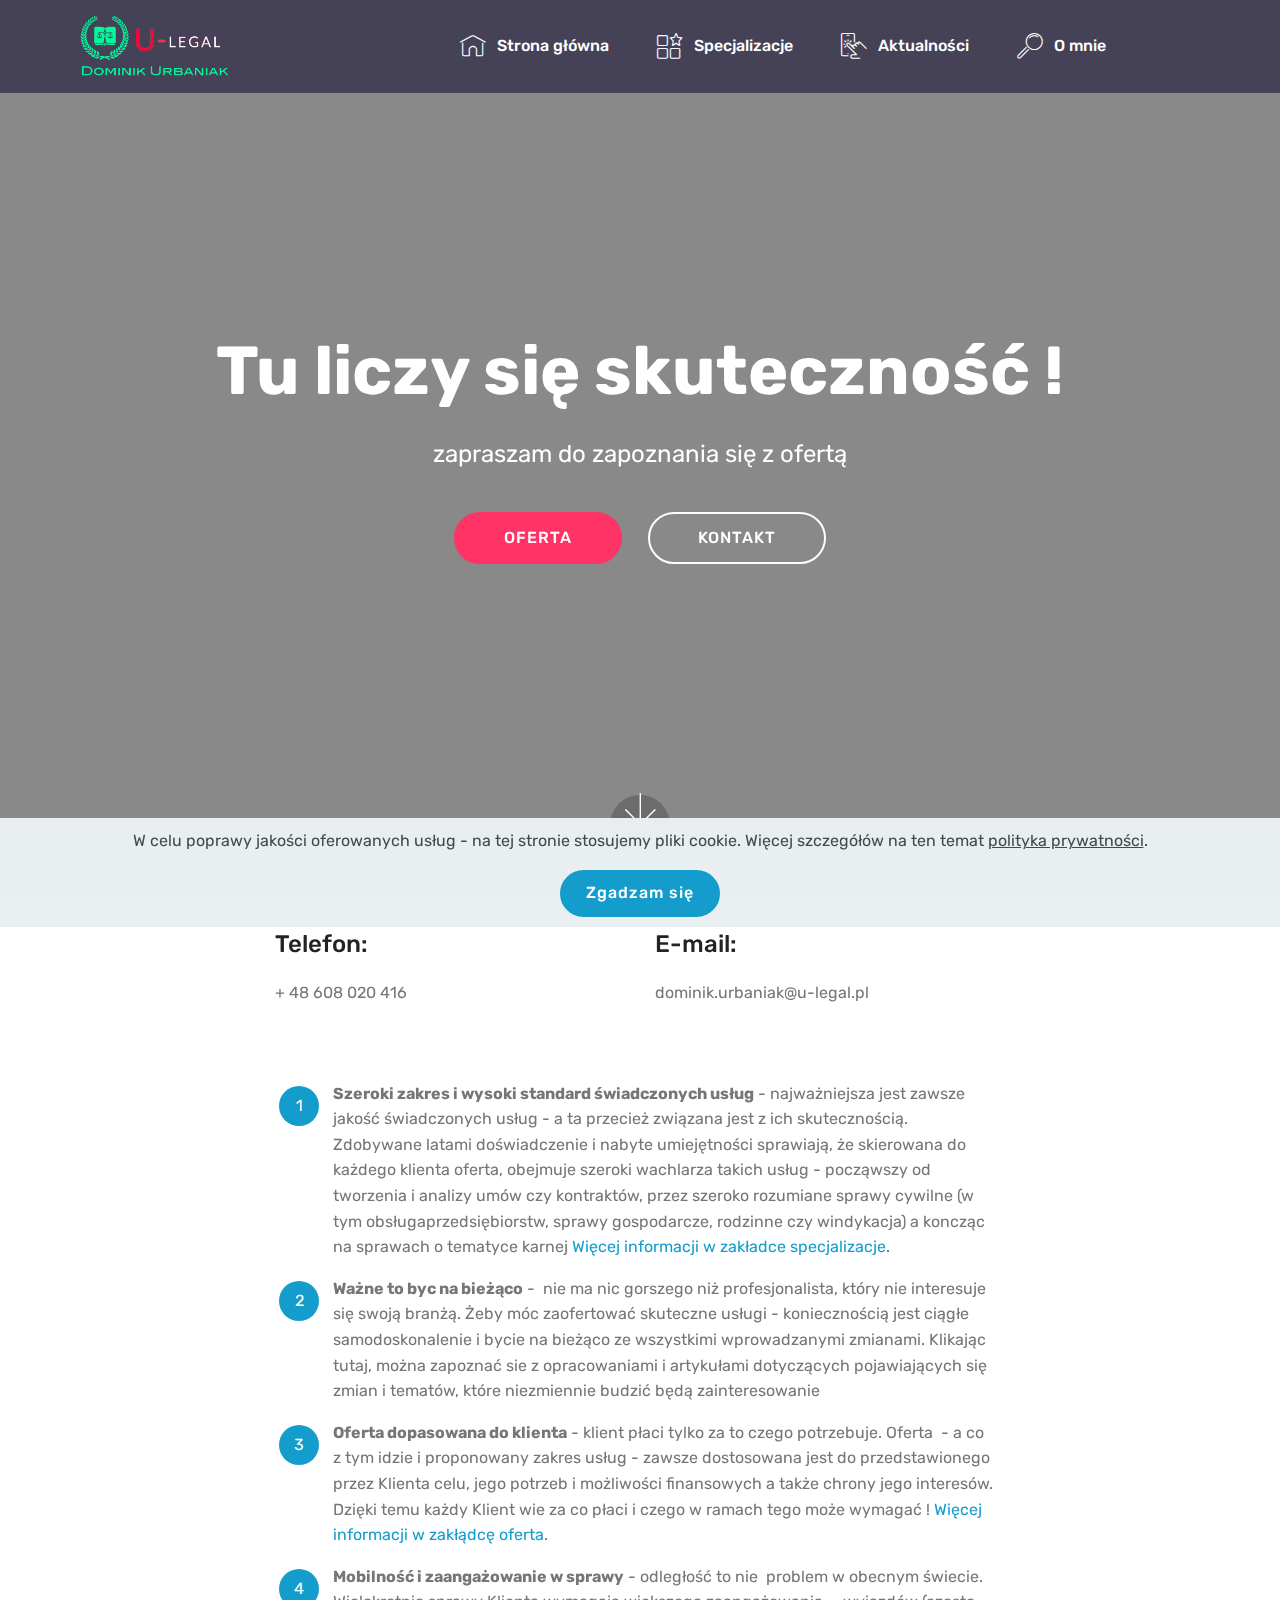
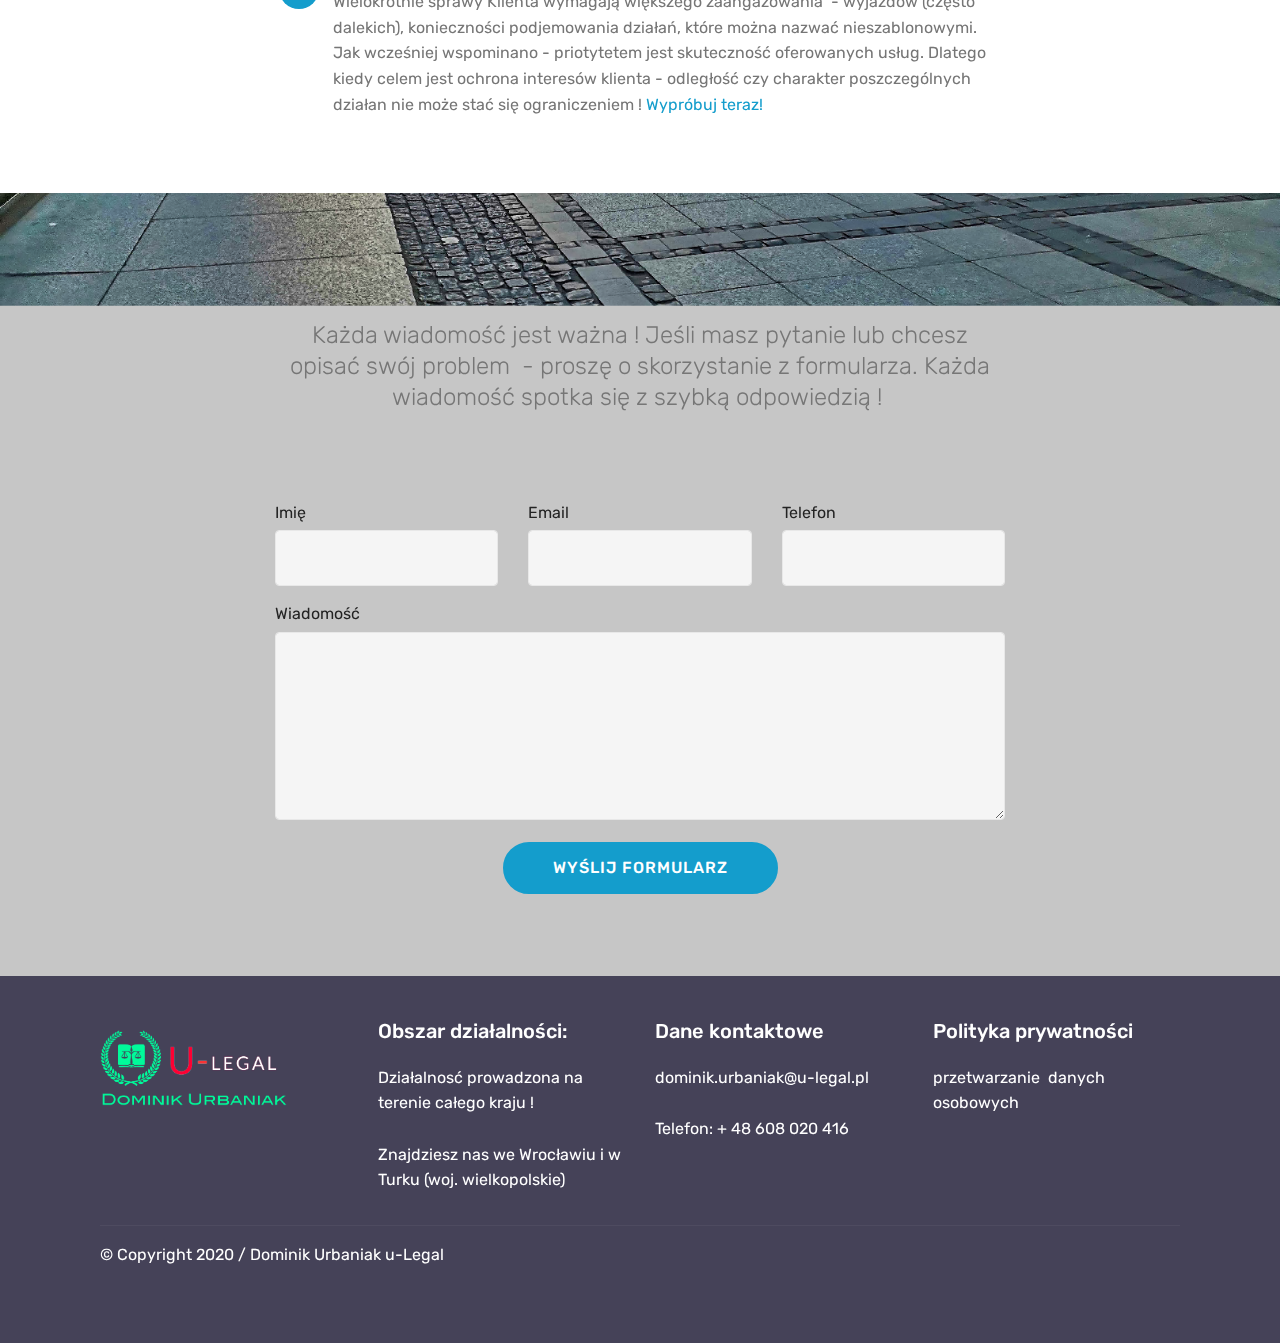
==== index.html @ d17e4952 "create github pages" ====
<!DOCTYPE html>
<html  >
<head>
  <!-- Site made with Mobirise Website Builder v4.12.4, https://mobirise.com -->
  <meta charset="UTF-8">
  <meta http-equiv="X-UA-Compatible" content="IE=edge">
  <meta name="generator" content="Mobirise v4.12.4, mobirise.com">
  <meta name="viewport" content="width=device-width, initial-scale=1, minimum-scale=1">
  <link rel="shortcut icon" href="assets/images/logo-small-1.png" type="image/x-icon">
  <meta name="description" content="">
  
  
  <title>Home</title>
  <link rel="stylesheet" href="assets/web/assets/mobirise-icons/mobirise-icons.css">
  <link rel="stylesheet" href="assets/bootstrap/css/bootstrap.min.css">
  <link rel="stylesheet" href="assets/bootstrap/css/bootstrap-grid.min.css">
  <link rel="stylesheet" href="assets/bootstrap/css/bootstrap-reboot.min.css">
  <link rel="stylesheet" href="assets/tether/tether.min.css">
  <link rel="stylesheet" href="assets/socicon/css/styles.css">
  <link rel="stylesheet" href="assets/dropdown/css/style.css">
  <link rel="stylesheet" href="assets/theme/css/style.css">
  <link rel="preload" as="style" href="assets/mobirise/css/mbr-additional.css"><link rel="stylesheet" href="assets/mobirise/css/mbr-additional.css" type="text/css">
  
  
  
</head>
<body>
  <section class="menu cid-s3tl5fjZR0" once="menu" id="menu1-3">

    

    <nav class="navbar navbar-expand beta-menu navbar-dropdown align-items-center navbar-fixed-top navbar-toggleable-sm">
        <button class="navbar-toggler navbar-toggler-right" type="button" data-toggle="collapse" data-target="#navbarSupportedContent" aria-controls="navbarSupportedContent" aria-expanded="false" aria-label="Toggle navigation">
            <div class="hamburger">
                <span></span>
                <span></span>
                <span></span>
                <span></span>
            </div>
        </button>
        <div class="menu-logo">
            <div class="navbar-brand">
                <span class="navbar-logo">
                    <a href="https://mobirise.co">
                         <img src="assets/images/logo-small-1.png" alt="Mobirise" title="" style="height: 4.8rem;">
                    </a>
                </span>
                
            </div>
        </div>
        <div class="collapse navbar-collapse" id="navbarSupportedContent">
            <ul class="navbar-nav nav-dropdown nav-right" data-app-modern-menu="true"><li class="nav-item">
                    <a class="nav-link link text-white display-4" href="index.html">
                        <span class="mbri-home mbr-iconfont mbr-iconfont-btn"></span>Strona główna &nbsp; &nbsp; &nbsp;&nbsp;</a>
                </li><li class="nav-item"><a class="nav-link link text-white display-4" href="page1.html"><span class="mbri-features mbr-iconfont mbr-iconfont-btn"></span>
                        Specjalizacje &nbsp; &nbsp; &nbsp;&nbsp;</a></li><li class="nav-item"><a class="nav-link link text-white display-4" href="https://mobirise.co"><span class="mbri-touch mbr-iconfont mbr-iconfont-btn"></span>
                        Aktualności &nbsp; &nbsp; &nbsp;&nbsp;</a></li>
                <li class="nav-item">
                    <a class="nav-link link text-white display-4" href="https://mobirise.co">
                        <span class="mbri-search mbr-iconfont mbr-iconfont-btn"></span>
                        O mnie &nbsp; &nbsp; &nbsp; &nbsp; &nbsp; &nbsp; &nbsp; &nbsp; &nbsp; &nbsp;&nbsp;</a>
                </li></ul>
            
        </div>
    </nav>
</section>

<section class="engine"><a href="https://mobirise.info/m">website design templates</a></section><section class="cid-s3tivAmO7Z mbr-fullscreen mbr-parallax-background" id="header2-0">

    

    <div class="mbr-overlay" style="opacity: 0.5; background-color: rgb(35, 35, 35);"></div>

    <div class="container align-center">
        <div class="row justify-content-md-center">
            <div class="mbr-white col-md-10">
                <h1 class="mbr-section-title mbr-bold pb-3 mbr-fonts-style display-1">Tu liczy się skuteczność !</h1>
                
                <p class="mbr-text pb-3 mbr-fonts-style display-5">zapraszam do zapoznania się z ofertą</p>
                <div class="mbr-section-btn"><a class="btn btn-md btn-secondary display-4" href="https://mobirise.co">OFERTA</a>
                    <a class="btn btn-md btn-white-outline display-4" href="index.html#form1-6">KONTAKT</a></div>
            </div>
        </div>
    </div>
    <div class="mbr-arrow hidden-sm-down" aria-hidden="true">
        <a href="#next">
            <i class="mbri-down mbr-iconfont"></i>
        </a>
    </div>
</section>

<section class="mbr-section contacts2 cid-s3tocKteYu" id="contacts2-4">
    <!---->
    
    <!---->
    <!--Overlay-->
    
    <!--Container-->
    <div class="container">
        <div class="row">
            <!--Titles-->
            <div class="title col-12">
                
                
            </div>
            <div class="col-12">
                <div class="row justify-content-center">
                    
                    <div class="col-12 col-md-4">
                        <div class="b b-phone">
                            <h5 class="align-left mbr-fonts-style m-0 display-5">Telefon:</h5>
                            <p class="mbr-text align-left mbr-fonts-style display-7">+ 48 608 020 416</p>
                        </div>
                    </div>
                    <div class="col-12 col-md-4">
                        <div class="b b-mail">
                            <h5 class="align-left mbr-fonts-style m-0 display-5">
                                E-mail:
                            </h5>
                            <p class="mbr-text align-left mbr-fonts-style display-7">
                                dominik.urbaniak@u-legal.pl</p>
                        </div>
                    </div>
                </div>
            </div>
        </div>
    </div>
</section>

<section class="mbr-section article content11 cid-s3tpI8D87L" id="content11-5">
     

    <div class="container">
        <div class="media-container-row">
            <div class="mbr-text counter-container col-12 col-md-8 mbr-fonts-style display-7">
                <ol>
                    <li><strong>Szeroki zakres i wysoki standard świadczonych usług</strong> - najważniejsza jest zawsze jakość świadczonych usług - a ta przecież związana jest z ich skutecznością. Zdobywane latami doświadczenie i nabyte umiejętności sprawiają, że skierowana do każdego klienta oferta, obejmuje szeroki wachlarza takich usług - począwszy od tworzenia i analizy umów czy kontraktów, przez szeroko rozumiane sprawy cywilne (w tym obsługaprzedsiębiorstw, sprawy gospodarcze, rodzinne czy windykacja) a koncząc na sprawach o tematyce karnej <a href="https://mobirise.co/"></a><a href="page1.html#services3-c">Więcej informacji w zakładce </a><em><a href="page1.html#services3-c">specjalizacje</a></em>.</li><li><strong>Ważne to byc na bieżąco</strong> - &nbsp;nie ma nic gorszego niż profesjonalista, który nie interesuje się swoją branżą. Żeby móc zaofertować skuteczne usługi - koniecznością jest ciągłe samodoskonalenie i bycie na bieżąco ze wszystkimi wprowadzanymi zmianami. Klikając tutaj, można zapoznać sie z opracowaniami i artykułami dotyczących pojawiających się zmian i tematów, które niezmiennie budzić będą zainteresowanie&nbsp;</li>
                    <li><strong>Oferta dopasowana do klienta</strong> - klient płaci tylko za to czego potrzebuje. Oferta &nbsp;- a co z tym idzie i proponowany zakres usług - zawsze dostosowana jest do przedstawionego przez Klienta celu, jego potrzeb i możliwości finansowych a także chrony jego interesów. Dzięki temu każdy Klient wie za co płaci i czego w ramach tego może wymagać ! <a href="https://mobirise.co/" style="font-size: 1rem; background-color: rgb(255, 255, 255);">Więcej informacji w zakłądcę oferta</a>.</li>
                    <li><strong>Mobilność i zaangażowanie w sprawy</strong>&nbsp;- odległość to nie &nbsp;problem w obecnym świecie. Wielokrotnie sprawy Klienta wymagają większego zaangażowania &nbsp;- wyjazdów (często dalekich), konieczności podjemowania działań, które można nazwać nieszablonowymi. Jak wcześniej wspominano - priotytetem jest skuteczność oferowanych usług. Dlatego kiedy celem jest ochrona interesów klienta - odległość czy charakter poszczególnych działan nie może stać się ograniczeniem !&nbsp;<a href="https://mobirise.co/">Wypróbuj teraz!</a></li>
                </ol>
            </div>
        </div>
    </div>
</section>

<section class="mbr-section form1 cid-s3tqEvvG5P mbr-parallax-background" id="form1-6">

    

    <div class="mbr-overlay" style="opacity: 0.9; background-color: rgb(193, 193, 193);">
    </div>
    <div class="container">
        <div class="row justify-content-center">
            <div class="title col-12 col-lg-8">
                <h2 class="mbr-section-title align-center pb-3 mbr-fonts-style display-2">
                    FORMULARZ KONTAKTOWY
                </h2>
                <h3 class="mbr-section-subtitle align-center mbr-light pb-3 mbr-fonts-style display-5">
                    Każda wiadomość jest ważna ! Jeśli masz pytanie lub chcesz opisać swój problem &nbsp;- proszę o skorzystanie z formularza. Każda wiadomość spotka się z szybką odpowiedzią !&nbsp;<br><br></h3>
            </div>
        </div>
    </div>
    <div class="container">
        <div class="row justify-content-center">
            <div class="media-container-column col-lg-8" data-form-type="formoid">
                <!---Formbuilder Form--->
                <form action="https://mobirise.com/" method="POST" class="mbr-form form-with-styler" data-form-title="Mobirise Form"><input type="hidden" name="email" data-form-email="true" value="s4V4sDaD8ICw7znt/1tiLMWPcGid/00HDe2yLZCg40GKpyJEfpwqjFswPVRAVjWh5r9h0SsqMMRiouCS4jhBDgqcXgMjr/FS3gZYxXE6QPYHCOo6otoHwUySUJnfQxaw">
                    <div class="row">
                        <div hidden="hidden" data-form-alert="" class="alert alert-success col-12">Dziękujemy za wypełnienie formularza!</div>
                        <div hidden="hidden" data-form-alert-danger="" class="alert alert-danger col-12">
                        </div>
                    </div>
                    <div class="dragArea row">
                        <div class="col-md-4  form-group" data-for="name">
                            <label for="name-form1-6" class="form-control-label mbr-fonts-style display-7">Imię</label>
                            <input type="text" name="name" data-form-field="Name" required="required" class="form-control display-7" id="name-form1-6">
                        </div>
                        <div class="col-md-4  form-group" data-for="email">
                            <label for="email-form1-6" class="form-control-label mbr-fonts-style display-7">Email</label>
                            <input type="email" name="email" data-form-field="Email" required="required" class="form-control display-7" id="email-form1-6">
                        </div>
                        <div data-for="phone" class="col-md-4  form-group">
                            <label for="phone-form1-6" class="form-control-label mbr-fonts-style display-7">Telefon</label>
                            <input type="tel" name="phone" data-form-field="Phone" class="form-control display-7" id="phone-form1-6">
                        </div>
                        <div data-for="message" class="col-md-12 form-group">
                            <label for="message-form1-6" class="form-control-label mbr-fonts-style display-7">Wiadomość</label>
                            <textarea name="message" data-form-field="Message" class="form-control display-7" id="message-form1-6"></textarea>
                        </div>
                        <div class="col-md-12 input-group-btn align-center">
                            <button type="submit" class="btn btn-primary btn-form display-4">WYŚLIJ FORMULARZ</button>
                        </div>
                    </div>
                </form><!---Formbuilder Form--->
            </div>
        </div>
    </div>
</section>

<section class="cid-s3tr0yWCyP" id="footer1-7">

    

    

    <div class="container">
        <div class="media-container-row content text-white">
            <div class="col-12 col-md-3">
                <div class="media-wrap">
                    <a href="https://mobirise.co/">
                        <img src="assets/images/logo-small.png" alt="Mobirise" title="">
                    </a>
                </div>
            </div>
            <div class="col-12 col-md-3 mbr-fonts-style display-7">
                <h5 class="pb-3">Obszar działalności:</h5>
                <p class="mbr-text">Działalnosć prowadzona na terenie całego kraju !<br><br>Znajdziesz nas we Wrocławiu i w Turku (woj. wielkopolskie)</p>
            </div>
            <div class="col-12 col-md-3 mbr-fonts-style display-7">
                <h5 class="pb-3">
                    Dane kontaktowe
                </h5>
                <p class="mbr-text">dominik.urbaniak@u-legal.pl &nbsp; &nbsp; &nbsp; &nbsp; &nbsp; &nbsp; &nbsp; &nbsp; &nbsp; &nbsp;&nbsp;<br>Telefon: + 48 608 020 416</p>
            </div>
            <div class="col-12 col-md-3 mbr-fonts-style display-7">
                <h5 class="pb-3">
                    Polityka prywatności</h5>
                <p class="mbr-text">przetwarzanie&nbsp;&nbsp;danych osobowych<br></p>
            </div>
        </div>
        <div class="footer-lower">
            <div class="media-container-row">
                <div class="col-sm-12">
                    <hr>
                </div>
            </div>
            <div class="media-container-row mbr-white">
                <div class="col-sm-6 copyright">
                    <p class="mbr-text mbr-fonts-style display-7">
                        © Copyright 2020 / Dominik Urbaniak u-Legal</p>
                </div>
                <div class="col-md-6">
                    
                </div>
            </div>
        </div>
    </div>
</section>


  <script src="assets/web/assets/jquery/jquery.min.js"></script>
  <script src="assets/popper/popper.min.js"></script>
  <script src="assets/bootstrap/js/bootstrap.min.js"></script>
  <script src="assets/tether/tether.min.js"></script>
  <script src="assets/web/assets/cookies-alert-plugin/cookies-alert-core.js"></script>
  <script src="assets/web/assets/cookies-alert-plugin/cookies-alert-script.js"></script>
  <script src="assets/parallax/jarallax.min.js"></script>
  <script src="assets/dropdown/js/nav-dropdown.js"></script>
  <script src="assets/dropdown/js/navbar-dropdown.js"></script>
  <script src="assets/touchswipe/jquery.touch-swipe.min.js"></script>
  <script src="assets/smoothscroll/smooth-scroll.js"></script>
  <script src="assets/theme/js/script.js"></script>
  <script src="assets/formoid/formoid.min.js"></script>
  
  
<input name="cookieData" type="hidden" data-cookie-customDialogSelector='null' data-cookie-colorText='#424a4d' data-cookie-colorBg='rgba(234, 239, 241, 0.99)' data-cookie-textButton='Zgadzam się' data-cookie-colorButton='' data-cookie-colorLink='#424a4d' data-cookie-underlineLink='true' data-cookie-text="W celu poprawy jakości oferowanych usług - na tej stronie stosujemy pliki cookie. Więcej szczegółów na ten temat <a href='privacy.html'>polityka prywatności</a>.">
  </body>
</html>
---- assets/web/assets/mobirise-icons/mobirise-icons.css ----
@font-face {
  font-family: 'MobiriseIcons';
  src:  url('mobirise-icons.eot?spat4u');
  src:  url('mobirise-icons.eot?spat4u#iefix') format('embedded-opentype'),
    url('mobirise-icons.ttf?spat4u') format('truetype'),
    url('mobirise-icons.woff?spat4u') format('woff'),
    url('mobirise-icons.svg?spat4u#MobiriseIcons') format('svg');
  font-weight: normal;
  font-style: normal;
  font-display: swap;
}

[class^="mbri-"], [class*=" mbri-"] {
  /* use !important to prevent issues with browser extensions that change fonts */
  font-family: MobiriseIcons !important;
  speak: none;
  font-style: normal;
  font-weight: normal;
  font-variant: normal;
  text-transform: none;
  line-height: 1;

  /* Better Font Rendering =========== */
  -webkit-font-smoothing: antialiased;
  -moz-osx-font-smoothing: grayscale;
}

.mbri-add-submenu:before {
  content: "\e900";
}
.mbri-alert:before {
  content: "\e901";
}
.mbri-align-center:before {
  content: "\e902";
}
.mbri-align-justify:before {
  content: "\e903";
}
.mbri-align-left:before {
  content: "\e904";
}
.mbri-align-right:before {
  content: "\e905";
}
.mbri-android:before {
  content: "\e906";
}
.mbri-apple:before {
  content: "\e907";
}
.mbri-arrow-down:before {
  content: "\e908";
}
.mbri-arrow-next:before {
  content: "\e909";
}
.mbri-arrow-prev:before {
  content: "\e90a";
}
.mbri-arrow-up:before {
  content: "\e90b";
}
.mbri-bold:before {
  content: "\e90c";
}
.mbri-bookmark:before {
  content: "\e90d";
}
.mbri-bootstrap:before {
  content: "\e90e";
}
.mbri-briefcase:before {
  content: "\e90f";
}
.mbri-browse:before {
  content: "\e910";
}
.mbri-bulleted-list:before {
  content: "\e911";
}
.mbri-calendar:before {
  content: "\e912";
}
.mbri-camera:before {
  content: "\e913";
}
.mbri-cart-add:before {
  content: "\e914";
}
.mbri-cart-full:before {
  content: "\e915";
}
.mbri-cash:before {
  content: "\e916";
}
.mbri-change-style:before {
  content: "\e917";
}
.mbri-chat:before {
  content: "\e918";
}
.mbri-clock:before {
  content: "\e919";
}
.mbri-close:before {
  content: "\e91a";
}
.mbri-cloud:before {
  content: "\e91b";
}
.mbri-code:before {
  content: "\e91c";
}
.mbri-contact-form:before {
  content: "\e91d";
}
.mbri-credit-card:before {
  content: "\e91e";
}
.mbri-cursor-click:before {
  content: "\e91f";
}
.mbri-cust-feedback:before {
  content: "\e920";
}
.mbri-database:before {
  content: "\e921";
}
.mbri-delivery:before {
  content: "\e922";
}
.mbri-desktop:before {
  content: "\e923";
}
.mbri-devices:before {
  content: "\e924";
}
.mbri-down:before {
  content: "\e925";
}
.mbri-download:before {
  content: "\e989";
}
.mbri-drag-n-drop:before {
  content: "\e927";
}
.mbri-drag-n-drop2:before {
  content: "\e928";
}
.mbri-edit:before {
  content: "\e929";
}
.mbri-edit2:before {
  content: "\e92a";
}
.mbri-error:before {
  content: "\e92b";
}
.mbri-extension:before {
  content: "\e92c";
}
.mbri-features:before {
  content: "\e92d";
}
.mbri-file:before {
  content: "\e92e";
}
.mbri-flag:before {
  content: "\e92f";
}
.mbri-folder:before {
  content: "\e930";
}
.mbri-gift:before {
  content: "\e931";
}
.mbri-github:before {
  content: "\e932";
}
.mbri-globe:before {
  content: "\e933";
}
.mbri-globe-2:before {
  content: "\e934";
}
.mbri-growing-chart:before {
  content: "\e935";
}
.mbri-hearth:before {
  content: "\e936";
}
.mbri-help:before {
  content: "\e937";
}
.mbri-home:before {
  content: "\e938";
}
.mbri-hot-cup:before {
  content: "\e939";
}
.mbri-idea:before {
  content: "\e93a";
}
.mbri-image-gallery:before {
  content: "\e93b";
}
.mbri-image-slider:before {
  content: "\e93c";
}
.mbri-info:before {
  content: "\e93d";
}
.mbri-italic:before {
  content: "\e93e";
}
.mbri-key:before {
  content: "\e93f";
}
.mbri-laptop:before {
  content: "\e940";
}
.mbri-layers:before {
  content: "\e941";
}
.mbri-left-right:before {
  content: "\e942";
}
.mbri-left:before {
  content: "\e943";
}
.mbri-letter:before {
  content: "\e944";
}
.mbri-like:before {
  content: "\e945";
}
.mbri-link:before {
  content: "\e946";
}
.mbri-lock:before {
  content: "\e947";
}
.mbri-login:before {
  content: "\e948";
}
.mbri-logout:before {
  content: "\e949";
}
.mbri-magic-stick:before {
  content: "\e94a";
}
.mbri-map-pin:before {
  content: "\e94b";
}
.mbri-menu:before {
  content: "\e94c";
}
.mbri-mobile:before {
  content: "\e94d";
}
.mbri-mobile2:before {
  content: "\e94e";
}
.mbri-mobirise:before {
  content: "\e94f";
}
.mbri-more-horizontal:before {
  content: "\e950";
}
.mbri-more-vertical:before {
  content: "\e951";
}
.mbri-music:before {
  content: "\e952";
}
.mbri-new-file:before {
  content: "\e953";
}
.mbri-numbered-list:before {
  content: "\e954";
}
.mbri-opened-folder:before {
  content: "\e955";
}
.mbri-pages:before {
  content: "\e956";
}
.mbri-paper-plane:before {
  content: "\e957";
}
.mbri-paperclip:before {
  content: "\e958";
}
.mbri-photo:before {
  content: "\e959";
}
.mbri-photos:before {
  content: "\e95a";
}
.mbri-pin:before {
  content: "\e95b";
}
.mbri-play:before {
  content: "\e95c";
}
.mbri-plus:before {
  content: "\e95d";
}
.mbri-preview:before {
  content: "\e95e";
}
.mbri-print:before {
  content: "\e95f";
}
.mbri-protect:before {
  content: "\e960";
}
.mbri-question:before {
  content: "\e961";
}
.mbri-quote-left:before {
  content: "\e962";
}
.mbri-quote-right:before {
  content: "\e963";
}
.mbri-refresh:before {
  content: "\e964";
}
.mbri-responsive:before {
  content: "\e965";
}
.mbri-right:before {
  content: "\e966";
}
.mbri-rocket:before {
  content: "\e967";
}
.mbri-sad-face:before {
  content: "\e968";
}
.mbri-sale:before {
  content: "\e969";
}
.mbri-save:before {
  content: "\e96a";
}
.mbri-search:before {
  content: "\e96b";
}
.mbri-setting:before {
  content: "\e96c";
}
.mbri-setting2:before {
  content: "\e96d";
}
.mbri-setting3:before {
  content: "\e96e";
}
.mbri-share:before {
  content: "\e96f";
}
.mbri-shopping-bag:before {
  content: "\e970";
}
.mbri-shopping-basket:before {
  content: "\e971";
}
.mbri-shopping-cart:before {
  content: "\e972";
}
.mbri-sites:before {
  content: "\e973";
}
.mbri-smile-face:before {
  content: "\e974";
}
.mbri-speed:before {
  content: "\e975";
}
.mbri-star:before {
  content: "\e976";
}
.mbri-success:before {
  content: "\e977";
}
.mbri-sun:before {
  content: "\e978";
}
.mbri-sun2:before {
  content: "\e979";
}
.mbri-tablet:before {
  content: "\e97a";
}
.mbri-tablet-vertical:before {
  content: "\e97b";
}
.mbri-target:before {
  content: "\e97c";
}
.mbri-timer:before {
  content: "\e97d";
}
.mbri-to-ftp:before {
  content: "\e97e";
}
.mbri-to-local-drive:before {
  content: "\e97f";
}
.mbri-touch-swipe:before {
  content: "\e980";
}
.mbri-touch:before {
  content: "\e981";
}
.mbri-trash:before {
  content: "\e982";
}
.mbri-underline:before {
  content: "\e983";
}
.mbri-unlink:before {
  content: "\e984";
}
.mbri-unlock:before {
  content: "\e985";
}
.mbri-up-down:before {
  content: "\e986";
}
.mbri-up:before {
  content: "\e987";
}
.mbri-update:before {
  content: "\e988";
}
.mbri-upload:before {
 content: "\e926"; 
}
.mbri-user:before {
  content: "\e98a";
}
.mbri-user2:before {
  content: "\e98b";
}
.mbri-users:before {
  content: "\e98c";
}
.mbri-video:before {
  content: "\e98d";
}
.mbri-video-play:before {
  content: "\e98e";
}
.mbri-watch:before {
  content: "\e98f";
}
.mbri-website-theme:before {
  content: "\e990";
}
.mbri-wifi:before {
  content: "\e991";
}
.mbri-windows:before {
  content: "\e992";
}
.mbri-zoom-out:before {
  content: "\e993";
}
.mbri-redo:before {
  content: "\e994";
}
.mbri-undo:before {
  content: "\e995";
}
---- assets/socicon/css/styles.css ----
@charset "UTF-8";

@font-face {
  font-family: 'Socicon';
  src:  url('../fonts/socicon.eot');
  src:  url('../fonts/socicon.eot?#iefix') format('embedded-opentype'),
    url('../fonts/socicon.woff2') format('woff2'),
    url('../fonts/socicon.ttf') format('truetype'),
    url('../fonts/socicon.woff') format('woff'),
    url('../fonts/socicon.svg#socicon') format('svg');
  font-weight: normal;
  font-style: normal;
}

[data-icon]:before {
  font-family: "socicon" !important;
  content: attr(data-icon);
  font-style: normal !important;
  font-weight: normal !important;
  font-variant: normal !important;
  text-transform: none !important;
  speak: none;
  line-height: 1;
  -webkit-font-smoothing: antialiased;
  -moz-osx-font-smoothing: grayscale;
}

[class^="socicon-"], [class*=" socicon-"] {
  /* use !important to prevent issues with browser extensions that change fonts */
  font-family: 'Socicon' !important;
  speak: none;
  font-style: normal;
  font-weight: normal;
  font-variant: normal;
  text-transform: none;
  line-height: 1;

  /* Better Font Rendering =========== */
  -webkit-font-smoothing: antialiased;
  -moz-osx-font-smoothing: grayscale;
}

.socicon-eitaa:before {
  content: "\e97c";
}
.socicon-soroush:before {
  content: "\e97d";
}
.socicon-bale:before {
  content: "\e97e";
}
.socicon-zazzle:before {
  content: "\e97b";
}
.socicon-society6:before {
  content: "\e97a";
}
.socicon-redbubble:before {
  content: "\e979";
}
.socicon-avvo:before {
  content: "\e978";
}
.socicon-stitcher:before {
  content: "\e977";
}
.socicon-googlehangouts:before {
  content: "\e974";
}
.socicon-dlive:before {
  content: "\e975";
}
.socicon-vsco:before {
  content: "\e976";
}
.socicon-flipboard:before {
  content: "\e973";
}
.socicon-ubuntu:before {
  content: "\e958";
}
.socicon-artstation:before {
  content: "\e959";
}
.socicon-invision:before {
  content: "\e95a";
}
.socicon-torial:before {
  content: "\e95b";
}
.socicon-collectorz:before {
  content: "\e95c";
}
.socicon-seenthis:before {
  content: "\e95d";
}
.socicon-googleplaymusic:before {
  content: "\e95e";
}
.socicon-debian:before {
  content: "\e95f";
}
.socicon-filmfreeway:before {
  content: "\e960";
}
.socicon-gnome:before {
  content: "\e961";
}
.socicon-itchio:before {
  content: "\e962";
}
.socicon-jamendo:before {
  content: "\e963";
}
.socicon-mix:before {
  content: "\e964";
}
.socicon-sharepoint:before {
  content: "\e965";
}
.socicon-tinder:before {
  content: "\e966";
}
.socicon-windguru:before {
  content: "\e967";
}
.socicon-cdbaby:before {
  content: "\e968";
}
.socicon-elementaryos:before {
  content: "\e969";
}
.socicon-stage32:before {
  content: "\e96a";
}
.socicon-tiktok:before {
  content: "\e96b";
}
.socicon-gitter:before {
  content: "\e96c";
}
.socicon-letterboxd:before {
  content: "\e96d";
}
.socicon-threema:before {
  content: "\e96e";
}
.socicon-splice:before {
  content: "\e96f";
}
.socicon-metapop:before {
  content: "\e970";
}
.socicon-naver:before {
  content: "\e971";
}
.socicon-remote:before {
  content: "\e972";
}
.socicon-internet:before {
  content: "\e957";
}
.socicon-moddb:before {
  content: "\e94b";
}
.socicon-indiedb:before {
  content: "\e94c";
}
.socicon-traxsource:before {
  content: "\e94d";
}
.socicon-gamefor:before {
  content: "\e94e";
}
.socicon-pixiv:before {
  content: "\e94f";
}
.socicon-myanimelist:before {
  content: "\e950";
}
.socicon-blackberry:before {
  content: "\e951";
}
.socicon-wickr:before {
  content: "\e952";
}
.socicon-spip:before {
  content: "\e953";
}
.socicon-napster:before {
  content: "\e954";
}
.socicon-beatport:before {
  content: "\e955";
}
.socicon-hackerone:before {
  content: "\e956";
}
.socicon-hackernews:before {
  content: "\e946";
}
.socicon-smashwords:before {
  content: "\e947";
}
.socicon-kobo:before {
  content: "\e948";
}
.socicon-bookbub:before {
  content: "\e949";
}
.socicon-mailru:before {
  content: "\e94a";
}
.socicon-gitlab:before {
  content: "\e945";
}
.socicon-instructables:before {
  content: "\e944";
}
.socicon-portfolio:before {
  content: "\e943";
}
.socicon-codered:before {
  content: "\e940";
}
.socicon-origin:before {
  content: "\e941";
}
.socicon-nextdoor:before {
  content: "\e942";
}
.socicon-udemy:before {
  content: "\e93f";
}
.socicon-livemaster:before {
  content: "\e93e";
}
.socicon-crunchbase:before {
  content: "\e93b";
}
.socicon-homefy:before {
  content: "\e93c";
}
.socicon-calendly:before {
  content: "\e93d";
}
.socicon-realtor:before {
  content: "\e90f";
}
.socicon-tidal:before {
  content: "\e910";
}
.socicon-qobuz:before {
  content: "\e911";
}
.socicon-natgeo:before {
  content: "\e912";
}
.socicon-mastodon:before {
  content: "\e913";
}
.socicon-unsplash:before {
  content: "\e914";
}
.socicon-homeadvisor:before {
  content: "\e915";
}
.socicon-angieslist:before {
  content: "\e916";
}
.socicon-codepen:before {
  content: "\e917";
}
.socicon-slack:before {
  content: "\e918";
}
.socicon-openaigym:before {
  content: "\e919";
}
.socicon-logmein:before {
  content: "\e91a";
}
.socicon-fiverr:before {
  content: "\e91b";
}
.socicon-gotomeeting:before {
  content: "\e91c";
}
.socicon-aliexpress:before {
  content: "\e91d";
}
.socicon-guru:before {
  content: "\e91e";
}
.socicon-appstore:before {
  content: "\e91f";
}
.socicon-homes:before {
  content: "\e920";
}
.socicon-zoom:before {
  content: "\e921";
}
.socicon-alibaba:before {
  content: "\e922";
}
.socicon-craigslist:before {
  content: "\e923";
}
.socicon-wix:before {
  content: "\e924";
}
.socicon-redfin:before {
  content: "\e925";
}
.socicon-googlecalendar:before {
  content: "\e926";
}
.socicon-shopify:before {
  content: "\e927";
}
.socicon-freelancer:before {
  content: "\e928";
}
.socicon-seedrs:before {
  content: "\e929";
}
.socicon-bing:before {
  content: "\e92a";
}
.socicon-doodle:before {
  content: "\e92b";
}
.socicon-bonanza:before {
  content: "\e92c";
}
.socicon-squarespace:before {
  content: "\e92d";
}
.socicon-toptal:before {
  content: "\e92e";
}
.socicon-gust:before {
  content: "\e92f";
}
.socicon-ask:before {
  content: "\e930";
}
.socicon-trulia:before {
  content: "\e931";
}
.socicon-loomly:before {
  content: "\e932";
}
.socicon-ghost:before {
  content: "\e933";
}
.socicon-upwork:before {
  content: "\e934";
}
.socicon-fundable:before {
  content: "\e935";
}
.socicon-booking:before {
  content: "\e936";
}
.socicon-googlemaps:before {
  content: "\e937";
}
.socicon-zillow:before {
  content: "\e938";
}
.socicon-niconico:before {
  content: "\e939";
}
.socicon-toneden:before {
  content: "\e93a";
}
.socicon-augment:before {
  content: "\e908";
}
.socicon-bitbucket:before {
  content: "\e909";
}
.socicon-fyuse:before {
  content: "\e90a";
}
.socicon-yt-gaming:before {
  content: "\e90b";
}
.socicon-sketchfab:before {
  content: "\e90c";
}
.socicon-mobcrush:before {
  content: "\e90d";
}
.socicon-microsoft:before {
  content: "\e90e";
}
.socicon-pandora:before {
  content: "\e907";
}
.socicon-messenger:before {
  content: "\e906";
}
.socicon-gamewisp:before {
  content: "\e905";
}
.socicon-bloglovin:before {
  content: "\e904";
}
.socicon-tunein:before {
  content: "\e903";
}
.socicon-gamejolt:before {
  content: "\e901";
}
.socicon-trello:before {
  content: "\e902";
}
.socicon-spreadshirt:before {
  content: "\e900";
}
.socicon-500px:before {
  content: "\e000";
}
.socicon-8tracks:before {
  content: "\e001";
}
.socicon-airbnb:before {
  content: "\e002";
}
.socicon-alliance:before {
  content: "\e003";
}
.socicon-amazon:before {
  content: "\e004";
}
.socicon-amplement:before {
  content: "\e005";
}
.socicon-android:before {
  content: "\e006";
}
.socicon-angellist:before {
  content: "\e007";
}
.socicon-apple:before {
  content: "\e008";
}
.socicon-appnet:before {
  content: "\e009";
}
.socicon-baidu:before {
  content: "\e00a";
}
.socicon-bandcamp:before {
  content: "\e00b";
}
.socicon-battlenet:before {
  content: "\e00c";
}
.socicon-mixer:before {
  content: "\e00d";
}
.socicon-bebee:before {
  content: "\e00e";
}
.socicon-bebo:before {
  content: "\e00f";
}
.socicon-behance:before {
  content: "\e010";
}
.socicon-blizzard:before {
  content: "\e011";
}
.socicon-blogger:before {
  content: "\e012";
}
.socicon-buffer:before {
  content: "\e013";
}
.socicon-chrome:before {
  content: "\e014";
}
.socicon-coderwall:before {
  content: "\e015";
}
.socicon-curse:before {
  content: "\e016";
}
.socicon-dailymotion:before {
  content: "\e017";
}
.socicon-deezer:before {
  content: "\e018";
}
.socicon-delicious:before {
  content: "\e019";
}
.socicon-deviantart:before {
  content: "\e01a";
}
.socicon-diablo:before {
  content: "\e01b";
}
.socicon-digg:before {
  content: "\e01c";
}
.socicon-discord:before {
  content: "\e01d";
}
.socicon-disqus:before {
  content: "\e01e";
}
.socicon-douban:before {
  content: "\e01f";
}
.socicon-draugiem:before {
  content: "\e020";
}
.socicon-dribbble:before {
  content: "\e021";
}
.socicon-drupal:before {
  content: "\e022";
}
.socicon-ebay:before {
  content: "\e023";
}
.socicon-ello:before {
  content: "\e024";
}
.socicon-endomodo:before {
  content: "\e025";
}
.socicon-envato:before {
  content: "\e026";
}
.socicon-etsy:before {
  content: "\e027";
}
.socicon-facebook:before {
  content: "\e028";
}
.socicon-feedburner:before {
  content: "\e029";
}
.socicon-filmweb:before {
  content: "\e02a";
}
.socicon-firefox:before {
  content: "\e02b";
}
.socicon-flattr:before {
  content: "\e02c";
}
.socicon-flickr:before {
  content: "\e02d";
}
.socicon-formulr:before {
  content: "\e02e";
}
.socicon-forrst:before {
  content: "\e02f";
}
.socicon-foursquare:before {
  content: "\e030";
}
.socicon-friendfeed:before {
  content: "\e031";
}
.socicon-github:before {
  content: "\e032";
}
.socicon-goodreads:before {
  content: "\e033";
}
.socicon-google:before {
  content: "\e034";
}
.socicon-googlescholar:before {
  content: "\e035";
}
.socicon-googlegroups:before {
  content: "\e036";
}
.socicon-googlephotos:before {
  content: "\e037";
}
.socicon-googleplus:before {
  content: "\e038";
}
.socicon-grooveshark:before {
  content: "\e039";
}
.socicon-hackerrank:before {
  content: "\e03a";
}
.socicon-hearthstone:before {
  content: "\e03b";
}
.socicon-hellocoton:before {
  content: "\e03c";
}
.socicon-heroes:before {
  content: "\e03d";
}
.socicon-smashcast:before {
  content: "\e03e";
}
.socicon-horde:before {
  content: "\e03f";
}
.socicon-houzz:before {
  content: "\e040";
}
.socicon-icq:before {
  content: "\e041";
}
.socicon-identica:before {
  content: "\e042";
}
.socicon-imdb:before {
  content: "\e043";
}
.socicon-instagram:before {
  content: "\e044";
}
.socicon-issuu:before {
  content: "\e045";
}
.socicon-istock:before {
  content: "\e046";
}
.socicon-itunes:before {
  content: "\e047";
}
.socicon-keybase:before {
  content: "\e048";
}
.socicon-lanyrd:before {
  content: "\e049";
}
.socicon-lastfm:before {
  content: "\e04a";
}
.socicon-line:before {
  content: "\e04b";
}
.socicon-linkedin:before {
  content: "\e04c";
}
.socicon-livejournal:before {
  content: "\e04d";
}
.socicon-lyft:before {
  content: "\e04e";
}
.socicon-macos:before {
  content: "\e04f";
}
.socicon-mail:before {
  content: "\e050";
}
.socicon-medium:before {
  content: "\e051";
}
.socicon-meetup:before {
  content: "\e052";
}
.socicon-mixcloud:before {
  content: "\e053";
}
.socicon-modelmayhem:before {
  content: "\e054";
}
.socicon-mumble:before {
  content: "\e055";
}
.socicon-myspace:before {
  content: "\e056";
}
.socicon-newsvine:before {
  content: "\e057";
}
.socicon-nintendo:before {
  content: "\e058";
}
.socicon-npm:before {
  content: "\e059";
}
.socicon-odnoklassniki:before {
  content: "\e05a";
}
.socicon-openid:before {
  content: "\e05b";
}
.socicon-opera:before {
  content: "\e05c";
}
.socicon-outlook:before {
  content: "\e05d";
}
.socicon-overwatch:before {
  content: "\e05e";
}
.socicon-patreon:before {
  content: "\e05f";
}
.socicon-paypal:before {
  content: "\e060";
}
.socicon-periscope:before {
  content: "\e061";
}
.socicon-persona:before {
  content: "\e062";
}
.socicon-pinterest:before {
  content: "\e063";
}
.socicon-play:before {
  content: "\e064";
}
.socicon-player:before {
  content: "\e065";
}
.socicon-playstation:before {
  content: "\e066";
}
.socicon-pocket:before {
  content: "\e067";
}
.socicon-qq:before {
  content: "\e068";
}
.socicon-quora:before {
  content: "\e069";
}
.socicon-raidcall:before {
  content: "\e06a";
}
.socicon-ravelry:before {
  content: "\e06b";
}
.socicon-reddit:before {
  content: "\e06c";
}
.socicon-renren:before {
  content: "\e06d";
}
.socicon-researchgate:before {
  content: "\e06e";
}
.socicon-residentadvisor:before {
  content: "\e06f";
}
.socicon-reverbnation:before {
  content: "\e070";
}
.socicon-rss:before {
  content: "\e071";
}
.socicon-sharethis:before {
  content: "\e072";
}
.socicon-skype:before {
  content: "\e073";
}
.socicon-slideshare:before {
  content: "\e074";
}
.socicon-smugmug:before {
  content: "\e075";
}
.socicon-snapchat:before {
  content: "\e076";
}
.socicon-songkick:before {
  content: "\e077";
}
.socicon-soundcloud:before {
  content: "\e078";
}
.socicon-spotify:before {
  content: "\e079";
}
.socicon-stackexchange:before {
  content: "\e07a";
}
.socicon-stackoverflow:before {
  content: "\e07b";
}
.socicon-starcraft:before {
  content: "\e07c";
}
.socicon-stayfriends:before {
  content: "\e07d";
}
.socicon-steam:before {
  content: "\e07e";
}
.socicon-storehouse:before {
  content: "\e07f";
}
.socicon-strava:before {
  content: "\e080";
}
.socicon-streamjar:before {
  content: "\e081";
}
.socicon-stumbleupon:before {
  content: "\e082";
}
.socicon-swarm:before {
  content: "\e083";
}
.socicon-teamspeak:before {
  content: "\e084";
}
.socicon-teamviewer:before {
  content: "\e085";
}
.socicon-technorati:before {
  content: "\e086";
}
.socicon-telegram:before {
  content: "\e087";
}
.socicon-tripadvisor:before {
  content: "\e088";
}
.socicon-tripit:before {
  content: "\e089";
}
.socicon-triplej:before {
  content: "\e08a";
}
.socicon-tumblr:before {
  content: "\e08b";
}
.socicon-twitch:before {
  content: "\e08c";
}
.socicon-twitter:before {
  content: "\e08d";
}
.socicon-uber:before {
  content: "\e08e";
}
.socicon-ventrilo:before {
  content: "\e08f";
}
.socicon-viadeo:before {
  content: "\e090";
}
.socicon-viber:before {
  content: "\e091";
}
.socicon-viewbug:before {
  content: "\e092";
}
.socicon-vimeo:before {
  content: "\e093";
}
.socicon-vine:before {
  content: "\e094";
}
.socicon-vkontakte:before {
  content: "\e095";
}
.socicon-warcraft:before {
  content: "\e096";
}
.socicon-wechat:before {
  content: "\e097";
}
.socicon-weibo:before {
  content: "\e098";
}
.socicon-whatsapp:before {
  content: "\e099";
}
.socicon-wikipedia:before {
  content: "\e09a";
}
.socicon-windows:before {
  content: "\e09b";
}
.socicon-wordpress:before {
  content: "\e09c";
}
.socicon-wykop:before {
  content: "\e09d";
}
.socicon-xbox:before {
  content: "\e09e";
}
.socicon-xing:before {
  content: "\e09f";
}
.socicon-yahoo:before {
  content: "\e0a0";
}
.socicon-yammer:before {
  content: "\e0a1";
}
.socicon-yandex:before {
  content: "\e0a2";
}
.socicon-yelp:before {
  content: "\e0a3";
}
.socicon-younow:before {
  content: "\e0a4";
}
.socicon-youtube:before {
  content: "\e0a5";
}
.socicon-zapier:before {
  content: "\e0a6";
}
.socicon-zerply:before {
  content: "\e0a7";
}
.socicon-zomato:before {
  content: "\e0a8";
}
.socicon-zynga:before {
  content: "\e0a9";
}
---- assets/dropdown/css/style.css ----
.navbar-dropdown {
  left: 0;
  padding: 0;
  position: absolute;
  right: 0;
  top: 0;
  transition: all 0.45s ease;
  z-index: 1030;
  background: #282828; }
  .navbar-dropdown .navbar-logo {
    margin-right: 0.8rem;
    transition: margin 0.3s ease-in-out;
    vertical-align: middle; }
    .navbar-dropdown .navbar-logo img {
      height: 3.125rem;
      transition: all 0.3s ease-in-out; }
    .navbar-dropdown .navbar-logo.mbr-iconfont {
      font-size: 3.125rem;
      line-height: 3.125rem; }
  .navbar-dropdown .navbar-caption {
    font-weight: 700;
    white-space: normal;
    vertical-align: -4px;
    line-height: 3.125rem !important; }
    .navbar-dropdown .navbar-caption, .navbar-dropdown .navbar-caption:hover {
      color: inherit;
      text-decoration: none; }
  .navbar-dropdown .mbr-iconfont + .navbar-caption {
    vertical-align: -1px; }
  .navbar-dropdown.navbar-fixed-top {
    position: fixed; }
  .navbar-dropdown .navbar-brand span {
    vertical-align: -4px; }
  .navbar-dropdown.bg-color.transparent {
    background: none; }
  .navbar-dropdown.navbar-short .navbar-brand {
    padding: 0.625rem 0; }
    .navbar-dropdown.navbar-short .navbar-brand span {
      vertical-align: -1px; }
  .navbar-dropdown.navbar-short .navbar-caption {
    line-height: 2.375rem !important;
    vertical-align: -2px; }
  .navbar-dropdown.navbar-short .navbar-logo {
    margin-right: 0.5rem; }
    .navbar-dropdown.navbar-short .navbar-logo img {
      height: 2.375rem; }
    .navbar-dropdown.navbar-short .navbar-logo.mbr-iconfont {
      font-size: 2.375rem;
      line-height: 2.375rem; }
  .navbar-dropdown.navbar-short .mbr-table-cell {
    height: 3.625rem; }
  .navbar-dropdown .navbar-close {
    left: 0.6875rem;
    position: fixed;
    top: 0.75rem;
    z-index: 1000; }
  .navbar-dropdown .hamburger-icon {
    content: "";
    display: inline-block;
    vertical-align: middle;
    width: 16px;
    -webkit-box-shadow: 0 -6px 0 1px #282828,0 0 0 1px #282828,0 6px 0 1px #282828;
    -moz-box-shadow: 0 -6px 0 1px #282828,0 0 0 1px #282828,0 6px 0 1px #282828;
    box-shadow: 0 -6px 0 1px #282828,0 0 0 1px #282828,0 6px 0 1px #282828; }

.dropdown-menu .dropdown-toggle[data-toggle="dropdown-submenu"]::after {
  border-bottom: 0.35em solid transparent;
  border-left: 0.35em solid;
  border-right: 0;
  border-top: 0.35em solid transparent;
  margin-left: 0.3rem; }

.dropdown-menu .dropdown-item:focus {
  outline: 0; }

.nav-dropdown {
  font-size: 0.75rem;
  font-weight: 500;
  height: auto !important; }
  .nav-dropdown .nav-btn {
    padding-left: 1rem; }
  .nav-dropdown .link {
    margin: .667em 1.667em;
    font-weight: 500;
    padding: 0;
    transition: color .2s ease-in-out; }
    .nav-dropdown .link.dropdown-toggle {
      margin-right: 2.583em; }
      .nav-dropdown .link.dropdown-toggle::after {
        margin-left: .25rem;
        border-top: 0.35em solid;
        border-right: 0.35em solid transparent;
        border-left: 0.35em solid transparent;
        border-bottom: 0; }
      .nav-dropdown .link.dropdown-toggle[aria-expanded="true"] {
        margin: 0;
        padding: 0.667em 3.263em  0.667em 1.667em; }
  .nav-dropdown .link::after,
  .nav-dropdown .dropdown-item::after {
    color: inherit; }
  .nav-dropdown .btn {
    font-size: 0.75rem;
    font-weight: 700;
    letter-spacing: 0;
    margin-bottom: 0;
    padding-left: 1.25rem;
    padding-right: 1.25rem; }
  .nav-dropdown .dropdown-menu {
    border-radius: 0;
    border: 0;
    left: 0;
    margin: 0;
    padding-bottom: 1.25rem;
    padding-top: 1.25rem;
    position: relative; }
  .nav-dropdown .dropdown-submenu {
    margin-left: 0.125rem;
    top: 0; }
  .nav-dropdown .dropdown-item {
    font-weight: 500;
    line-height: 2;
    padding: 0.3846em 4.615em 0.3846em 1.5385em;
    position: relative;
    transition: color .2s ease-in-out, background-color .2s ease-in-out; }
    .nav-dropdown .dropdown-item::after {
      margin-top: -0.3077em;
      position: absolute;
      right: 1.1538em;
      top: 50%; }
    .nav-dropdown .dropdown-item:focus, .nav-dropdown .dropdown-item:hover {
      background: none; }

@media (max-width: 767px) {
  .nav-dropdown.navbar-toggleable-sm {
    bottom: 0;
    display: none;
    left: 0;
    overflow-x: hidden;
    position: fixed;
    top: 0;
    transform: translateX(-100%);
    -ms-transform: translateX(-100%);
    -webkit-transform: translateX(-100%);
    width: 18.75rem;
    z-index: 999; } }
.nav-dropdown.navbar-toggleable-xl {
  bottom: 0;
  display: none;
  left: 0;
  overflow-x: hidden;
  position: fixed;
  top: 0;
  transform: translateX(-100%);
  -ms-transform: translateX(-100%);
  -webkit-transform: translateX(-100%);
  width: 18.75rem;
  z-index: 999; }

.nav-dropdown-sm {
  display: block !important;
  overflow-x: hidden;
  overflow: auto;
  padding-top: 3.875rem; }
  .nav-dropdown-sm::after {
    content: "";
    display: block;
    height: 3rem;
    width: 100%; }
  .nav-dropdown-sm.collapse.in ~ .navbar-close {
    display: block !important; }
  .nav-dropdown-sm.collapsing, .nav-dropdown-sm.collapse.in {
    transform: translateX(0);
    -ms-transform: translateX(0);
    -webkit-transform: translateX(0);
    transition: all 0.25s ease-out;
    -webkit-transition: all 0.25s ease-out;
    background: #282828; }
  .nav-dropdown-sm.collapsing[aria-expanded="false"] {
    transform: translateX(-100%);
    -ms-transform: translateX(-100%);
    -webkit-transform: translateX(-100%); }
  .nav-dropdown-sm .nav-item {
    display: block;
    margin-left: 0 !important;
    padding-left: 0; }
  .nav-dropdown-sm .link,
  .nav-dropdown-sm .dropdown-item {
    border-top: 1px dotted rgba(255, 255, 255, 0.1);
    font-size: 0.8125rem;
    line-height: 1.6;
    margin: 0 !important;
    padding: 0.875rem 2.4rem 0.875rem 1.5625rem !important;
    position: relative;
    white-space: normal; }
    .nav-dropdown-sm .link:focus, .nav-dropdown-sm .link:hover,
    .nav-dropdown-sm .dropdown-item:focus,
    .nav-dropdown-sm .dropdown-item:hover {
      background: rgba(0, 0, 0, 0.2) !important;
      color: #c0a375; }
  .nav-dropdown-sm .nav-btn {
    position: relative;
    padding: 1.5625rem 1.5625rem 0 1.5625rem; }
    .nav-dropdown-sm .nav-btn::before {
      border-top: 1px dotted rgba(255, 255, 255, 0.1);
      content: "";
      left: 0;
      position: absolute;
      top: 0;
      width: 100%; }
    .nav-dropdown-sm .nav-btn + .nav-btn {
      padding-top: 0.625rem; }
      .nav-dropdown-sm .nav-btn + .nav-btn::before {
        display: none; }
  .nav-dropdown-sm .btn {
    padding: 0.625rem 0; }
  .nav-dropdown-sm .dropdown-toggle[data-toggle="dropdown-submenu"]::after {
    margin-left: .25rem;
    border-top: 0.35em solid;
    border-right: 0.35em solid transparent;
    border-left: 0.35em solid transparent;
    border-bottom: 0; }
  .nav-dropdown-sm .dropdown-toggle[data-toggle="dropdown-submenu"][aria-expanded="true"]::after {
    border-top: 0;
    border-right: 0.35em solid transparent;
    border-left: 0.35em solid transparent;
    border-bottom: 0.35em solid; }
  .nav-dropdown-sm .dropdown-menu {
    margin: 0;
    padding: 0;
    position: relative;
    top: 0;
    left: 0;
    width: 100%;
    border: 0;
    float: none;
    border-radius: 0;
    background: none; }
  .nav-dropdown-sm .dropdown-submenu {
    left: 100%;
    margin-left: 0.125rem;
    margin-top: -1.25rem;
    top: 0; }

.navbar-toggleable-sm .nav-dropdown .dropdown-menu {
  position: absolute; }

.navbar-toggleable-sm .nav-dropdown .dropdown-submenu {
  left: 100%;
  margin-left: 0.125rem;
  margin-top: -1.25rem;
  top: 0; }

.navbar-toggleable-sm.opened .nav-dropdown .dropdown-menu {
  position: relative; }

.navbar-toggleable-sm.opened .nav-dropdown .dropdown-submenu {
  left: 0;
  margin-left: 00rem;
  margin-top: 0rem;
  top: 0; }

.is-builder .nav-dropdown.collapsing {
  transition: none !important; }

/*# sourceMappingURL=style.css.map */
---- assets/theme/css/style.css ----
/*!
 * Mobirise v4 theme (https://mobirise.com/)
 * Copyright 2017 Mobirise
 */
section {
  background-color: #eeeeee;
}

.form-control:focus {
  box-shadow: none;
}

:focus {
  outline: none;
}

body {
  font-style: normal;
  line-height: 1.5;
}

section,
.container,
.container-fluid {
  position: relative;
  word-wrap: break-word;
}

a.mbr-iconfont:hover {
  text-decoration: none;
}

.article .lead p,
.article .lead ul,
.article .lead ol,
.article .lead pre,
.article .lead blockquote {
  margin-bottom: 0;
}

ul,
ol,
pre,
blockquote {
  margin-bottom: 2.3125rem;
}

pre {
  background: #f4f4f4;
  padding: 10px 24px;
  white-space: pre-wrap;
}

.inactive {
  -webkit-user-select: none;
  -moz-user-select: none;
  -ms-user-select: none;
  user-select: none;
  pointer-events: none;
  -webkit-user-drag: none;
  user-drag: none;
}

.mbr-section__comments .row {
  justify-content: center;
  -webkit-justify-content: center;
}

a {
  font-style: normal;
  font-weight: 400;
  cursor: pointer;
}

a, a:hover {
  text-decoration: none;
}

figure {
  margin-bottom: 0;
}

body {
  color: #232323;
}

h1,
h2,
h3,
h4,
h5,
h6,
.h1,
.h2,
.h3,
.h4,
.h5,
.h6,
.display-1,
.display-2,
.display-3,
.display-4 {
  line-height: 1;
  word-break: break-word;
  word-wrap: break-word;
}

.mbr-section-title {
  font-style: normal;
  line-height: 1.2;
}

.mbr-section-subtitle {
  line-height: 1.3;
}

.mbr-text {
  font-style: normal;
  line-height: 1.6;
}

b,
strong {
  font-weight: bold;
}

blockquote {
  padding: 10px 0 10px 20px;
  position: relative;
  border-left: 2px solid;
  border-color: #ff3366;
}

input:-webkit-autofill, input:-webkit-autofill:hover, input:-webkit-autofill:focus, input:-webkit-autofill:active {
  transition-delay: 9999s;
  transition-property: background-color, color;
}

textarea[type='hidden'] {
  display: none;
}

body {
  position: relative;
}

section {
  background-position: 50% 50%;
  background-repeat: no-repeat;
  background-size: cover;
}

section .mbr-background-video,
section .mbr-background-video-preview {
  position: absolute;
  bottom: 0;
  left: 0;
  right: 0;
  top: 0;
}

.hidden {
  visibility: hidden;
}

.mbr-z-index20 {
  z-index: 20;
}

/*! Base colors */
.mbr-white {
  color: #ffffff;
}

.mbr-black {
  color: #000000;
}

.mbr-bg-white {
  background-color: #ffffff;
}

.mbr-bg-black {
  background-color: #000000;
}

/*! Text-aligns */
.align-left {
  text-align: left;
}

.align-center {
  text-align: center;
}

.align-right {
  text-align: right;
}

@media (max-width: 767px) {
  .align-left,
  .align-center,
  .align-right,
  .mbr-section-btn,
  .mbr-section-title {
    text-align: center;
  }
}

/*! Font-weight  */
.mbr-light {
  font-weight: 300;
}

.mbr-regular {
  font-weight: 400;
}

.mbr-semibold {
  font-weight: 500;
}

.mbr-bold {
  font-weight: 700;
}

/*! Media  */
.media-size-item {
  -moz-flex: 1 1 auto;
  -o-flex: 1 1 auto;
  flex: 1 1 auto;
}

.media-content {
  flex-basis: 100%;
}

.media-container-row {
  display: flex;
  flex-direction: row;
  flex-wrap: wrap;
  justify-content: center;
  align-content: center;
  align-items: start;
}

.media-container-row .media-size-item {
  width: 400px;
}

.media-container-column {
  display: flex;
  flex-direction: column;
  flex-wrap: wrap;
  justify-content: center;
  align-content: center;
  align-items: stretch;
}

.media-container-column > * {
  width: 100%;
}

@media (min-width: 992px) {
  .media-container-row {
    flex-wrap: nowrap;
  }
}

figure {
  overflow: hidden;
}

figure[mbr-media-size] {
  transition: width 0.1s;
}

.mbr-figure img,
.mbr-figure iframe {
  display: block;
  width: 100%;
}

.card {
  background-color: transparent;
  border: none;
}

.card-box {
  width: 100%;
}

.card-img {
  text-align: center;
  flex-shrink: 0;
  -webkit-flex-shrink: 0;
}

.media {
  max-width: 100%;
  margin: 0 auto;
}

.mbr-figure {
  -ms-grid-row-align: center;
  align-self: center;
}

.media-container > div {
  max-width: 100%;
}

.mbr-figure img,
.card-img img {
  width: 100%;
}

@media (max-width: 991px) {
  .media-size-item {
    width: auto !important;
  }
  .media {
    width: auto;
  }
  .mbr-figure {
    width: 100% !important;
  }
}

/*! Buttons */
.btn {
  font-weight: 500;
  border-width: 2px;
  font-style: normal;
  letter-spacing: 1px;
  margin: .4rem .8rem;
  white-space: normal;
  transition: all .3s ease-in-out;
  display: inline-flex;
  align-items: center;
  justify-content: center;
  word-break: break-word;
  -webkit-align-items: center;
  -webkit-justify-content: center;
  display: -webkit-inline-flex;
}

.btn-sm {
  font-weight: 500;
  letter-spacing: 1px;
  transition: all .3s ease-in-out;
}

.btn-md {
  font-weight: 500;
  letter-spacing: 1px;
  margin: .4rem .8rem !important;
  transition: all .3s ease-in-out;
}

.btn-lg {
  font-weight: 500;
  letter-spacing: 1px;
  margin: .4rem .8rem !important;
  transition: all .3s ease-in-out;
}

.mbr-section-btn {
  margin-left: -0.25rem;
  margin-right: -0.25rem;
  font-size: 0;
}

nav .mbr-section-btn {
  margin-left: 0rem;
  margin-right: 0rem;
}

.btn-form {
  border-radius: 0;
}

.btn-form:hover {
  cursor: pointer;
}

/*! Btn icon margin */
.btn .mbr-iconfont,
.btn.btn-sm .mbr-iconfont {
  cursor: pointer;
  margin-right: 0.5rem;
}

.btn.btn-md .mbr-iconfont,
.btn.btn-md .mbr-iconfont {
  margin-right: 0.8rem;
}

.mbr-regular {
  font-weight: 400;
}

.mbr-semibold {
  font-weight: 500;
}

.mbr-bold {
  font-weight: 700;
}

[type='submit'] {
  -webkit-appearance: none;
}

/*! Full-screen */
.mbr-fullscreen .mbr-overlay {
  min-height: 100vh;
}

.mbr-fullscreen {
  display: flex;
  display: -moz-flex;
  display: -ms-flex;
  display: -o-flex;
  align-items: center;
  -webkit-align-items: center;
  min-height: 100vh;
  padding-top: 3rem;
  padding-bottom: 3rem;
}

/*! Map */
.map {
  height: 25rem;
  position: relative;
}

.map iframe {
  width: 100%;
  height: 100%;
}

.mbr-overlay {
  background-color: #000;
  bottom: 0;
  left: 0;
  opacity: .5;
  position: absolute;
  right: 0;
  top: 0;
  z-index: 0;
  pointer-events: none;
}

/* Form */
blockquote {
  font-style: italic;
  padding: 10px 0 10px 20px;
  font-size: 1.09rem;
  position: relative;
  border-width: 3px;
}

.form-control {
  background-color: #f5f5f5;
  box-shadow: none;
  color: #565656;
  line-height: 1.43;
  min-height: 3.5em;
  padding: 1.07em .5em;
}

.form-control, .form-control:focus {
  border: 1px solid #e8e8e8;
}

.form-active .form-control:invalid {
  border-color: red;
}

.form-control-label {
  position: relative;
  cursor: pointer;
  margin-bottom: .357em;
  padding: 0;
}

.alert {
  color: #ffffff;
  border-radius: 0;
  border: 0;
  font-size: .875rem;
  line-height: 1.5;
  margin-bottom: 1.875rem;
  padding: 1.25rem;
  position: relative;
}

.alert.alert-form::after {
  background-color: inherit;
  bottom: -7px;
  content: "";
  display: block;
  height: 14px;
  left: 50%;
  margin-left: -7px;
  position: absolute;
  transform: rotate(45deg);
  width: 14px;
  -webkit-transform: rotate(45deg);
}

.form-asterisk {
  font-family: initial;
  position: absolute;
  top: -2px;
  font-weight: normal;
}

/*! Scroll to top arrow */
#scrollToTop a i:before {
  content: '';
  position: absolute;
  height: 40%;
  top: 25%;
  background: #fff;
  width: 2px;
  left: calc(50% - 1px);
}

#scrollToTop a i:after {
  content: '';
  position: absolute;
  display: block;
  border-top: 2px solid #fff;
  border-right: 2px solid #fff;
  width: 40%;
  height: 40%;
  left: 30%;
  bottom: 30%;
  transform: rotate(135deg);
  -webkit-transform: rotate(135deg);
}

.mbr-arrow-up {
  bottom: 25px;
  right: 90px;
  position: fixed;
  text-align: right;
  z-index: 5000;
  color: #ffffff;
  font-size: 32px;
  transform: rotate(180deg);
  -webkit-transform: rotate(180deg);
}

.mbr-arrow-up a {
  background: rgba(0, 0, 0, 0.2);
  border-radius: 3px;
  color: #fff;
  display: inline-block;
  height: 60px;
  width: 60px;
  outline-style: none !important;
  position: relative;
  text-decoration: none;
  transition: all 0.3s ease-in-out;
  cursor: pointer;
  text-align: center;
}

.mbr-arrow-up a:hover {
  background-color: rgba(0, 0, 0, 0.4);
}

.mbr-arrow-up a i {
  line-height: 60px;
}

.mbr-arrow-up-icon {
  display: block;
  color: #fff;
}

.mbr-arrow-up-icon::before {
  content: '\203a';
  display: inline-block;
  font-family: serif;
  font-size: 32px;
  line-height: 1;
  font-style: normal;
  position: relative;
  top: 6px;
  left: -4px;
  -webkit-transform: rotate(-90deg);
  transform: rotate(-90deg);
}

/*! Arrow Down */
.mbr-arrow {
  position: absolute;
  bottom: 45px;
  left: 50%;
  width: 60px;
  height: 60px;
  cursor: pointer;
  background-color: rgba(80, 80, 80, 0.5);
  border-radius: 50%;
  -webkit-transform: translateX(-50%);
  transform: translateX(-50%);
}

.mbr-arrow > a {
  display: inline-block;
  text-decoration: none;
  outline-style: none;
  -webkit-animation: arrowdown 1.7s ease-in-out infinite;
  animation: arrowdown 1.7s ease-in-out infinite;
}

.mbr-arrow > a > i {
  position: absolute;
  top: -2px;
  left: 15px;
  font-size: 2rem;
}

@keyframes arrowdown {
  0% {
    transform: translateY(0px);
    -webkit-transform: translateY(0px);
  }
  50% {
    transform: translateY(-5px);
    -webkit-transform: translateY(-5px);
  }
  100% {
    transform: translateY(0px);
    -webkit-transform: translateY(0px);
  }
}

@-webkit-keyframes arrowdown {
  0% {
    transform: translateY(0px);
    -webkit-transform: translateY(0px);
  }
  50% {
    transform: translateY(-5px);
    -webkit-transform: translateY(-5px);
  }
  100% {
    transform: translateY(0px);
    -webkit-transform: translateY(0px);
  }
}

@media (max-width: 500px) {
  .mbr-arrow-up {
    left: 50%;
    right: auto;
    transform: translateX(-50%) rotate(180deg);
    -webkit-transform: translateX(-50%) rotate(180deg);
  }
}

/*Gradients animation*/
@keyframes gradient-animation {
  from {
    background-position: 0% 100%;
    -webkit-animation-timing-function: ease-in-out;
            animation-timing-function: ease-in-out;
  }
  to {
    background-position: 100% 0%;
    -webkit-animation-timing-function: ease-in-out;
            animation-timing-function: ease-in-out;
  }
}

@-webkit-keyframes gradient-animation {
  from {
    background-position: 0% 100%;
    -webkit-animation-timing-function: ease-in-out;
            animation-timing-function: ease-in-out;
  }
  to {
    background-position: 100% 0%;
    -webkit-animation-timing-function: ease-in-out;
            animation-timing-function: ease-in-out;
  }
}

.bg-gradient {
  background-size: 200% 200%;
  animation: gradient-animation 5s infinite alternate;
  -webkit-animation: gradient-animation 5s infinite alternate;
}

.menu .navbar-brand {
  display: -webkit-flex;
}

.menu .navbar-brand span {
  display: flex;
  display: -webkit-flex;
}

.menu .navbar-brand .navbar-caption-wrap {
  display: -webkit-flex;
}

.menu .navbar-brand .navbar-logo img {
  display: -webkit-flex;
}

@media (min-width: 768px) and (max-width: 1023px) {
  .menu .navbar-toggleable-sm .navbar-nav {
    display: -ms-flexbox;
  }
}

@media (max-width: 1023px) {
  .menu .navbar-collapse {
    max-height: 93.5vh;
  }
  .menu .navbar-collapse.show {
    overflow: auto;
  }
}

@media (min-width: 1024px) {
  .menu .navbar-nav.nav-dropdown {
    display: -webkit-flex;
  }
  .menu .navbar-toggleable-sm .navbar-collapse {
    display: -webkit-flex !important;
  }
  .menu .collapsed .navbar-collapse {
    max-height: 93.5vh;
  }
  .menu .collapsed .navbar-collapse.show {
    overflow: auto;
  }
}

@media (max-width: 767px) {
  .menu .navbar-collapse {
    max-height: 80vh;
  }
}

/* Others*/
.note-check a[data-value=Rubik] {
  font-style: normal;
}

.mbr-arrow a {
  color: #ffffff;
}

@media (max-width: 767px) {
  .mbr-arrow {
    display: none;
  }
}

.navbar {
  display: -webkit-flex;
  -webkit-flex-wrap: wrap;
  -webkit-align-items: center;
  -webkit-justify-content: space-between;
}

.navbar-collapse {
  -webkit-flex-basis: 100%;
  -webkit-flex-grow: 1;
  -webkit-align-items: center;
}

.nav-dropdown .link {
  padding: 0.667em 1.667em !important;
  margin: 0 !important;
}

.nav {
  display: -webkit-flex;
  -webkit-flex-wrap: wrap;
}

.row {
  display: -webkit-flex;
  -webkit-flex-wrap: wrap;
}

.justify-content-center {
  -webkit-justify-content: center;
}

.form-inline {
  display: -webkit-flex;
  -webkit-align-items: center;
}

.card-wrapper {
  -webkit-flex: 1;
}

.carousel-control {
  z-index: 10;
  display: -webkit-flex;
  -webkit-align-items: center;
  -webkit-justify-content: center;
}

.carousel-controls {
  display: -webkit-flex;
}

.media {
  display: -webkit-flex;
}

.form-group:focus {
  outline: none;
}

.jq-selectbox__select {
  padding: 1.07em 0.5em;
  position: absolute;
  top: 0;
  left: 0;
  width: 100%;
}

.jq-selectbox__dropdown {
  position: absolute;
  top: 100%;
  left: 0 !important;
  width: 100% !important;
}

.jq-selectbox__trigger-arrow {
  -webkit-transform: translateY(-50%);
          transform: translateY(-50%);
}

.jq-selectbox li {
  padding: 1.07em 0.5em;
}

input[type='range'] {
  padding-left: 0 !important;
  padding-right: 0 !important;
}

.modal-dialog,
.modal-content {
  height: 100%;
}

.modal-dialog .carousel-inner {
  height: calc(100vh - 1.75rem);
}

@media (max-width: 575px) {
  .modal-dialog .carousel-inner {
    height: calc(100vh - 1rem);
  }
}

.carousel-item {
  text-align: center;
}

.carousel-item img {
  margin: auto;
}

.navbar-toggler {
  align-self: flex-start;
  padding: 0.25rem 0.75rem;
  font-size: 1.25rem;
  line-height: 1;
  background: transparent;
  border: 1px solid transparent;
  border-radius: 0.25rem;
}

.navbar-toggler:focus,
.navbar-toggler:hover {
  text-decoration: none;
}

.navbar-toggler-icon {
  display: inline-block;
  width: 1.5em;
  height: 1.5em;
  vertical-align: middle;
  content: '';
  background: no-repeat center center;
  background-size: 100% 100%;
}

.navbar-toggler-left {
  position: absolute;
  left: 1rem;
}

.navbar-toggler-right {
  position: absolute;
  right: 1rem;
}

@media (max-width: 575px) {
  .navbar-toggleable .navbar-nav .dropdown-menu {
    position: static;
    float: none;
  }
  .navbar-toggleable > .container {
    padding-right: 0;
    padding-left: 0;
  }
}

@media (min-width: 576px) {
  .navbar-toggleable {
    flex-direction: row;
    flex-wrap: nowrap;
    align-items: center;
  }
  .navbar-toggleable .navbar-nav {
    flex-direction: row;
  }
  .navbar-toggleable .navbar-nav .nav-link {
    padding-right: 0.5rem;
    padding-left: 0.5rem;
  }
  .navbar-toggleable > .container {
    display: flex;
    flex-wrap: nowrap;
    align-items: center;
  }
  .navbar-toggleable .navbar-collapse {
    display: flex !important;
    width: 100%;
  }
  .navbar-toggleable .navbar-toggler {
    display: none;
  }
}

@media (max-width: 767px) {
  .navbar-toggleable-sm .navbar-nav .dropdown-menu {
    position: static;
    float: none;
  }
  .navbar-toggleable-sm > .container {
    padding-right: 0;
    padding-left: 0;
  }
}

@media (min-width: 768px) {
  .navbar-toggleable-sm {
    flex-direction: row;
    flex-wrap: nowrap;
    align-items: center;
  }
  .navbar-toggleable-sm .navbar-nav {
    flex-direction: row;
  }
  .navbar-toggleable-sm .navbar-nav .nav-link {
    padding-right: 0.5rem;
    padding-left: 0.5rem;
  }
  .navbar-toggleable-sm > .container {
    display: flex;
    flex-wrap: nowrap;
    align-items: center;
  }
  .navbar-toggleable-sm .navbar-collapse {
    display: none;
    width: 100%;
  }
  .navbar-toggleable-sm .navbar-toggler {
    display: none;
  }
}

@media (max-width: 1023px) {
  .navbar-toggleable-md .navbar-nav .dropdown-menu {
    position: static;
    float: none;
  }
  .navbar-toggleable-md > .container {
    padding-right: 0;
    padding-left: 0;
  }
}

@media (min-width: 1024px) {
  .navbar-toggleable-md {
    flex-direction: row;
    flex-wrap: nowrap;
    align-items: center;
  }
  .navbar-toggleable-md .navbar-nav {
    flex-direction: row;
  }
  .navbar-toggleable-md .navbar-nav .nav-link {
    padding-right: 0.5rem;
    padding-left: 0.5rem;
  }
  .navbar-toggleable-md > .container {
    display: flex;
    flex-wrap: nowrap;
    align-items: center;
  }
  .navbar-toggleable-md .navbar-collapse {
    display: flex !important;
    width: 100%;
  }
  .navbar-toggleable-md .navbar-toggler {
    display: none;
  }
}

@media (max-width: 1199px) {
  .navbar-toggleable-lg .navbar-nav .dropdown-menu {
    position: static;
    float: none;
  }
  .navbar-toggleable-lg > .container {
    padding-right: 0;
    padding-left: 0;
  }
}

@media (min-width: 1200px) {
  .navbar-toggleable-lg {
    flex-direction: row;
    flex-wrap: nowrap;
    align-items: center;
  }
  .navbar-toggleable-lg .navbar-nav {
    flex-direction: row;
  }
  .navbar-toggleable-lg .navbar-nav .nav-link {
    padding-right: 0.5rem;
    padding-left: 0.5rem;
  }
  .navbar-toggleable-lg > .container {
    display: flex;
    flex-wrap: nowrap;
    align-items: center;
  }
  .navbar-toggleable-lg .navbar-collapse {
    display: flex !important;
    width: 100%;
  }
  .navbar-toggleable-lg .navbar-toggler {
    display: none;
  }
}

.navbar-toggleable-xl {
  flex-direction: row;
  flex-wrap: nowrap;
  align-items: center;
}

.navbar-toggleable-xl .navbar-nav .dropdown-menu {
  position: static;
  float: none;
}

.navbar-toggleable-xl > .container {
  padding-right: 0;
  padding-left: 0;
}

.navbar-toggleable-xl .navbar-nav {
  flex-direction: row;
}

.navbar-toggleable-xl .navbar-nav .nav-link {
  padding-right: 0.5rem;
  padding-left: 0.5rem;
}

.navbar-toggleable-xl > .container {
  display: flex;
  flex-wrap: nowrap;
  align-items: center;
}

.navbar-toggleable-xl .navbar-collapse {
  display: flex !important;
  width: 100%;
}

.navbar-toggleable-xl .navbar-toggler {
  display: none;
}

.card-img {
  width: auto;
}

.menu .navbar.collapsed:not(.beta-menu) {
  flex-direction: column;
}

.carousel-item.active,
.carousel-item-next,
.carousel-item-prev {
  display: flex;
}

.note-air-layout .dropup .dropdown-menu,
.note-air-layout .navbar-fixed-bottom .dropdown .dropdown-menu {
  bottom: initial !important;
}

html,
body {
  height: auto;
  min-height: 100vh;
}

.dropup .dropdown-toggle::after {
  display: none;
}
.engine {
	position: absolute;
	text-indent: -2400px;
	text-align: center;
	padding: 0;
	top: 0;
	left: -2400px;
}
---- assets/mobirise/css/mbr-additional.css ----
@import url(https://fonts.googleapis.com/css?family=Rubik:300,300i,400,400i,500,500i,700,700i,900,900i&display=swap);





body {
  font-family: Rubik;
}
.display-1 {
  font-family: 'Rubik', sans-serif;
  font-size: 4.25rem;
  font-display: swap;
}
.display-1 > .mbr-iconfont {
  font-size: 6.8rem;
}
.display-2 {
  font-family: 'Rubik', sans-serif;
  font-size: 3rem;
  font-display: swap;
}
.display-2 > .mbr-iconfont {
  font-size: 4.8rem;
}
.display-4 {
  font-family: 'Rubik', sans-serif;
  font-size: 1rem;
  font-display: swap;
}
.display-4 > .mbr-iconfont {
  font-size: 1.6rem;
}
.display-5 {
  font-family: 'Rubik', sans-serif;
  font-size: 1.5rem;
  font-display: swap;
}
.display-5 > .mbr-iconfont {
  font-size: 2.4rem;
}
.display-7 {
  font-family: 'Rubik', sans-serif;
  font-size: 1rem;
  font-display: swap;
}
.display-7 > .mbr-iconfont {
  font-size: 1.6rem;
}
/* ---- Fluid typography for mobile devices ---- */
/* 1.4 - font scale ratio ( bootstrap == 1.42857 ) */
/* 100vw - current viewport width */
/* (48 - 20)  48 == 48rem == 768px, 20 == 20rem == 320px(minimal supported viewport) */
/* 0.65 - min scale variable, may vary */
@media (max-width: 768px) {
  .display-1 {
    font-size: 3.4rem;
    font-size: calc( 2.1374999999999997rem + (4.25 - 2.1374999999999997) * ((100vw - 20rem) / (48 - 20)));
    line-height: calc( 1.4 * (2.1374999999999997rem + (4.25 - 2.1374999999999997) * ((100vw - 20rem) / (48 - 20))));
  }
  .display-2 {
    font-size: 2.4rem;
    font-size: calc( 1.7rem + (3 - 1.7) * ((100vw - 20rem) / (48 - 20)));
    line-height: calc( 1.4 * (1.7rem + (3 - 1.7) * ((100vw - 20rem) / (48 - 20))));
  }
  .display-4 {
    font-size: 0.8rem;
    font-size: calc( 1rem + (1 - 1) * ((100vw - 20rem) / (48 - 20)));
    line-height: calc( 1.4 * (1rem + (1 - 1) * ((100vw - 20rem) / (48 - 20))));
  }
  .display-5 {
    font-size: 1.2rem;
    font-size: calc( 1.175rem + (1.5 - 1.175) * ((100vw - 20rem) / (48 - 20)));
    line-height: calc( 1.4 * (1.175rem + (1.5 - 1.175) * ((100vw - 20rem) / (48 - 20))));
  }
}
/* Buttons */
.btn {
  padding: 1rem 3rem;
  border-radius: 3px;
}
.btn-sm {
  padding: 0.6rem 1.5rem;
  border-radius: 3px;
}
.btn-md {
  padding: 1rem 3rem;
  border-radius: 3px;
}
.btn-lg {
  padding: 1.2rem 3.2rem;
  border-radius: 3px;
}
.bg-primary {
  background-color: #149dcc !important;
}
.bg-success {
  background-color: #f7ed4a !important;
}
.bg-info {
  background-color: #82786e !important;
}
.bg-warning {
  background-color: #879a9f !important;
}
.bg-danger {
  background-color: #b1a374 !important;
}
.btn-primary,
.btn-primary:active {
  background-color: #149dcc !important;
  border-color: #149dcc !important;
  color: #ffffff !important;
}
.btn-primary:hover,
.btn-primary:focus,
.btn-primary.focus,
.btn-primary.active {
  color: #ffffff !important;
  background-color: #0d6786 !important;
  border-color: #0d6786 !important;
}
.btn-primary.disabled,
.btn-primary:disabled {
  color: #ffffff !important;
  background-color: #0d6786 !important;
  border-color: #0d6786 !important;
}
.btn-secondary,
.btn-secondary:active {
  background-color: #ff3366 !important;
  border-color: #ff3366 !important;
  color: #ffffff !important;
}
.btn-secondary:hover,
.btn-secondary:focus,
.btn-secondary.focus,
.btn-secondary.active {
  color: #ffffff !important;
  background-color: #e50039 !important;
  border-color: #e50039 !important;
}
.btn-secondary.disabled,
.btn-secondary:disabled {
  color: #ffffff !important;
  background-color: #e50039 !important;
  border-color: #e50039 !important;
}
.btn-info,
.btn-info:active {
  background-color: #82786e !important;
  border-color: #82786e !important;
  color: #ffffff !important;
}
.btn-info:hover,
.btn-info:focus,
.btn-info.focus,
.btn-info.active {
  color: #ffffff !important;
  background-color: #59524b !important;
  border-color: #59524b !important;
}
.btn-info.disabled,
.btn-info:disabled {
  color: #ffffff !important;
  background-color: #59524b !important;
  border-color: #59524b !important;
}
.btn-success,
.btn-success:active {
  background-color: #f7ed4a !important;
  border-color: #f7ed4a !important;
  color: #3f3c03 !important;
}
.btn-success:hover,
.btn-success:focus,
.btn-success.focus,
.btn-success.active {
  color: #3f3c03 !important;
  background-color: #eadd0a !important;
  border-color: #eadd0a !important;
}
.btn-success.disabled,
.btn-success:disabled {
  color: #3f3c03 !important;
  background-color: #eadd0a !important;
  border-color: #eadd0a !important;
}
.btn-warning,
.btn-warning:active {
  background-color: #879a9f !important;
  border-color: #879a9f !important;
  color: #ffffff !important;
}
.btn-warning:hover,
.btn-warning:focus,
.btn-warning.focus,
.btn-warning.active {
  color: #ffffff !important;
  background-color: #617479 !important;
  border-color: #617479 !important;
}
.btn-warning.disabled,
.btn-warning:disabled {
  color: #ffffff !important;
  background-color: #617479 !important;
  border-color: #617479 !important;
}
.btn-danger,
.btn-danger:active {
  background-color: #b1a374 !important;
  border-color: #b1a374 !important;
  color: #ffffff !important;
}
.btn-danger:hover,
.btn-danger:focus,
.btn-danger.focus,
.btn-danger.active {
  color: #ffffff !important;
  background-color: #8b7d4e !important;
  border-color: #8b7d4e !important;
}
.btn-danger.disabled,
.btn-danger:disabled {
  color: #ffffff !important;
  background-color: #8b7d4e !important;
  border-color: #8b7d4e !important;
}
.btn-white {
  color: #333333 !important;
}
.btn-white,
.btn-white:active {
  background-color: #ffffff !important;
  border-color: #ffffff !important;
  color: #808080 !important;
}
.btn-white:hover,
.btn-white:focus,
.btn-white.focus,
.btn-white.active {
  color: #808080 !important;
  background-color: #d9d9d9 !important;
  border-color: #d9d9d9 !important;
}
.btn-white.disabled,
.btn-white:disabled {
  color: #808080 !important;
  background-color: #d9d9d9 !important;
  border-color: #d9d9d9 !important;
}
.btn-black,
.btn-black:active {
  background-color: #333333 !important;
  border-color: #333333 !important;
  color: #ffffff !important;
}
.btn-black:hover,
.btn-black:focus,
.btn-black.focus,
.btn-black.active {
  color: #ffffff !important;
  background-color: #0d0d0d !important;
  border-color: #0d0d0d !important;
}
.btn-black.disabled,
.btn-black:disabled {
  color: #ffffff !important;
  background-color: #0d0d0d !important;
  border-color: #0d0d0d !important;
}
.btn-primary-outline,
.btn-primary-outline:active {
  background: none;
  border-color: #0b566f;
  color: #0b566f;
}
.btn-primary-outline:hover,
.btn-primary-outline:focus,
.btn-primary-outline.focus,
.btn-primary-outline.active {
  color: #ffffff;
  background-color: #149dcc;
  border-color: #149dcc;
}
.btn-primary-outline.disabled,
.btn-primary-outline:disabled {
  color: #ffffff !important;
  background-color: #149dcc !important;
  border-color: #149dcc !important;
}
.btn-secondary-outline,
.btn-secondary-outline:active {
  background: none;
  border-color: #cc0033;
  color: #cc0033;
}
.btn-secondary-outline:hover,
.btn-secondary-outline:focus,
.btn-secondary-outline.focus,
.btn-secondary-outline.active {
  color: #ffffff;
  background-color: #ff3366;
  border-color: #ff3366;
}
.btn-secondary-outline.disabled,
.btn-secondary-outline:disabled {
  color: #ffffff !important;
  background-color: #ff3366 !important;
  border-color: #ff3366 !important;
}
.btn-info-outline,
.btn-info-outline:active {
  background: none;
  border-color: #4b453f;
  color: #4b453f;
}
.btn-info-outline:hover,
.btn-info-outline:focus,
.btn-info-outline.focus,
.btn-info-outline.active {
  color: #ffffff;
  background-color: #82786e;
  border-color: #82786e;
}
.btn-info-outline.disabled,
.btn-info-outline:disabled {
  color: #ffffff !important;
  background-color: #82786e !important;
  border-color: #82786e !important;
}
.btn-success-outline,
.btn-success-outline:active {
  background: none;
  border-color: #d2c609;
  color: #d2c609;
}
.btn-success-outline:hover,
.btn-success-outline:focus,
.btn-success-outline.focus,
.btn-success-outline.active {
  color: #3f3c03;
  background-color: #f7ed4a;
  border-color: #f7ed4a;
}
.btn-success-outline.disabled,
.btn-success-outline:disabled {
  color: #3f3c03 !important;
  background-color: #f7ed4a !important;
  border-color: #f7ed4a !important;
}
.btn-warning-outline,
.btn-warning-outline:active {
  background: none;
  border-color: #55666b;
  color: #55666b;
}
.btn-warning-outline:hover,
.btn-warning-outline:focus,
.btn-warning-outline.focus,
.btn-warning-outline.active {
  color: #ffffff;
  background-color: #879a9f;
  border-color: #879a9f;
}
.btn-warning-outline.disabled,
.btn-warning-outline:disabled {
  color: #ffffff !important;
  background-color: #879a9f !important;
  border-color: #879a9f !important;
}
.btn-danger-outline,
.btn-danger-outline:active {
  background: none;
  border-color: #7a6e45;
  color: #7a6e45;
}
.btn-danger-outline:hover,
.btn-danger-outline:focus,
.btn-danger-outline.focus,
.btn-danger-outline.active {
  color: #ffffff;
  background-color: #b1a374;
  border-color: #b1a374;
}
.btn-danger-outline.disabled,
.btn-danger-outline:disabled {
  color: #ffffff !important;
  background-color: #b1a374 !important;
  border-color: #b1a374 !important;
}
.btn-black-outline,
.btn-black-outline:active {
  background: none;
  border-color: #000000;
  color: #000000;
}
.btn-black-outline:hover,
.btn-black-outline:focus,
.btn-black-outline.focus,
.btn-black-outline.active {
  color: #ffffff;
  background-color: #333333;
  border-color: #333333;
}
.btn-black-outline.disabled,
.btn-black-outline:disabled {
  color: #ffffff !important;
  background-color: #333333 !important;
  border-color: #333333 !important;
}
.btn-white-outline,
.btn-white-outline:active,
.btn-white-outline.active {
  background: none;
  border-color: #ffffff;
  color: #ffffff;
}
.btn-white-outline:hover,
.btn-white-outline:focus,
.btn-white-outline.focus {
  color: #333333;
  background-color: #ffffff;
  border-color: #ffffff;
}
.text-primary {
  color: #149dcc !important;
}
.text-secondary {
  color: #ff3366 !important;
}
.text-success {
  color: #f7ed4a !important;
}
.text-info {
  color: #82786e !important;
}
.text-warning {
  color: #879a9f !important;
}
.text-danger {
  color: #b1a374 !important;
}
.text-white {
  color: #ffffff !important;
}
.text-black {
  color: #000000 !important;
}
a.text-primary:hover,
a.text-primary:focus {
  color: #0b566f !important;
}
a.text-secondary:hover,
a.text-secondary:focus {
  color: #cc0033 !important;
}
a.text-success:hover,
a.text-success:focus {
  color: #d2c609 !important;
}
a.text-info:hover,
a.text-info:focus {
  color: #4b453f !important;
}
a.text-warning:hover,
a.text-warning:focus {
  color: #55666b !important;
}
a.text-danger:hover,
a.text-danger:focus {
  color: #7a6e45 !important;
}
a.text-white:hover,
a.text-white:focus {
  color: #b3b3b3 !important;
}
a.text-black:hover,
a.text-black:focus {
  color: #4d4d4d !important;
}
.alert-success {
  background-color: #70c770;
}
.alert-info {
  background-color: #82786e;
}
.alert-warning {
  background-color: #879a9f;
}
.alert-danger {
  background-color: #b1a374;
}
.mbr-section-btn a.btn:not(.btn-form) {
  border-radius: 100px;
}
.mbr-section-btn a.btn:not(.btn-form):hover,
.mbr-section-btn a.btn:not(.btn-form):focus {
  box-shadow: none !important;
}
.mbr-section-btn a.btn:not(.btn-form):hover,
.mbr-section-btn a.btn:not(.btn-form):focus {
  box-shadow: 0 10px 40px 0 rgba(0, 0, 0, 0.2) !important;
  -webkit-box-shadow: 0 10px 40px 0 rgba(0, 0, 0, 0.2) !important;
}
.mbr-gallery-filter li a {
  border-radius: 100px !important;
}
.mbr-gallery-filter li.active .btn {
  background-color: #149dcc;
  border-color: #149dcc;
  color: #ffffff;
}
.mbr-gallery-filter li.active .btn:focus {
  box-shadow: none;
}
.nav-tabs .nav-link {
  border-radius: 100px !important;
}
a,
a:hover {
  color: #149dcc;
}
.mbr-plan-header.bg-primary .mbr-plan-subtitle,
.mbr-plan-header.bg-primary .mbr-plan-price-desc {
  color: #b4e6f8;
}
.mbr-plan-header.bg-success .mbr-plan-subtitle,
.mbr-plan-header.bg-success .mbr-plan-price-desc {
  color: #ffffff;
}
.mbr-plan-header.bg-info .mbr-plan-subtitle,
.mbr-plan-header.bg-info .mbr-plan-price-desc {
  color: #beb8b2;
}
.mbr-plan-header.bg-warning .mbr-plan-subtitle,
.mbr-plan-header.bg-warning .mbr-plan-price-desc {
  color: #ced6d8;
}
.mbr-plan-header.bg-danger .mbr-plan-subtitle,
.mbr-plan-header.bg-danger .mbr-plan-price-desc {
  color: #dfd9c6;
}
/* Scroll to top button*/
.scrollToTop_wraper {
  display: none;
}
.form-control {
  font-family: 'Rubik', sans-serif;
  font-size: 1rem;
  font-display: swap;
}
.form-control > .mbr-iconfont {
  font-size: 1.6rem;
}
blockquote {
  border-color: #149dcc;
}
/* Forms */
.mbr-form .btn {
  margin: .4rem 0;
}
.mbr-form .input-group-btn a.btn {
  border-radius: 100px !important;
}
.mbr-form .input-group-btn a.btn:hover {
  box-shadow: 0 10px 40px 0 rgba(0, 0, 0, 0.2);
}
.mbr-form .input-group-btn button[type="submit"] {
  border-radius: 100px !important;
  padding: 1rem 3rem;
}
.mbr-form .input-group-btn button[type="submit"]:hover {
  box-shadow: 0 10px 40px 0 rgba(0, 0, 0, 0.2);
}
.form2 .form-control {
  border-top-left-radius: 100px;
  border-bottom-left-radius: 100px;
}
.form2 .input-group-btn a.btn {
  border-top-left-radius: 0 !important;
  border-bottom-left-radius: 0 !important;
}
.form2 .input-group-btn button[type="submit"] {
  border-top-left-radius: 0 !important;
  border-bottom-left-radius: 0 !important;
}
.form3 input[type="email"] {
  border-radius: 100px !important;
}
@media (max-width: 349px) {
  .form2 input[type="email"] {
    border-radius: 100px !important;
  }
  .form2 .input-group-btn a.btn {
    border-radius: 100px !important;
  }
  .form2 .input-group-btn button[type="submit"] {
    border-radius: 100px !important;
  }
}
@media (max-width: 767px) {
  .btn {
    font-size: .75rem !important;
  }
  .btn .mbr-iconfont {
    font-size: 1rem !important;
  }
}
/* Footer */
.mbr-footer-content li::before,
.mbr-footer .mbr-contacts li::before {
  background: #149dcc;
}
.mbr-footer-content li a:hover,
.mbr-footer .mbr-contacts li a:hover {
  color: #149dcc;
}
.footer3 input[type="email"],
.footer4 input[type="email"] {
  border-radius: 100px !important;
}
.footer3 .input-group-btn a.btn,
.footer4 .input-group-btn a.btn {
  border-radius: 100px !important;
}
.footer3 .input-group-btn button[type="submit"],
.footer4 .input-group-btn button[type="submit"] {
  border-radius: 100px !important;
}
/* Headers*/
.header13 .form-inline input[type="email"],
.header14 .form-inline input[type="email"] {
  border-radius: 100px;
}
.header13 .form-inline input[type="text"],
.header14 .form-inline input[type="text"] {
  border-radius: 100px;
}
.header13 .form-inline input[type="tel"],
.header14 .form-inline input[type="tel"] {
  border-radius: 100px;
}
.header13 .form-inline a.btn,
.header14 .form-inline a.btn {
  border-radius: 100px;
}
.header13 .form-inline button,
.header14 .form-inline button {
  border-radius: 100px !important;
}
@media screen and (-ms-high-contrast: active), (-ms-high-contrast: none) {
  .card-wrapper {
    flex: auto !important;
  }
}
.jq-selectbox li:hover,
.jq-selectbox li.selected {
  background-color: #149dcc;
  color: #ffffff;
}
.jq-selectbox .jq-selectbox__trigger-arrow,
.jq-number__spin.minus:after,
.jq-number__spin.plus:after {
  transition: 0.4s;
  border-top-color: currentColor;
  border-bottom-color: currentColor;
}
.jq-selectbox:hover .jq-selectbox__trigger-arrow,
.jq-number__spin.minus:hover:after,
.jq-number__spin.plus:hover:after {
  border-top-color: #149dcc;
  border-bottom-color: #149dcc;
}
.xdsoft_datetimepicker .xdsoft_calendar td.xdsoft_default,
.xdsoft_datetimepicker .xdsoft_calendar td.xdsoft_current,
.xdsoft_datetimepicker .xdsoft_timepicker .xdsoft_time_box > div > div.xdsoft_current {
  color: #ffffff !important;
  background-color: #149dcc !important;
  box-shadow: none !important;
}
.xdsoft_datetimepicker .xdsoft_calendar td:hover,
.xdsoft_datetimepicker .xdsoft_timepicker .xdsoft_time_box > div > div:hover {
  color: #ffffff !important;
  background: #ff3366 !important;
  box-shadow: none !important;
}
.lazy-bg {
  background-image: none !important;
}
.lazy-placeholder:not(section),
.lazy-none {
  display: block;
  position: relative;
  padding-bottom: 56.25%;
}
iframe.lazy-placeholder,
.lazy-placeholder:after {
  content: '';
  position: absolute;
  width: 100px;
  height: 100px;
  background: transparent no-repeat center;
  background-size: contain;
  top: 50%;
  left: 50%;
  transform: translateX(-50%) translateY(-50%);
  background-image: url("data:image/svg+xml;charset=UTF-8,%3csvg width='32' height='32' viewBox='0 0 64 64' xmlns='http://www.w3.org/2000/svg' stroke='%23149dcc' %3e%3cg fill='none' fill-rule='evenodd'%3e%3cg transform='translate(16 16)' stroke-width='2'%3e%3ccircle stroke-opacity='.5' cx='16' cy='16' r='16'/%3e%3cpath d='M32 16c0-9.94-8.06-16-16-16'%3e%3canimateTransform attributeName='transform' type='rotate' from='0 16 16' to='360 16 16' dur='1s' repeatCount='indefinite'/%3e%3c/path%3e%3c/g%3e%3c/g%3e%3c/svg%3e");
}
section.lazy-placeholder:after {
  opacity: 0.3;
}
.cid-s3tivAmO7Z {
  background-image: url("../../../assets/images/img-20200322-165120-hdr.jpg");
}
.cid-s3tivAmO7Z H1 {
  text-align: center;
}
.cid-s3tl5fjZR0 .navbar {
  padding: .5rem 0;
  background: #454258;
  transition: none;
  min-height: 77px;
}
.cid-s3tl5fjZR0 .navbar-dropdown.bg-color.transparent.opened {
  background: #454258;
}
.cid-s3tl5fjZR0 a {
  font-style: normal;
}
.cid-s3tl5fjZR0 .nav-item span {
  padding-right: 0.4em;
  line-height: 0.5em;
  vertical-align: text-bottom;
  position: relative;
  text-decoration: none;
}
.cid-s3tl5fjZR0 .nav-item a {
  display: -webkit-flex;
  align-items: center;
  justify-content: center;
  padding: 0.7rem 0 !important;
  margin: 0rem .65rem !important;
  -webkit-align-items: center;
  -webkit-justify-content: center;
}
.cid-s3tl5fjZR0 .nav-item:focus,
.cid-s3tl5fjZR0 .nav-link:focus {
  outline: none;
}
.cid-s3tl5fjZR0 .btn {
  padding: 0.4rem 1.5rem;
  display: -webkit-inline-flex;
  align-items: center;
  -webkit-align-items: center;
}
.cid-s3tl5fjZR0 .btn .mbr-iconfont {
  font-size: 1.6rem;
}
.cid-s3tl5fjZR0 .menu-logo {
  margin-right: auto;
}
.cid-s3tl5fjZR0 .menu-logo .navbar-brand {
  display: flex;
  margin-left: 5rem;
  padding: 0;
  transition: padding .2s;
  min-height: 3.8rem;
  -webkit-align-items: center;
  align-items: center;
}
.cid-s3tl5fjZR0 .menu-logo .navbar-brand .navbar-caption-wrap {
  display: flex;
  -webkit-align-items: center;
  align-items: center;
  word-break: break-word;
  min-width: 7rem;
  margin: .3rem 0;
}
.cid-s3tl5fjZR0 .menu-logo .navbar-brand .navbar-caption-wrap .navbar-caption {
  line-height: 1.2rem !important;
  padding-right: 2rem;
}
.cid-s3tl5fjZR0 .menu-logo .navbar-brand .navbar-logo {
  font-size: 4rem;
  transition: font-size 0.25s;
}
.cid-s3tl5fjZR0 .menu-logo .navbar-brand .navbar-logo img {
  display: flex;
}
.cid-s3tl5fjZR0 .menu-logo .navbar-brand .navbar-logo .mbr-iconfont {
  transition: font-size 0.25s;
}
.cid-s3tl5fjZR0 .menu-logo .navbar-brand .navbar-logo a {
  display: inline-flex;
}
.cid-s3tl5fjZR0 .navbar-toggleable-sm .navbar-collapse {
  justify-content: flex-end;
  -webkit-justify-content: flex-end;
  padding-right: 5rem;
  width: auto;
}
.cid-s3tl5fjZR0 .navbar-toggleable-sm .navbar-collapse .navbar-nav {
  flex-wrap: wrap;
  -webkit-flex-wrap: wrap;
  padding-left: 0;
}
.cid-s3tl5fjZR0 .navbar-toggleable-sm .navbar-collapse .navbar-nav .nav-item {
  -webkit-align-self: center;
  align-self: center;
}
.cid-s3tl5fjZR0 .navbar-toggleable-sm .navbar-collapse .navbar-buttons {
  padding-left: 0;
  padding-bottom: 0;
}
.cid-s3tl5fjZR0 .dropdown .dropdown-menu {
  background: #454258;
  visibility: hidden;
  display: block;
  position: absolute;
  min-width: 5rem;
  padding-top: 1.4rem;
  padding-bottom: 1.4rem;
  text-align: left;
}
.cid-s3tl5fjZR0 .dropdown .dropdown-menu .dropdown-item {
  width: auto;
  padding: 0.235em 1.5385em 0.235em 1.5385em !important;
}
.cid-s3tl5fjZR0 .dropdown .dropdown-menu .dropdown-item::after {
  right: 0.5rem;
}
.cid-s3tl5fjZR0 .dropdown .dropdown-menu .dropdown-submenu {
  margin: 0;
}
.cid-s3tl5fjZR0 .dropdown.open > .dropdown-menu {
  visibility: visible;
}
.cid-s3tl5fjZR0 .navbar-toggleable-sm.opened:after {
  position: absolute;
  width: 100vw;
  height: 100vh;
  content: '';
  background-color: rgba(0, 0, 0, 0.1);
  left: 0;
  bottom: 0;
  transform: translateY(100%);
  -webkit-transform: translateY(100%);
  z-index: 1000;
}
.cid-s3tl5fjZR0 .navbar.navbar-short {
  min-height: 60px;
  transition: all .2s;
}
.cid-s3tl5fjZR0 .navbar.navbar-short .navbar-toggler-right {
  top: 20px;
}
.cid-s3tl5fjZR0 .navbar.navbar-short .navbar-logo a {
  font-size: 2.5rem !important;
  line-height: 2.5rem;
  transition: font-size 0.25s;
}
.cid-s3tl5fjZR0 .navbar.navbar-short .navbar-logo a .mbr-iconfont {
  font-size: 2.5rem !important;
}
.cid-s3tl5fjZR0 .navbar.navbar-short .navbar-logo a img {
  height: 3rem !important;
}
.cid-s3tl5fjZR0 .navbar.navbar-short .navbar-brand {
  min-height: 3rem;
}
.cid-s3tl5fjZR0 button.navbar-toggler {
  width: 31px;
  height: 18px;
  cursor: pointer;
  transition: all .2s;
  top: 1.5rem;
  right: 1rem;
}
.cid-s3tl5fjZR0 button.navbar-toggler:focus {
  outline: none;
}
.cid-s3tl5fjZR0 button.navbar-toggler .hamburger span {
  position: absolute;
  right: 0;
  width: 30px;
  height: 2px;
  border-right: 5px;
  background-color: #ffffff;
}
.cid-s3tl5fjZR0 button.navbar-toggler .hamburger span:nth-child(1) {
  top: 0;
  transition: all .2s;
}
.cid-s3tl5fjZR0 button.navbar-toggler .hamburger span:nth-child(2) {
  top: 8px;
  transition: all .15s;
}
.cid-s3tl5fjZR0 button.navbar-toggler .hamburger span:nth-child(3) {
  top: 8px;
  transition: all .15s;
}
.cid-s3tl5fjZR0 button.navbar-toggler .hamburger span:nth-child(4) {
  top: 16px;
  transition: all .2s;
}
.cid-s3tl5fjZR0 nav.opened .hamburger span:nth-child(1) {
  top: 8px;
  width: 0;
  opacity: 0;
  right: 50%;
  transition: all .2s;
}
.cid-s3tl5fjZR0 nav.opened .hamburger span:nth-child(2) {
  -webkit-transform: rotate(45deg);
  transform: rotate(45deg);
  transition: all .25s;
}
.cid-s3tl5fjZR0 nav.opened .hamburger span:nth-child(3) {
  -webkit-transform: rotate(-45deg);
  transform: rotate(-45deg);
  transition: all .25s;
}
.cid-s3tl5fjZR0 nav.opened .hamburger span:nth-child(4) {
  top: 8px;
  width: 0;
  opacity: 0;
  right: 50%;
  transition: all .2s;
}
.cid-s3tl5fjZR0 .collapsed.navbar-expand {
  flex-direction: column;
  -webkit-flex-direction: column;
}
.cid-s3tl5fjZR0 .collapsed .btn {
  display: -webkit-flex;
}
.cid-s3tl5fjZR0 .collapsed .navbar-collapse {
  display: none !important;
  padding-right: 0 !important;
}
.cid-s3tl5fjZR0 .collapsed .navbar-collapse.collapsing,
.cid-s3tl5fjZR0 .collapsed .navbar-collapse.show {
  display: block !important;
}
.cid-s3tl5fjZR0 .collapsed .navbar-collapse.collapsing .navbar-nav,
.cid-s3tl5fjZR0 .collapsed .navbar-collapse.show .navbar-nav {
  display: block;
  text-align: center;
}
.cid-s3tl5fjZR0 .collapsed .navbar-collapse.collapsing .navbar-nav .nav-item,
.cid-s3tl5fjZR0 .collapsed .navbar-collapse.show .navbar-nav .nav-item {
  clear: both;
}
.cid-s3tl5fjZR0 .collapsed .navbar-collapse.collapsing .navbar-nav .nav-item:last-child,
.cid-s3tl5fjZR0 .collapsed .navbar-collapse.show .navbar-nav .nav-item:last-child {
  margin-bottom: 1rem;
}
.cid-s3tl5fjZR0 .collapsed .navbar-collapse.collapsing .navbar-buttons,
.cid-s3tl5fjZR0 .collapsed .navbar-collapse.show .navbar-buttons {
  text-align: center;
}
.cid-s3tl5fjZR0 .collapsed .navbar-collapse.collapsing .navbar-buttons:last-child,
.cid-s3tl5fjZR0 .collapsed .navbar-collapse.show .navbar-buttons:last-child {
  margin-bottom: 1rem;
}
@media (min-width: 1024px) {
  .cid-s3tl5fjZR0 .collapsed:not(.navbar-short) .navbar-collapse {
    max-height: calc(98.5vh - 4.8rem);
  }
}
.cid-s3tl5fjZR0 .collapsed button.navbar-toggler {
  display: block;
}
.cid-s3tl5fjZR0 .collapsed .navbar-brand {
  margin-left: 1rem !important;
}
.cid-s3tl5fjZR0 .collapsed .navbar-toggleable-sm {
  flex-direction: column;
  -webkit-flex-direction: column;
}
.cid-s3tl5fjZR0 .collapsed .dropdown .dropdown-menu {
  width: 100%;
  text-align: center;
  position: relative;
  opacity: 0;
  overflow: hidden;
  display: block;
  height: 0;
  visibility: hidden;
  padding: 0;
  transition-duration: .5s;
  transition-property: opacity,padding,height;
}
.cid-s3tl5fjZR0 .collapsed .dropdown.open > .dropdown-menu {
  position: relative;
  opacity: 1;
  height: auto;
  padding: 1.4rem 0;
  visibility: visible;
}
.cid-s3tl5fjZR0 .collapsed .dropdown .dropdown-submenu {
  left: 0;
  text-align: center;
  width: 100%;
}
.cid-s3tl5fjZR0 .collapsed .dropdown .dropdown-toggle[data-toggle="dropdown-submenu"]::after {
  margin-top: 0;
  position: inherit;
  right: 0;
  top: 50%;
  display: inline-block;
  width: 0;
  height: 0;
  margin-left: .3em;
  vertical-align: middle;
  content: "";
  border-top: .30em solid;
  border-right: .30em solid transparent;
  border-left: .30em solid transparent;
}
@media (max-width: 1023px) {
  .cid-s3tl5fjZR0 .navbar-expand {
    flex-direction: column;
    -webkit-flex-direction: column;
  }
  .cid-s3tl5fjZR0 img {
    height: 3.8rem !important;
  }
  .cid-s3tl5fjZR0 .btn {
    display: -webkit-flex;
  }
  .cid-s3tl5fjZR0 button.navbar-toggler {
    display: block;
  }
  .cid-s3tl5fjZR0 .navbar-brand {
    margin-left: 1rem !important;
  }
  .cid-s3tl5fjZR0 .navbar-toggleable-sm {
    flex-direction: column;
    -webkit-flex-direction: column;
  }
  .cid-s3tl5fjZR0 .navbar-collapse {
    display: none !important;
    padding-right: 0 !important;
  }
  .cid-s3tl5fjZR0 .navbar-collapse.collapsing,
  .cid-s3tl5fjZR0 .navbar-collapse.show {
    display: block !important;
  }
  .cid-s3tl5fjZR0 .navbar-collapse.collapsing .navbar-nav,
  .cid-s3tl5fjZR0 .navbar-collapse.show .navbar-nav {
    display: block;
    text-align: center;
  }
  .cid-s3tl5fjZR0 .navbar-collapse.collapsing .navbar-nav .nav-item,
  .cid-s3tl5fjZR0 .navbar-collapse.show .navbar-nav .nav-item {
    clear: both;
  }
  .cid-s3tl5fjZR0 .navbar-collapse.collapsing .navbar-nav .nav-item:last-child,
  .cid-s3tl5fjZR0 .navbar-collapse.show .navbar-nav .nav-item:last-child {
    margin-bottom: 1rem;
  }
  .cid-s3tl5fjZR0 .navbar-collapse.collapsing .navbar-buttons,
  .cid-s3tl5fjZR0 .navbar-collapse.show .navbar-buttons {
    text-align: center;
  }
  .cid-s3tl5fjZR0 .navbar-collapse.collapsing .navbar-buttons:last-child,
  .cid-s3tl5fjZR0 .navbar-collapse.show .navbar-buttons:last-child {
    margin-bottom: 1rem;
  }
  .cid-s3tl5fjZR0 .dropdown .dropdown-menu {
    width: 100%;
    text-align: center;
    position: relative;
    opacity: 0;
    overflow: hidden;
    display: block;
    height: 0;
    visibility: hidden;
    padding: 0;
    transition-duration: .5s;
    transition-property: opacity,padding,height;
  }
  .cid-s3tl5fjZR0 .dropdown.open > .dropdown-menu {
    position: relative;
    opacity: 1;
    height: auto;
    padding: 1.4rem 0;
    visibility: visible;
  }
  .cid-s3tl5fjZR0 .dropdown .dropdown-submenu {
    left: 0;
    text-align: center;
    width: 100%;
  }
  .cid-s3tl5fjZR0 .dropdown .dropdown-toggle[data-toggle="dropdown-submenu"]::after {
    margin-top: 0;
    position: inherit;
    right: 0;
    top: 50%;
    display: inline-block;
    width: 0;
    height: 0;
    margin-left: .3em;
    vertical-align: middle;
    content: "";
    border-top: .30em solid;
    border-right: .30em solid transparent;
    border-left: .30em solid transparent;
  }
}
@media (min-width: 767px) {
  .cid-s3tl5fjZR0 .menu-logo {
    flex-shrink: 0;
    -webkit-flex-shrink: 0;
  }
}
.cid-s3tl5fjZR0 .navbar-collapse {
  flex-basis: auto;
  -webkit-flex-basis: auto;
}
.cid-s3tl5fjZR0 .nav-link:hover,
.cid-s3tl5fjZR0 .dropdown-item:hover {
  color: #c1c1c1 !important;
}
.cid-s3tocKteYu {
  padding-top: 0px;
  padding-bottom: 15px;
  background-color: #ffffff;
}
.cid-s3tocKteYu .mbr-text {
  color: #767676;
  margin: 0;
  padding-top: 1.5rem;
}
.cid-s3tocKteYu div.b {
  padding-top: 2rem;
}
.cid-s3tpI8D87L {
  padding-top: 60px;
  padding-bottom: 60px;
  background-color: #ffffff;
}
.cid-s3tpI8D87L .counter-container {
  color: #767676;
}
.cid-s3tpI8D87L .counter-container ol {
  margin-bottom: 0;
  counter-reset: myCounter;
}
.cid-s3tpI8D87L .counter-container ol li {
  margin-bottom: 1rem;
}
.cid-s3tpI8D87L .counter-container ol li {
  list-style: none;
  padding-left: .5rem;
  position: relative;
}
.cid-s3tpI8D87L .counter-container ol li:before {
  position: absolute;
  left: -56px;
  margin-top: -10px;
  counter-increment: myCounter;
  content: counter(myCounter);
  display: inline-block;
  text-align: center;
  margin: 5px 10px;
  line-height: 40px;
  transition: all .2s;
  color: #ffffff;
  background: #149dcc;
  width: 40px;
  height: 40px;
  border-radius: 50%;
}
.cid-s3tpI8D87L .mbr-text {
  text-align: left;
}
.cid-s3tqEvvG5P {
  padding-top: 45px;
  padding-bottom: 75px;
  background-image: url("../../../assets/images/wro3.png");
}
.cid-s3tqEvvG5P .title {
  margin-bottom: 2rem;
}
.cid-s3tqEvvG5P .mbr-section-subtitle {
  color: #767676;
}
.cid-s3tqEvvG5P a:not([href]):not([tabindex]) {
  color: #fff;
  border-radius: 3px;
}
.cid-s3tqEvvG5P a.btn-white:not([href]):not([tabindex]) {
  color: #333;
}
.cid-s3tqEvvG5P textarea.form-control {
  min-height: 188px;
}
.cid-s3tr0yWCyP {
  padding-top: 45px;
  padding-bottom: 60px;
  background-color: #454258;
}
@media (max-width: 767px) {
  .cid-s3tr0yWCyP .content {
    text-align: center;
  }
  .cid-s3tr0yWCyP .content > div:not(:last-child) {
    margin-bottom: 2rem;
  }
}
@media (max-width: 767px) {
  .cid-s3tr0yWCyP .media-wrap {
    margin-bottom: 1rem;
  }
}
.cid-s3tr0yWCyP .media-wrap .mbr-iconfont-logo {
  font-size: 7.5rem;
  color: #f36;
}
.cid-s3tr0yWCyP .media-wrap img {
  height: 6rem;
}
@media (max-width: 767px) {
  .cid-s3tr0yWCyP .footer-lower .copyright {
    margin-bottom: 1rem;
    text-align: center;
  }
}
.cid-s3tr0yWCyP .footer-lower hr {
  margin: 1rem 0;
  border-color: #fff;
  opacity: .05;
}
.cid-s3tr0yWCyP .footer-lower .social-list {
  padding-left: 0;
  margin-bottom: 0;
  list-style: none;
  display: flex;
  -webkit-flex-wrap: wrap;
  flex-wrap: wrap;
  -webkit-justify-content: flex-end;
  justify-content: flex-end;
}
.cid-s3tr0yWCyP .footer-lower .social-list .mbr-iconfont-social {
  font-size: 1.3rem;
  color: #fff;
}
.cid-s3tr0yWCyP .footer-lower .social-list .soc-item {
  margin: 0 .5rem;
}
.cid-s3tr0yWCyP .footer-lower .social-list a {
  margin: 0;
  opacity: .5;
  -webkit-transition: .2s linear;
  transition: .2s linear;
}
.cid-s3tr0yWCyP .footer-lower .social-list a:hover {
  opacity: 1;
}
@media (max-width: 767px) {
  .cid-s3tr0yWCyP .footer-lower .social-list {
    -webkit-justify-content: center;
    justify-content: center;
  }
}
.cid-s3tr0yWCyP P {
  text-align: left;
}
.cid-s3tl5fjZR0 .navbar {
  padding: .5rem 0;
  background: #454258;
  transition: none;
  min-height: 77px;
}
.cid-s3tl5fjZR0 .navbar-dropdown.bg-color.transparent.opened {
  background: #454258;
}
.cid-s3tl5fjZR0 a {
  font-style: normal;
}
.cid-s3tl5fjZR0 .nav-item span {
  padding-right: 0.4em;
  line-height: 0.5em;
  vertical-align: text-bottom;
  position: relative;
  text-decoration: none;
}
.cid-s3tl5fjZR0 .nav-item a {
  display: -webkit-flex;
  align-items: center;
  justify-content: center;
  padding: 0.7rem 0 !important;
  margin: 0rem .65rem !important;
  -webkit-align-items: center;
  -webkit-justify-content: center;
}
.cid-s3tl5fjZR0 .nav-item:focus,
.cid-s3tl5fjZR0 .nav-link:focus {
  outline: none;
}
.cid-s3tl5fjZR0 .btn {
  padding: 0.4rem 1.5rem;
  display: -webkit-inline-flex;
  align-items: center;
  -webkit-align-items: center;
}
.cid-s3tl5fjZR0 .btn .mbr-iconfont {
  font-size: 1.6rem;
}
.cid-s3tl5fjZR0 .menu-logo {
  margin-right: auto;
}
.cid-s3tl5fjZR0 .menu-logo .navbar-brand {
  display: flex;
  margin-left: 5rem;
  padding: 0;
  transition: padding .2s;
  min-height: 3.8rem;
  -webkit-align-items: center;
  align-items: center;
}
.cid-s3tl5fjZR0 .menu-logo .navbar-brand .navbar-caption-wrap {
  display: flex;
  -webkit-align-items: center;
  align-items: center;
  word-break: break-word;
  min-width: 7rem;
  margin: .3rem 0;
}
.cid-s3tl5fjZR0 .menu-logo .navbar-brand .navbar-caption-wrap .navbar-caption {
  line-height: 1.2rem !important;
  padding-right: 2rem;
}
.cid-s3tl5fjZR0 .menu-logo .navbar-brand .navbar-logo {
  font-size: 4rem;
  transition: font-size 0.25s;
}
.cid-s3tl5fjZR0 .menu-logo .navbar-brand .navbar-logo img {
  display: flex;
}
.cid-s3tl5fjZR0 .menu-logo .navbar-brand .navbar-logo .mbr-iconfont {
  transition: font-size 0.25s;
}
.cid-s3tl5fjZR0 .menu-logo .navbar-brand .navbar-logo a {
  display: inline-flex;
}
.cid-s3tl5fjZR0 .navbar-toggleable-sm .navbar-collapse {
  justify-content: flex-end;
  -webkit-justify-content: flex-end;
  padding-right: 5rem;
  width: auto;
}
.cid-s3tl5fjZR0 .navbar-toggleable-sm .navbar-collapse .navbar-nav {
  flex-wrap: wrap;
  -webkit-flex-wrap: wrap;
  padding-left: 0;
}
.cid-s3tl5fjZR0 .navbar-toggleable-sm .navbar-collapse .navbar-nav .nav-item {
  -webkit-align-self: center;
  align-self: center;
}
.cid-s3tl5fjZR0 .navbar-toggleable-sm .navbar-collapse .navbar-buttons {
  padding-left: 0;
  padding-bottom: 0;
}
.cid-s3tl5fjZR0 .dropdown .dropdown-menu {
  background: #454258;
  visibility: hidden;
  display: block;
  position: absolute;
  min-width: 5rem;
  padding-top: 1.4rem;
  padding-bottom: 1.4rem;
  text-align: left;
}
.cid-s3tl5fjZR0 .dropdown .dropdown-menu .dropdown-item {
  width: auto;
  padding: 0.235em 1.5385em 0.235em 1.5385em !important;
}
.cid-s3tl5fjZR0 .dropdown .dropdown-menu .dropdown-item::after {
  right: 0.5rem;
}
.cid-s3tl5fjZR0 .dropdown .dropdown-menu .dropdown-submenu {
  margin: 0;
}
.cid-s3tl5fjZR0 .dropdown.open > .dropdown-menu {
  visibility: visible;
}
.cid-s3tl5fjZR0 .navbar-toggleable-sm.opened:after {
  position: absolute;
  width: 100vw;
  height: 100vh;
  content: '';
  background-color: rgba(0, 0, 0, 0.1);
  left: 0;
  bottom: 0;
  transform: translateY(100%);
  -webkit-transform: translateY(100%);
  z-index: 1000;
}
.cid-s3tl5fjZR0 .navbar.navbar-short {
  min-height: 60px;
  transition: all .2s;
}
.cid-s3tl5fjZR0 .navbar.navbar-short .navbar-toggler-right {
  top: 20px;
}
.cid-s3tl5fjZR0 .navbar.navbar-short .navbar-logo a {
  font-size: 2.5rem !important;
  line-height: 2.5rem;
  transition: font-size 0.25s;
}
.cid-s3tl5fjZR0 .navbar.navbar-short .navbar-logo a .mbr-iconfont {
  font-size: 2.5rem !important;
}
.cid-s3tl5fjZR0 .navbar.navbar-short .navbar-logo a img {
  height: 3rem !important;
}
.cid-s3tl5fjZR0 .navbar.navbar-short .navbar-brand {
  min-height: 3rem;
}
.cid-s3tl5fjZR0 button.navbar-toggler {
  width: 31px;
  height: 18px;
  cursor: pointer;
  transition: all .2s;
  top: 1.5rem;
  right: 1rem;
}
.cid-s3tl5fjZR0 button.navbar-toggler:focus {
  outline: none;
}
.cid-s3tl5fjZR0 button.navbar-toggler .hamburger span {
  position: absolute;
  right: 0;
  width: 30px;
  height: 2px;
  border-right: 5px;
  background-color: #ffffff;
}
.cid-s3tl5fjZR0 button.navbar-toggler .hamburger span:nth-child(1) {
  top: 0;
  transition: all .2s;
}
.cid-s3tl5fjZR0 button.navbar-toggler .hamburger span:nth-child(2) {
  top: 8px;
  transition: all .15s;
}
.cid-s3tl5fjZR0 button.navbar-toggler .hamburger span:nth-child(3) {
  top: 8px;
  transition: all .15s;
}
.cid-s3tl5fjZR0 button.navbar-toggler .hamburger span:nth-child(4) {
  top: 16px;
  transition: all .2s;
}
.cid-s3tl5fjZR0 nav.opened .hamburger span:nth-child(1) {
  top: 8px;
  width: 0;
  opacity: 0;
  right: 50%;
  transition: all .2s;
}
.cid-s3tl5fjZR0 nav.opened .hamburger span:nth-child(2) {
  -webkit-transform: rotate(45deg);
  transform: rotate(45deg);
  transition: all .25s;
}
.cid-s3tl5fjZR0 nav.opened .hamburger span:nth-child(3) {
  -webkit-transform: rotate(-45deg);
  transform: rotate(-45deg);
  transition: all .25s;
}
.cid-s3tl5fjZR0 nav.opened .hamburger span:nth-child(4) {
  top: 8px;
  width: 0;
  opacity: 0;
  right: 50%;
  transition: all .2s;
}
.cid-s3tl5fjZR0 .collapsed.navbar-expand {
  flex-direction: column;
  -webkit-flex-direction: column;
}
.cid-s3tl5fjZR0 .collapsed .btn {
  display: -webkit-flex;
}
.cid-s3tl5fjZR0 .collapsed .navbar-collapse {
  display: none !important;
  padding-right: 0 !important;
}
.cid-s3tl5fjZR0 .collapsed .navbar-collapse.collapsing,
.cid-s3tl5fjZR0 .collapsed .navbar-collapse.show {
  display: block !important;
}
.cid-s3tl5fjZR0 .collapsed .navbar-collapse.collapsing .navbar-nav,
.cid-s3tl5fjZR0 .collapsed .navbar-collapse.show .navbar-nav {
  display: block;
  text-align: center;
}
.cid-s3tl5fjZR0 .collapsed .navbar-collapse.collapsing .navbar-nav .nav-item,
.cid-s3tl5fjZR0 .collapsed .navbar-collapse.show .navbar-nav .nav-item {
  clear: both;
}
.cid-s3tl5fjZR0 .collapsed .navbar-collapse.collapsing .navbar-nav .nav-item:last-child,
.cid-s3tl5fjZR0 .collapsed .navbar-collapse.show .navbar-nav .nav-item:last-child {
  margin-bottom: 1rem;
}
.cid-s3tl5fjZR0 .collapsed .navbar-collapse.collapsing .navbar-buttons,
.cid-s3tl5fjZR0 .collapsed .navbar-collapse.show .navbar-buttons {
  text-align: center;
}
.cid-s3tl5fjZR0 .collapsed .navbar-collapse.collapsing .navbar-buttons:last-child,
.cid-s3tl5fjZR0 .collapsed .navbar-collapse.show .navbar-buttons:last-child {
  margin-bottom: 1rem;
}
@media (min-width: 1024px) {
  .cid-s3tl5fjZR0 .collapsed:not(.navbar-short) .navbar-collapse {
    max-height: calc(98.5vh - 4.8rem);
  }
}
.cid-s3tl5fjZR0 .collapsed button.navbar-toggler {
  display: block;
}
.cid-s3tl5fjZR0 .collapsed .navbar-brand {
  margin-left: 1rem !important;
}
.cid-s3tl5fjZR0 .collapsed .navbar-toggleable-sm {
  flex-direction: column;
  -webkit-flex-direction: column;
}
.cid-s3tl5fjZR0 .collapsed .dropdown .dropdown-menu {
  width: 100%;
  text-align: center;
  position: relative;
  opacity: 0;
  overflow: hidden;
  display: block;
  height: 0;
  visibility: hidden;
  padding: 0;
  transition-duration: .5s;
  transition-property: opacity,padding,height;
}
.cid-s3tl5fjZR0 .collapsed .dropdown.open > .dropdown-menu {
  position: relative;
  opacity: 1;
  height: auto;
  padding: 1.4rem 0;
  visibility: visible;
}
.cid-s3tl5fjZR0 .collapsed .dropdown .dropdown-submenu {
  left: 0;
  text-align: center;
  width: 100%;
}
.cid-s3tl5fjZR0 .collapsed .dropdown .dropdown-toggle[data-toggle="dropdown-submenu"]::after {
  margin-top: 0;
  position: inherit;
  right: 0;
  top: 50%;
  display: inline-block;
  width: 0;
  height: 0;
  margin-left: .3em;
  vertical-align: middle;
  content: "";
  border-top: .30em solid;
  border-right: .30em solid transparent;
  border-left: .30em solid transparent;
}
@media (max-width: 1023px) {
  .cid-s3tl5fjZR0 .navbar-expand {
    flex-direction: column;
    -webkit-flex-direction: column;
  }
  .cid-s3tl5fjZR0 img {
    height: 3.8rem !important;
  }
  .cid-s3tl5fjZR0 .btn {
    display: -webkit-flex;
  }
  .cid-s3tl5fjZR0 button.navbar-toggler {
    display: block;
  }
  .cid-s3tl5fjZR0 .navbar-brand {
    margin-left: 1rem !important;
  }
  .cid-s3tl5fjZR0 .navbar-toggleable-sm {
    flex-direction: column;
    -webkit-flex-direction: column;
  }
  .cid-s3tl5fjZR0 .navbar-collapse {
    display: none !important;
    padding-right: 0 !important;
  }
  .cid-s3tl5fjZR0 .navbar-collapse.collapsing,
  .cid-s3tl5fjZR0 .navbar-collapse.show {
    display: block !important;
  }
  .cid-s3tl5fjZR0 .navbar-collapse.collapsing .navbar-nav,
  .cid-s3tl5fjZR0 .navbar-collapse.show .navbar-nav {
    display: block;
    text-align: center;
  }
  .cid-s3tl5fjZR0 .navbar-collapse.collapsing .navbar-nav .nav-item,
  .cid-s3tl5fjZR0 .navbar-collapse.show .navbar-nav .nav-item {
    clear: both;
  }
  .cid-s3tl5fjZR0 .navbar-collapse.collapsing .navbar-nav .nav-item:last-child,
  .cid-s3tl5fjZR0 .navbar-collapse.show .navbar-nav .nav-item:last-child {
    margin-bottom: 1rem;
  }
  .cid-s3tl5fjZR0 .navbar-collapse.collapsing .navbar-buttons,
  .cid-s3tl5fjZR0 .navbar-collapse.show .navbar-buttons {
    text-align: center;
  }
  .cid-s3tl5fjZR0 .navbar-collapse.collapsing .navbar-buttons:last-child,
  .cid-s3tl5fjZR0 .navbar-collapse.show .navbar-buttons:last-child {
    margin-bottom: 1rem;
  }
  .cid-s3tl5fjZR0 .dropdown .dropdown-menu {
    width: 100%;
    text-align: center;
    position: relative;
    opacity: 0;
    overflow: hidden;
    display: block;
    height: 0;
    visibility: hidden;
    padding: 0;
    transition-duration: .5s;
    transition-property: opacity,padding,height;
  }
  .cid-s3tl5fjZR0 .dropdown.open > .dropdown-menu {
    position: relative;
    opacity: 1;
    height: auto;
    padding: 1.4rem 0;
    visibility: visible;
  }
  .cid-s3tl5fjZR0 .dropdown .dropdown-submenu {
    left: 0;
    text-align: center;
    width: 100%;
  }
  .cid-s3tl5fjZR0 .dropdown .dropdown-toggle[data-toggle="dropdown-submenu"]::after {
    margin-top: 0;
    position: inherit;
    right: 0;
    top: 50%;
    display: inline-block;
    width: 0;
    height: 0;
    margin-left: .3em;
    vertical-align: middle;
    content: "";
    border-top: .30em solid;
    border-right: .30em solid transparent;
    border-left: .30em solid transparent;
  }
}
@media (min-width: 767px) {
  .cid-s3tl5fjZR0 .menu-logo {
    flex-shrink: 0;
    -webkit-flex-shrink: 0;
  }
}
.cid-s3tl5fjZR0 .navbar-collapse {
  flex-basis: auto;
  -webkit-flex-basis: auto;
}
.cid-s3tl5fjZR0 .nav-link:hover,
.cid-s3tl5fjZR0 .dropdown-item:hover {
  color: #c1c1c1 !important;
}
.cid-s3tuAS1nTc {
  padding-top: 135px;
  padding-bottom: 90px;
  background-image: url("../../../assets/images/wro2.png");
}
.cid-s3tvpheK6b {
  padding-top: 0px;
  padding-bottom: 0px;
  background-color: #454258;
}
.cid-s3tvpheK6b .mbr-text {
  color: #08ed96;
  margin: 0;
  padding-top: 1.5rem;
}
.cid-s3tvpheK6b div.b {
  padding-top: 2rem;
}
.cid-s3tvpheK6b H5 {
  color: #ffffff;
}
.cid-s3tweT4Jl2 {
  padding-top: 90px;
  padding-bottom: 90px;
  background-color: #ffffff;
}
.cid-s3tweT4Jl2 h2 {
  margin-bottom: 0;
}
.cid-s3tweT4Jl2 h4 {
  font-weight: 500;
  margin-bottom: 0;
  width: 80%;
}
.cid-s3tweT4Jl2 p {
  color: #767676;
  margin-bottom: 0;
}
.cid-s3tweT4Jl2 .card-wrapper {
  border-top: 1px solid #efefef;
  background-color: #ffffff;
  position: relative;
  justify-content: unset;
}
.cid-s3tweT4Jl2 .card-wrapper .card-box {
  padding: 2rem 1rem;
  width: 100%;
}
.cid-s3tweT4Jl2 .card-wrapper .card-box .top-line {
  display: flex;
  justify-content: space-between;
  align-items: center;
}
.cid-s3tweT4Jl2 .card-wrapper .card-box .bottom-line {
  width: 70%;
}
@media (max-width: 767px) {
  .cid-s3tweT4Jl2 .card-wrapper .card-box .bottom-line {
    width: 100%;
  }
  .cid-s3tweT4Jl2 .card-wrapper .card-box .bottom-line p {
    text-align: center;
    margin: 1rem 0 0 0;
  }
}
.cid-s3twNvhTVw {
  padding-top: 0px;
  padding-bottom: 30px;
  background-color: #ffffff;
}
.cid-s3twNvhTVw .mbr-section-subtitle {
  color: #767676;
  text-align: center;
  font-weight: 300;
}
.cid-s3twNvhTVw .step {
  width: 72px;
  height: 72px;
  font-size: 36px;
  border-radius: 50%;
  border: 2px solid #efefef;
  padding-bottom: 0;
}
@media (min-width: 768px) {
  .cid-s3twNvhTVw .separline .step-wrapper {
    position: relative;
  }
  .cid-s3twNvhTVw .separline .step-wrapper:before,
  .cid-s3twNvhTVw .separline .step-wrapper:after {
    top: 38px;
    position: absolute;
    content: "";
    height: 2px;
    width: calc(50% + 15px - 36px - 8px);
    background-color: #efefef;
  }
  .cid-s3twNvhTVw .separline .step-wrapper:before {
    left: -15px;
  }
  .cid-s3twNvhTVw .separline .step-wrapper:after {
    left: calc(50% + 8px + 36px);
  }
  .cid-s3twNvhTVw .separline.last-child .step-wrapper:after,
  .cid-s3twNvhTVw .separline:nth-child(3n) .step-wrapper:after,
  .cid-s3twNvhTVw .separline:nth-child(3n+1) .step-wrapper:before {
    background: none;
  }
}
@media (max-width: 767px) {
  .cid-s3twNvhTVw .card:not(.last-child) {
    padding-bottom: 1.5rem;
  }
}
---- assets/mobirise/css/mbr-additional.css ----
@import url(https://fonts.googleapis.com/css?family=Rubik:300,300i,400,400i,500,500i,700,700i,900,900i&display=swap);





body {
  font-family: Rubik;
}
.display-1 {
  font-family: 'Rubik', sans-serif;
  font-size: 4.25rem;
  font-display: swap;
}
.display-1 > .mbr-iconfont {
  font-size: 6.8rem;
}
.display-2 {
  font-family: 'Rubik', sans-serif;
  font-size: 3rem;
  font-display: swap;
}
.display-2 > .mbr-iconfont {
  font-size: 4.8rem;
}
.display-4 {
  font-family: 'Rubik', sans-serif;
  font-size: 1rem;
  font-display: swap;
}
.display-4 > .mbr-iconfont {
  font-size: 1.6rem;
}
.display-5 {
  font-family: 'Rubik', sans-serif;
  font-size: 1.5rem;
  font-display: swap;
}
.display-5 > .mbr-iconfont {
  font-size: 2.4rem;
}
.display-7 {
  font-family: 'Rubik', sans-serif;
  font-size: 1rem;
  font-display: swap;
}
.display-7 > .mbr-iconfont {
  font-size: 1.6rem;
}
/* ---- Fluid typography for mobile devices ---- */
/* 1.4 - font scale ratio ( bootstrap == 1.42857 ) */
/* 100vw - current viewport width */
/* (48 - 20)  48 == 48rem == 768px, 20 == 20rem == 320px(minimal supported viewport) */
/* 0.65 - min scale variable, may vary */
@media (max-width: 768px) {
  .display-1 {
    font-size: 3.4rem;
    font-size: calc( 2.1374999999999997rem + (4.25 - 2.1374999999999997) * ((100vw - 20rem) / (48 - 20)));
    line-height: calc( 1.4 * (2.1374999999999997rem + (4.25 - 2.1374999999999997) * ((100vw - 20rem) / (48 - 20))));
  }
  .display-2 {
    font-size: 2.4rem;
    font-size: calc( 1.7rem + (3 - 1.7) * ((100vw - 20rem) / (48 - 20)));
    line-height: calc( 1.4 * (1.7rem + (3 - 1.7) * ((100vw - 20rem) / (48 - 20))));
  }
  .display-4 {
    font-size: 0.8rem;
    font-size: calc( 1rem + (1 - 1) * ((100vw - 20rem) / (48 - 20)));
    line-height: calc( 1.4 * (1rem + (1 - 1) * ((100vw - 20rem) / (48 - 20))));
  }
  .display-5 {
    font-size: 1.2rem;
    font-size: calc( 1.175rem + (1.5 - 1.175) * ((100vw - 20rem) / (48 - 20)));
    line-height: calc( 1.4 * (1.175rem + (1.5 - 1.175) * ((100vw - 20rem) / (48 - 20))));
  }
}
/* Buttons */
.btn {
  padding: 1rem 3rem;
  border-radius: 3px;
}
.btn-sm {
  padding: 0.6rem 1.5rem;
  border-radius: 3px;
}
.btn-md {
  padding: 1rem 3rem;
  border-radius: 3px;
}
.btn-lg {
  padding: 1.2rem 3.2rem;
  border-radius: 3px;
}
.bg-primary {
  background-color: #149dcc !important;
}
.bg-success {
  background-color: #f7ed4a !important;
}
.bg-info {
  background-color: #82786e !important;
}
.bg-warning {
  background-color: #879a9f !important;
}
.bg-danger {
  background-color: #b1a374 !important;
}
.btn-primary,
.btn-primary:active {
  background-color: #149dcc !important;
  border-color: #149dcc !important;
  color: #ffffff !important;
}
.btn-primary:hover,
.btn-primary:focus,
.btn-primary.focus,
.btn-primary.active {
  color: #ffffff !important;
  background-color: #0d6786 !important;
  border-color: #0d6786 !important;
}
.btn-primary.disabled,
.btn-primary:disabled {
  color: #ffffff !important;
  background-color: #0d6786 !important;
  border-color: #0d6786 !important;
}
.btn-secondary,
.btn-secondary:active {
  background-color: #ff3366 !important;
  border-color: #ff3366 !important;
  color: #ffffff !important;
}
.btn-secondary:hover,
.btn-secondary:focus,
.btn-secondary.focus,
.btn-secondary.active {
  color: #ffffff !important;
  background-color: #e50039 !important;
  border-color: #e50039 !important;
}
.btn-secondary.disabled,
.btn-secondary:disabled {
  color: #ffffff !important;
  background-color: #e50039 !important;
  border-color: #e50039 !important;
}
.btn-info,
.btn-info:active {
  background-color: #82786e !important;
  border-color: #82786e !important;
  color: #ffffff !important;
}
.btn-info:hover,
.btn-info:focus,
.btn-info.focus,
.btn-info.active {
  color: #ffffff !important;
  background-color: #59524b !important;
  border-color: #59524b !important;
}
.btn-info.disabled,
.btn-info:disabled {
  color: #ffffff !important;
  background-color: #59524b !important;
  border-color: #59524b !important;
}
.btn-success,
.btn-success:active {
  background-color: #f7ed4a !important;
  border-color: #f7ed4a !important;
  color: #3f3c03 !important;
}
.btn-success:hover,
.btn-success:focus,
.btn-success.focus,
.btn-success.active {
  color: #3f3c03 !important;
  background-color: #eadd0a !important;
  border-color: #eadd0a !important;
}
.btn-success.disabled,
.btn-success:disabled {
  color: #3f3c03 !important;
  background-color: #eadd0a !important;
  border-color: #eadd0a !important;
}
.btn-warning,
.btn-warning:active {
  background-color: #879a9f !important;
  border-color: #879a9f !important;
  color: #ffffff !important;
}
.btn-warning:hover,
.btn-warning:focus,
.btn-warning.focus,
.btn-warning.active {
  color: #ffffff !important;
  background-color: #617479 !important;
  border-color: #617479 !important;
}
.btn-warning.disabled,
.btn-warning:disabled {
  color: #ffffff !important;
  background-color: #617479 !important;
  border-color: #617479 !important;
}
.btn-danger,
.btn-danger:active {
  background-color: #b1a374 !important;
  border-color: #b1a374 !important;
  color: #ffffff !important;
}
.btn-danger:hover,
.btn-danger:focus,
.btn-danger.focus,
.btn-danger.active {
  color: #ffffff !important;
  background-color: #8b7d4e !important;
  border-color: #8b7d4e !important;
}
.btn-danger.disabled,
.btn-danger:disabled {
  color: #ffffff !important;
  background-color: #8b7d4e !important;
  border-color: #8b7d4e !important;
}
.btn-white {
  color: #333333 !important;
}
.btn-white,
.btn-white:active {
  background-color: #ffffff !important;
  border-color: #ffffff !important;
  color: #808080 !important;
}
.btn-white:hover,
.btn-white:focus,
.btn-white.focus,
.btn-white.active {
  color: #808080 !important;
  background-color: #d9d9d9 !important;
  border-color: #d9d9d9 !important;
}
.btn-white.disabled,
.btn-white:disabled {
  color: #808080 !important;
  background-color: #d9d9d9 !important;
  border-color: #d9d9d9 !important;
}
.btn-black,
.btn-black:active {
  background-color: #333333 !important;
  border-color: #333333 !important;
  color: #ffffff !important;
}
.btn-black:hover,
.btn-black:focus,
.btn-black.focus,
.btn-black.active {
  color: #ffffff !important;
  background-color: #0d0d0d !important;
  border-color: #0d0d0d !important;
}
.btn-black.disabled,
.btn-black:disabled {
  color: #ffffff !important;
  background-color: #0d0d0d !important;
  border-color: #0d0d0d !important;
}
.btn-primary-outline,
.btn-primary-outline:active {
  background: none;
  border-color: #0b566f;
  color: #0b566f;
}
.btn-primary-outline:hover,
.btn-primary-outline:focus,
.btn-primary-outline.focus,
.btn-primary-outline.active {
  color: #ffffff;
  background-color: #149dcc;
  border-color: #149dcc;
}
.btn-primary-outline.disabled,
.btn-primary-outline:disabled {
  color: #ffffff !important;
  background-color: #149dcc !important;
  border-color: #149dcc !important;
}
.btn-secondary-outline,
.btn-secondary-outline:active {
  background: none;
  border-color: #cc0033;
  color: #cc0033;
}
.btn-secondary-outline:hover,
.btn-secondary-outline:focus,
.btn-secondary-outline.focus,
.btn-secondary-outline.active {
  color: #ffffff;
  background-color: #ff3366;
  border-color: #ff3366;
}
.btn-secondary-outline.disabled,
.btn-secondary-outline:disabled {
  color: #ffffff !important;
  background-color: #ff3366 !important;
  border-color: #ff3366 !important;
}
.btn-info-outline,
.btn-info-outline:active {
  background: none;
  border-color: #4b453f;
  color: #4b453f;
}
.btn-info-outline:hover,
.btn-info-outline:focus,
.btn-info-outline.focus,
.btn-info-outline.active {
  color: #ffffff;
  background-color: #82786e;
  border-color: #82786e;
}
.btn-info-outline.disabled,
.btn-info-outline:disabled {
  color: #ffffff !important;
  background-color: #82786e !important;
  border-color: #82786e !important;
}
.btn-success-outline,
.btn-success-outline:active {
  background: none;
  border-color: #d2c609;
  color: #d2c609;
}
.btn-success-outline:hover,
.btn-success-outline:focus,
.btn-success-outline.focus,
.btn-success-outline.active {
  color: #3f3c03;
  background-color: #f7ed4a;
  border-color: #f7ed4a;
}
.btn-success-outline.disabled,
.btn-success-outline:disabled {
  color: #3f3c03 !important;
  background-color: #f7ed4a !important;
  border-color: #f7ed4a !important;
}
.btn-warning-outline,
.btn-warning-outline:active {
  background: none;
  border-color: #55666b;
  color: #55666b;
}
.btn-warning-outline:hover,
.btn-warning-outline:focus,
.btn-warning-outline.focus,
.btn-warning-outline.active {
  color: #ffffff;
  background-color: #879a9f;
  border-color: #879a9f;
}
.btn-warning-outline.disabled,
.btn-warning-outline:disabled {
  color: #ffffff !important;
  background-color: #879a9f !important;
  border-color: #879a9f !important;
}
.btn-danger-outline,
.btn-danger-outline:active {
  background: none;
  border-color: #7a6e45;
  color: #7a6e45;
}
.btn-danger-outline:hover,
.btn-danger-outline:focus,
.btn-danger-outline.focus,
.btn-danger-outline.active {
  color: #ffffff;
  background-color: #b1a374;
  border-color: #b1a374;
}
.btn-danger-outline.disabled,
.btn-danger-outline:disabled {
  color: #ffffff !important;
  background-color: #b1a374 !important;
  border-color: #b1a374 !important;
}
.btn-black-outline,
.btn-black-outline:active {
  background: none;
  border-color: #000000;
  color: #000000;
}
.btn-black-outline:hover,
.btn-black-outline:focus,
.btn-black-outline.focus,
.btn-black-outline.active {
  color: #ffffff;
  background-color: #333333;
  border-color: #333333;
}
.btn-black-outline.disabled,
.btn-black-outline:disabled {
  color: #ffffff !important;
  background-color: #333333 !important;
  border-color: #333333 !important;
}
.btn-white-outline,
.btn-white-outline:active,
.btn-white-outline.active {
  background: none;
  border-color: #ffffff;
  color: #ffffff;
}
.btn-white-outline:hover,
.btn-white-outline:focus,
.btn-white-outline.focus {
  color: #333333;
  background-color: #ffffff;
  border-color: #ffffff;
}
.text-primary {
  color: #149dcc !important;
}
.text-secondary {
  color: #ff3366 !important;
}
.text-success {
  color: #f7ed4a !important;
}
.text-info {
  color: #82786e !important;
}
.text-warning {
  color: #879a9f !important;
}
.text-danger {
  color: #b1a374 !important;
}
.text-white {
  color: #ffffff !important;
}
.text-black {
  color: #000000 !important;
}
a.text-primary:hover,
a.text-primary:focus {
  color: #0b566f !important;
}
a.text-secondary:hover,
a.text-secondary:focus {
  color: #cc0033 !important;
}
a.text-success:hover,
a.text-success:focus {
  color: #d2c609 !important;
}
a.text-info:hover,
a.text-info:focus {
  color: #4b453f !important;
}
a.text-warning:hover,
a.text-warning:focus {
  color: #55666b !important;
}
a.text-danger:hover,
a.text-danger:focus {
  color: #7a6e45 !important;
}
a.text-white:hover,
a.text-white:focus {
  color: #b3b3b3 !important;
}
a.text-black:hover,
a.text-black:focus {
  color: #4d4d4d !important;
}
.alert-success {
  background-color: #70c770;
}
.alert-info {
  background-color: #82786e;
}
.alert-warning {
  background-color: #879a9f;
}
.alert-danger {
  background-color: #b1a374;
}
.mbr-section-btn a.btn:not(.btn-form) {
  border-radius: 100px;
}
.mbr-section-btn a.btn:not(.btn-form):hover,
.mbr-section-btn a.btn:not(.btn-form):focus {
  box-shadow: none !important;
}
.mbr-section-btn a.btn:not(.btn-form):hover,
.mbr-section-btn a.btn:not(.btn-form):focus {
  box-shadow: 0 10px 40px 0 rgba(0, 0, 0, 0.2) !important;
  -webkit-box-shadow: 0 10px 40px 0 rgba(0, 0, 0, 0.2) !important;
}
.mbr-gallery-filter li a {
  border-radius: 100px !important;
}
.mbr-gallery-filter li.active .btn {
  background-color: #149dcc;
  border-color: #149dcc;
  color: #ffffff;
}
.mbr-gallery-filter li.active .btn:focus {
  box-shadow: none;
}
.nav-tabs .nav-link {
  border-radius: 100px !important;
}
a,
a:hover {
  color: #149dcc;
}
.mbr-plan-header.bg-primary .mbr-plan-subtitle,
.mbr-plan-header.bg-primary .mbr-plan-price-desc {
  color: #b4e6f8;
}
.mbr-plan-header.bg-success .mbr-plan-subtitle,
.mbr-plan-header.bg-success .mbr-plan-price-desc {
  color: #ffffff;
}
.mbr-plan-header.bg-info .mbr-plan-subtitle,
.mbr-plan-header.bg-info .mbr-plan-price-desc {
  color: #beb8b2;
}
.mbr-plan-header.bg-warning .mbr-plan-subtitle,
.mbr-plan-header.bg-warning .mbr-plan-price-desc {
  color: #ced6d8;
}
.mbr-plan-header.bg-danger .mbr-plan-subtitle,
.mbr-plan-header.bg-danger .mbr-plan-price-desc {
  color: #dfd9c6;
}
/* Scroll to top button*/
.scrollToTop_wraper {
  display: none;
}
.form-control {
  font-family: 'Rubik', sans-serif;
  font-size: 1rem;
  font-display: swap;
}
.form-control > .mbr-iconfont {
  font-size: 1.6rem;
}
blockquote {
  border-color: #149dcc;
}
/* Forms */
.mbr-form .btn {
  margin: .4rem 0;
}
.mbr-form .input-group-btn a.btn {
  border-radius: 100px !important;
}
.mbr-form .input-group-btn a.btn:hover {
  box-shadow: 0 10px 40px 0 rgba(0, 0, 0, 0.2);
}
.mbr-form .input-group-btn button[type="submit"] {
  border-radius: 100px !important;
  padding: 1rem 3rem;
}
.mbr-form .input-group-btn button[type="submit"]:hover {
  box-shadow: 0 10px 40px 0 rgba(0, 0, 0, 0.2);
}
.form2 .form-control {
  border-top-left-radius: 100px;
  border-bottom-left-radius: 100px;
}
.form2 .input-group-btn a.btn {
  border-top-left-radius: 0 !important;
  border-bottom-left-radius: 0 !important;
}
.form2 .input-group-btn button[type="submit"] {
  border-top-left-radius: 0 !important;
  border-bottom-left-radius: 0 !important;
}
.form3 input[type="email"] {
  border-radius: 100px !important;
}
@media (max-width: 349px) {
  .form2 input[type="email"] {
    border-radius: 100px !important;
  }
  .form2 .input-group-btn a.btn {
    border-radius: 100px !important;
  }
  .form2 .input-group-btn button[type="submit"] {
    border-radius: 100px !important;
  }
}
@media (max-width: 767px) {
  .btn {
    font-size: .75rem !important;
  }
  .btn .mbr-iconfont {
    font-size: 1rem !important;
  }
}
/* Footer */
.mbr-footer-content li::before,
.mbr-footer .mbr-contacts li::before {
  background: #149dcc;
}
.mbr-footer-content li a:hover,
.mbr-footer .mbr-contacts li a:hover {
  color: #149dcc;
}
.footer3 input[type="email"],
.footer4 input[type="email"] {
  border-radius: 100px !important;
}
.footer3 .input-group-btn a.btn,
.footer4 .input-group-btn a.btn {
  border-radius: 100px !important;
}
.footer3 .input-group-btn button[type="submit"],
.footer4 .input-group-btn button[type="submit"] {
  border-radius: 100px !important;
}
/* Headers*/
.header13 .form-inline input[type="email"],
.header14 .form-inline input[type="email"] {
  border-radius: 100px;
}
.header13 .form-inline input[type="text"],
.header14 .form-inline input[type="text"] {
  border-radius: 100px;
}
.header13 .form-inline input[type="tel"],
.header14 .form-inline input[type="tel"] {
  border-radius: 100px;
}
.header13 .form-inline a.btn,
.header14 .form-inline a.btn {
  border-radius: 100px;
}
.header13 .form-inline button,
.header14 .form-inline button {
  border-radius: 100px !important;
}
@media screen and (-ms-high-contrast: active), (-ms-high-contrast: none) {
  .card-wrapper {
    flex: auto !important;
  }
}
.jq-selectbox li:hover,
.jq-selectbox li.selected {
  background-color: #149dcc;
  color: #ffffff;
}
.jq-selectbox .jq-selectbox__trigger-arrow,
.jq-number__spin.minus:after,
.jq-number__spin.plus:after {
  transition: 0.4s;
  border-top-color: currentColor;
  border-bottom-color: currentColor;
}
.jq-selectbox:hover .jq-selectbox__trigger-arrow,
.jq-number__spin.minus:hover:after,
.jq-number__spin.plus:hover:after {
  border-top-color: #149dcc;
  border-bottom-color: #149dcc;
}
.xdsoft_datetimepicker .xdsoft_calendar td.xdsoft_default,
.xdsoft_datetimepicker .xdsoft_calendar td.xdsoft_current,
.xdsoft_datetimepicker .xdsoft_timepicker .xdsoft_time_box > div > div.xdsoft_current {
  color: #ffffff !important;
  background-color: #149dcc !important;
  box-shadow: none !important;
}
.xdsoft_datetimepicker .xdsoft_calendar td:hover,
.xdsoft_datetimepicker .xdsoft_timepicker .xdsoft_time_box > div > div:hover {
  color: #ffffff !important;
  background: #ff3366 !important;
  box-shadow: none !important;
}
.lazy-bg {
  background-image: none !important;
}
.lazy-placeholder:not(section),
.lazy-none {
  display: block;
  position: relative;
  padding-bottom: 56.25%;
}
iframe.lazy-placeholder,
.lazy-placeholder:after {
  content: '';
  position: absolute;
  width: 100px;
  height: 100px;
  background: transparent no-repeat center;
  background-size: contain;
  top: 50%;
  left: 50%;
  transform: translateX(-50%) translateY(-50%);
  background-image: url("data:image/svg+xml;charset=UTF-8,%3csvg width='32' height='32' viewBox='0 0 64 64' xmlns='http://www.w3.org/2000/svg' stroke='%23149dcc' %3e%3cg fill='none' fill-rule='evenodd'%3e%3cg transform='translate(16 16)' stroke-width='2'%3e%3ccircle stroke-opacity='.5' cx='16' cy='16' r='16'/%3e%3cpath d='M32 16c0-9.94-8.06-16-16-16'%3e%3canimateTransform attributeName='transform' type='rotate' from='0 16 16' to='360 16 16' dur='1s' repeatCount='indefinite'/%3e%3c/path%3e%3c/g%3e%3c/g%3e%3c/svg%3e");
}
section.lazy-placeholder:after {
  opacity: 0.3;
}
.cid-s3tivAmO7Z {
  background-image: url("../../../assets/images/img-20200322-165120-hdr.jpg");
}
.cid-s3tivAmO7Z H1 {
  text-align: center;
}
.cid-s3tl5fjZR0 .navbar {
  padding: .5rem 0;
  background: #454258;
  transition: none;
  min-height: 77px;
}
.cid-s3tl5fjZR0 .navbar-dropdown.bg-color.transparent.opened {
  background: #454258;
}
.cid-s3tl5fjZR0 a {
  font-style: normal;
}
.cid-s3tl5fjZR0 .nav-item span {
  padding-right: 0.4em;
  line-height: 0.5em;
  vertical-align: text-bottom;
  position: relative;
  text-decoration: none;
}
.cid-s3tl5fjZR0 .nav-item a {
  display: -webkit-flex;
  align-items: center;
  justify-content: center;
  padding: 0.7rem 0 !important;
  margin: 0rem .65rem !important;
  -webkit-align-items: center;
  -webkit-justify-content: center;
}
.cid-s3tl5fjZR0 .nav-item:focus,
.cid-s3tl5fjZR0 .nav-link:focus {
  outline: none;
}
.cid-s3tl5fjZR0 .btn {
  padding: 0.4rem 1.5rem;
  display: -webkit-inline-flex;
  align-items: center;
  -webkit-align-items: center;
}
.cid-s3tl5fjZR0 .btn .mbr-iconfont {
  font-size: 1.6rem;
}
.cid-s3tl5fjZR0 .menu-logo {
  margin-right: auto;
}
.cid-s3tl5fjZR0 .menu-logo .navbar-brand {
  display: flex;
  margin-left: 5rem;
  padding: 0;
  transition: padding .2s;
  min-height: 3.8rem;
  -webkit-align-items: center;
  align-items: center;
}
.cid-s3tl5fjZR0 .menu-logo .navbar-brand .navbar-caption-wrap {
  display: flex;
  -webkit-align-items: center;
  align-items: center;
  word-break: break-word;
  min-width: 7rem;
  margin: .3rem 0;
}
.cid-s3tl5fjZR0 .menu-logo .navbar-brand .navbar-caption-wrap .navbar-caption {
  line-height: 1.2rem !important;
  padding-right: 2rem;
}
.cid-s3tl5fjZR0 .menu-logo .navbar-brand .navbar-logo {
  font-size: 4rem;
  transition: font-size 0.25s;
}
.cid-s3tl5fjZR0 .menu-logo .navbar-brand .navbar-logo img {
  display: flex;
}
.cid-s3tl5fjZR0 .menu-logo .navbar-brand .navbar-logo .mbr-iconfont {
  transition: font-size 0.25s;
}
.cid-s3tl5fjZR0 .menu-logo .navbar-brand .navbar-logo a {
  display: inline-flex;
}
.cid-s3tl5fjZR0 .navbar-toggleable-sm .navbar-collapse {
  justify-content: flex-end;
  -webkit-justify-content: flex-end;
  padding-right: 5rem;
  width: auto;
}
.cid-s3tl5fjZR0 .navbar-toggleable-sm .navbar-collapse .navbar-nav {
  flex-wrap: wrap;
  -webkit-flex-wrap: wrap;
  padding-left: 0;
}
.cid-s3tl5fjZR0 .navbar-toggleable-sm .navbar-collapse .navbar-nav .nav-item {
  -webkit-align-self: center;
  align-self: center;
}
.cid-s3tl5fjZR0 .navbar-toggleable-sm .navbar-collapse .navbar-buttons {
  padding-left: 0;
  padding-bottom: 0;
}
.cid-s3tl5fjZR0 .dropdown .dropdown-menu {
  background: #454258;
  visibility: hidden;
  display: block;
  position: absolute;
  min-width: 5rem;
  padding-top: 1.4rem;
  padding-bottom: 1.4rem;
  text-align: left;
}
.cid-s3tl5fjZR0 .dropdown .dropdown-menu .dropdown-item {
  width: auto;
  padding: 0.235em 1.5385em 0.235em 1.5385em !important;
}
.cid-s3tl5fjZR0 .dropdown .dropdown-menu .dropdown-item::after {
  right: 0.5rem;
}
.cid-s3tl5fjZR0 .dropdown .dropdown-menu .dropdown-submenu {
  margin: 0;
}
.cid-s3tl5fjZR0 .dropdown.open > .dropdown-menu {
  visibility: visible;
}
.cid-s3tl5fjZR0 .navbar-toggleable-sm.opened:after {
  position: absolute;
  width: 100vw;
  height: 100vh;
  content: '';
  background-color: rgba(0, 0, 0, 0.1);
  left: 0;
  bottom: 0;
  transform: translateY(100%);
  -webkit-transform: translateY(100%);
  z-index: 1000;
}
.cid-s3tl5fjZR0 .navbar.navbar-short {
  min-height: 60px;
  transition: all .2s;
}
.cid-s3tl5fjZR0 .navbar.navbar-short .navbar-toggler-right {
  top: 20px;
}
.cid-s3tl5fjZR0 .navbar.navbar-short .navbar-logo a {
  font-size: 2.5rem !important;
  line-height: 2.5rem;
  transition: font-size 0.25s;
}
.cid-s3tl5fjZR0 .navbar.navbar-short .navbar-logo a .mbr-iconfont {
  font-size: 2.5rem !important;
}
.cid-s3tl5fjZR0 .navbar.navbar-short .navbar-logo a img {
  height: 3rem !important;
}
.cid-s3tl5fjZR0 .navbar.navbar-short .navbar-brand {
  min-height: 3rem;
}
.cid-s3tl5fjZR0 button.navbar-toggler {
  width: 31px;
  height: 18px;
  cursor: pointer;
  transition: all .2s;
  top: 1.5rem;
  right: 1rem;
}
.cid-s3tl5fjZR0 button.navbar-toggler:focus {
  outline: none;
}
.cid-s3tl5fjZR0 button.navbar-toggler .hamburger span {
  position: absolute;
  right: 0;
  width: 30px;
  height: 2px;
  border-right: 5px;
  background-color: #ffffff;
}
.cid-s3tl5fjZR0 button.navbar-toggler .hamburger span:nth-child(1) {
  top: 0;
  transition: all .2s;
}
.cid-s3tl5fjZR0 button.navbar-toggler .hamburger span:nth-child(2) {
  top: 8px;
  transition: all .15s;
}
.cid-s3tl5fjZR0 button.navbar-toggler .hamburger span:nth-child(3) {
  top: 8px;
  transition: all .15s;
}
.cid-s3tl5fjZR0 button.navbar-toggler .hamburger span:nth-child(4) {
  top: 16px;
  transition: all .2s;
}
.cid-s3tl5fjZR0 nav.opened .hamburger span:nth-child(1) {
  top: 8px;
  width: 0;
  opacity: 0;
  right: 50%;
  transition: all .2s;
}
.cid-s3tl5fjZR0 nav.opened .hamburger span:nth-child(2) {
  -webkit-transform: rotate(45deg);
  transform: rotate(45deg);
  transition: all .25s;
}
.cid-s3tl5fjZR0 nav.opened .hamburger span:nth-child(3) {
  -webkit-transform: rotate(-45deg);
  transform: rotate(-45deg);
  transition: all .25s;
}
.cid-s3tl5fjZR0 nav.opened .hamburger span:nth-child(4) {
  top: 8px;
  width: 0;
  opacity: 0;
  right: 50%;
  transition: all .2s;
}
.cid-s3tl5fjZR0 .collapsed.navbar-expand {
  flex-direction: column;
  -webkit-flex-direction: column;
}
.cid-s3tl5fjZR0 .collapsed .btn {
  display: -webkit-flex;
}
.cid-s3tl5fjZR0 .collapsed .navbar-collapse {
  display: none !important;
  padding-right: 0 !important;
}
.cid-s3tl5fjZR0 .collapsed .navbar-collapse.collapsing,
.cid-s3tl5fjZR0 .collapsed .navbar-collapse.show {
  display: block !important;
}
.cid-s3tl5fjZR0 .collapsed .navbar-collapse.collapsing .navbar-nav,
.cid-s3tl5fjZR0 .collapsed .navbar-collapse.show .navbar-nav {
  display: block;
  text-align: center;
}
.cid-s3tl5fjZR0 .collapsed .navbar-collapse.collapsing .navbar-nav .nav-item,
.cid-s3tl5fjZR0 .collapsed .navbar-collapse.show .navbar-nav .nav-item {
  clear: both;
}
.cid-s3tl5fjZR0 .collapsed .navbar-collapse.collapsing .navbar-nav .nav-item:last-child,
.cid-s3tl5fjZR0 .collapsed .navbar-collapse.show .navbar-nav .nav-item:last-child {
  margin-bottom: 1rem;
}
.cid-s3tl5fjZR0 .collapsed .navbar-collapse.collapsing .navbar-buttons,
.cid-s3tl5fjZR0 .collapsed .navbar-collapse.show .navbar-buttons {
  text-align: center;
}
.cid-s3tl5fjZR0 .collapsed .navbar-collapse.collapsing .navbar-buttons:last-child,
.cid-s3tl5fjZR0 .collapsed .navbar-collapse.show .navbar-buttons:last-child {
  margin-bottom: 1rem;
}
@media (min-width: 1024px) {
  .cid-s3tl5fjZR0 .collapsed:not(.navbar-short) .navbar-collapse {
    max-height: calc(98.5vh - 4.8rem);
  }
}
.cid-s3tl5fjZR0 .collapsed button.navbar-toggler {
  display: block;
}
.cid-s3tl5fjZR0 .collapsed .navbar-brand {
  margin-left: 1rem !important;
}
.cid-s3tl5fjZR0 .collapsed .navbar-toggleable-sm {
  flex-direction: column;
  -webkit-flex-direction: column;
}
.cid-s3tl5fjZR0 .collapsed .dropdown .dropdown-menu {
  width: 100%;
  text-align: center;
  position: relative;
  opacity: 0;
  overflow: hidden;
  display: block;
  height: 0;
  visibility: hidden;
  padding: 0;
  transition-duration: .5s;
  transition-property: opacity,padding,height;
}
.cid-s3tl5fjZR0 .collapsed .dropdown.open > .dropdown-menu {
  position: relative;
  opacity: 1;
  height: auto;
  padding: 1.4rem 0;
  visibility: visible;
}
.cid-s3tl5fjZR0 .collapsed .dropdown .dropdown-submenu {
  left: 0;
  text-align: center;
  width: 100%;
}
.cid-s3tl5fjZR0 .collapsed .dropdown .dropdown-toggle[data-toggle="dropdown-submenu"]::after {
  margin-top: 0;
  position: inherit;
  right: 0;
  top: 50%;
  display: inline-block;
  width: 0;
  height: 0;
  margin-left: .3em;
  vertical-align: middle;
  content: "";
  border-top: .30em solid;
  border-right: .30em solid transparent;
  border-left: .30em solid transparent;
}
@media (max-width: 1023px) {
  .cid-s3tl5fjZR0 .navbar-expand {
    flex-direction: column;
    -webkit-flex-direction: column;
  }
  .cid-s3tl5fjZR0 img {
    height: 3.8rem !important;
  }
  .cid-s3tl5fjZR0 .btn {
    display: -webkit-flex;
  }
  .cid-s3tl5fjZR0 button.navbar-toggler {
    display: block;
  }
  .cid-s3tl5fjZR0 .navbar-brand {
    margin-left: 1rem !important;
  }
  .cid-s3tl5fjZR0 .navbar-toggleable-sm {
    flex-direction: column;
    -webkit-flex-direction: column;
  }
  .cid-s3tl5fjZR0 .navbar-collapse {
    display: none !important;
    padding-right: 0 !important;
  }
  .cid-s3tl5fjZR0 .navbar-collapse.collapsing,
  .cid-s3tl5fjZR0 .navbar-collapse.show {
    display: block !important;
  }
  .cid-s3tl5fjZR0 .navbar-collapse.collapsing .navbar-nav,
  .cid-s3tl5fjZR0 .navbar-collapse.show .navbar-nav {
    display: block;
    text-align: center;
  }
  .cid-s3tl5fjZR0 .navbar-collapse.collapsing .navbar-nav .nav-item,
  .cid-s3tl5fjZR0 .navbar-collapse.show .navbar-nav .nav-item {
    clear: both;
  }
  .cid-s3tl5fjZR0 .navbar-collapse.collapsing .navbar-nav .nav-item:last-child,
  .cid-s3tl5fjZR0 .navbar-collapse.show .navbar-nav .nav-item:last-child {
    margin-bottom: 1rem;
  }
  .cid-s3tl5fjZR0 .navbar-collapse.collapsing .navbar-buttons,
  .cid-s3tl5fjZR0 .navbar-collapse.show .navbar-buttons {
    text-align: center;
  }
  .cid-s3tl5fjZR0 .navbar-collapse.collapsing .navbar-buttons:last-child,
  .cid-s3tl5fjZR0 .navbar-collapse.show .navbar-buttons:last-child {
    margin-bottom: 1rem;
  }
  .cid-s3tl5fjZR0 .dropdown .dropdown-menu {
    width: 100%;
    text-align: center;
    position: relative;
    opacity: 0;
    overflow: hidden;
    display: block;
    height: 0;
    visibility: hidden;
    padding: 0;
    transition-duration: .5s;
    transition-property: opacity,padding,height;
  }
  .cid-s3tl5fjZR0 .dropdown.open > .dropdown-menu {
    position: relative;
    opacity: 1;
    height: auto;
    padding: 1.4rem 0;
    visibility: visible;
  }
  .cid-s3tl5fjZR0 .dropdown .dropdown-submenu {
    left: 0;
    text-align: center;
    width: 100%;
  }
  .cid-s3tl5fjZR0 .dropdown .dropdown-toggle[data-toggle="dropdown-submenu"]::after {
    margin-top: 0;
    position: inherit;
    right: 0;
    top: 50%;
    display: inline-block;
    width: 0;
    height: 0;
    margin-left: .3em;
    vertical-align: middle;
    content: "";
    border-top: .30em solid;
    border-right: .30em solid transparent;
    border-left: .30em solid transparent;
  }
}
@media (min-width: 767px) {
  .cid-s3tl5fjZR0 .menu-logo {
    flex-shrink: 0;
    -webkit-flex-shrink: 0;
  }
}
.cid-s3tl5fjZR0 .navbar-collapse {
  flex-basis: auto;
  -webkit-flex-basis: auto;
}
.cid-s3tl5fjZR0 .nav-link:hover,
.cid-s3tl5fjZR0 .dropdown-item:hover {
  color: #c1c1c1 !important;
}
.cid-s3tocKteYu {
  padding-top: 0px;
  padding-bottom: 15px;
  background-color: #ffffff;
}
.cid-s3tocKteYu .mbr-text {
  color: #767676;
  margin: 0;
  padding-top: 1.5rem;
}
.cid-s3tocKteYu div.b {
  padding-top: 2rem;
}
.cid-s3tpI8D87L {
  padding-top: 60px;
  padding-bottom: 60px;
  background-color: #ffffff;
}
.cid-s3tpI8D87L .counter-container {
  color: #767676;
}
.cid-s3tpI8D87L .counter-container ol {
  margin-bottom: 0;
  counter-reset: myCounter;
}
.cid-s3tpI8D87L .counter-container ol li {
  margin-bottom: 1rem;
}
.cid-s3tpI8D87L .counter-container ol li {
  list-style: none;
  padding-left: .5rem;
  position: relative;
}
.cid-s3tpI8D87L .counter-container ol li:before {
  position: absolute;
  left: -56px;
  margin-top: -10px;
  counter-increment: myCounter;
  content: counter(myCounter);
  display: inline-block;
  text-align: center;
  margin: 5px 10px;
  line-height: 40px;
  transition: all .2s;
  color: #ffffff;
  background: #149dcc;
  width: 40px;
  height: 40px;
  border-radius: 50%;
}
.cid-s3tpI8D87L .mbr-text {
  text-align: left;
}
.cid-s3tqEvvG5P {
  padding-top: 45px;
  padding-bottom: 75px;
  background-image: url("../../../assets/images/wro3.png");
}
.cid-s3tqEvvG5P .title {
  margin-bottom: 2rem;
}
.cid-s3tqEvvG5P .mbr-section-subtitle {
  color: #767676;
}
.cid-s3tqEvvG5P a:not([href]):not([tabindex]) {
  color: #fff;
  border-radius: 3px;
}
.cid-s3tqEvvG5P a.btn-white:not([href]):not([tabindex]) {
  color: #333;
}
.cid-s3tqEvvG5P textarea.form-control {
  min-height: 188px;
}
.cid-s3tr0yWCyP {
  padding-top: 45px;
  padding-bottom: 60px;
  background-color: #454258;
}
@media (max-width: 767px) {
  .cid-s3tr0yWCyP .content {
    text-align: center;
  }
  .cid-s3tr0yWCyP .content > div:not(:last-child) {
    margin-bottom: 2rem;
  }
}
@media (max-width: 767px) {
  .cid-s3tr0yWCyP .media-wrap {
    margin-bottom: 1rem;
  }
}
.cid-s3tr0yWCyP .media-wrap .mbr-iconfont-logo {
  font-size: 7.5rem;
  color: #f36;
}
.cid-s3tr0yWCyP .media-wrap img {
  height: 6rem;
}
@media (max-width: 767px) {
  .cid-s3tr0yWCyP .footer-lower .copyright {
    margin-bottom: 1rem;
    text-align: center;
  }
}
.cid-s3tr0yWCyP .footer-lower hr {
  margin: 1rem 0;
  border-color: #fff;
  opacity: .05;
}
.cid-s3tr0yWCyP .footer-lower .social-list {
  padding-left: 0;
  margin-bottom: 0;
  list-style: none;
  display: flex;
  -webkit-flex-wrap: wrap;
  flex-wrap: wrap;
  -webkit-justify-content: flex-end;
  justify-content: flex-end;
}
.cid-s3tr0yWCyP .footer-lower .social-list .mbr-iconfont-social {
  font-size: 1.3rem;
  color: #fff;
}
.cid-s3tr0yWCyP .footer-lower .social-list .soc-item {
  margin: 0 .5rem;
}
.cid-s3tr0yWCyP .footer-lower .social-list a {
  margin: 0;
  opacity: .5;
  -webkit-transition: .2s linear;
  transition: .2s linear;
}
.cid-s3tr0yWCyP .footer-lower .social-list a:hover {
  opacity: 1;
}
@media (max-width: 767px) {
  .cid-s3tr0yWCyP .footer-lower .social-list {
    -webkit-justify-content: center;
    justify-content: center;
  }
}
.cid-s3tr0yWCyP P {
  text-align: left;
}
.cid-s3tl5fjZR0 .navbar {
  padding: .5rem 0;
  background: #454258;
  transition: none;
  min-height: 77px;
}
.cid-s3tl5fjZR0 .navbar-dropdown.bg-color.transparent.opened {
  background: #454258;
}
.cid-s3tl5fjZR0 a {
  font-style: normal;
}
.cid-s3tl5fjZR0 .nav-item span {
  padding-right: 0.4em;
  line-height: 0.5em;
  vertical-align: text-bottom;
  position: relative;
  text-decoration: none;
}
.cid-s3tl5fjZR0 .nav-item a {
  display: -webkit-flex;
  align-items: center;
  justify-content: center;
  padding: 0.7rem 0 !important;
  margin: 0rem .65rem !important;
  -webkit-align-items: center;
  -webkit-justify-content: center;
}
.cid-s3tl5fjZR0 .nav-item:focus,
.cid-s3tl5fjZR0 .nav-link:focus {
  outline: none;
}
.cid-s3tl5fjZR0 .btn {
  padding: 0.4rem 1.5rem;
  display: -webkit-inline-flex;
  align-items: center;
  -webkit-align-items: center;
}
.cid-s3tl5fjZR0 .btn .mbr-iconfont {
  font-size: 1.6rem;
}
.cid-s3tl5fjZR0 .menu-logo {
  margin-right: auto;
}
.cid-s3tl5fjZR0 .menu-logo .navbar-brand {
  display: flex;
  margin-left: 5rem;
  padding: 0;
  transition: padding .2s;
  min-height: 3.8rem;
  -webkit-align-items: center;
  align-items: center;
}
.cid-s3tl5fjZR0 .menu-logo .navbar-brand .navbar-caption-wrap {
  display: flex;
  -webkit-align-items: center;
  align-items: center;
  word-break: break-word;
  min-width: 7rem;
  margin: .3rem 0;
}
.cid-s3tl5fjZR0 .menu-logo .navbar-brand .navbar-caption-wrap .navbar-caption {
  line-height: 1.2rem !important;
  padding-right: 2rem;
}
.cid-s3tl5fjZR0 .menu-logo .navbar-brand .navbar-logo {
  font-size: 4rem;
  transition: font-size 0.25s;
}
.cid-s3tl5fjZR0 .menu-logo .navbar-brand .navbar-logo img {
  display: flex;
}
.cid-s3tl5fjZR0 .menu-logo .navbar-brand .navbar-logo .mbr-iconfont {
  transition: font-size 0.25s;
}
.cid-s3tl5fjZR0 .menu-logo .navbar-brand .navbar-logo a {
  display: inline-flex;
}
.cid-s3tl5fjZR0 .navbar-toggleable-sm .navbar-collapse {
  justify-content: flex-end;
  -webkit-justify-content: flex-end;
  padding-right: 5rem;
  width: auto;
}
.cid-s3tl5fjZR0 .navbar-toggleable-sm .navbar-collapse .navbar-nav {
  flex-wrap: wrap;
  -webkit-flex-wrap: wrap;
  padding-left: 0;
}
.cid-s3tl5fjZR0 .navbar-toggleable-sm .navbar-collapse .navbar-nav .nav-item {
  -webkit-align-self: center;
  align-self: center;
}
.cid-s3tl5fjZR0 .navbar-toggleable-sm .navbar-collapse .navbar-buttons {
  padding-left: 0;
  padding-bottom: 0;
}
.cid-s3tl5fjZR0 .dropdown .dropdown-menu {
  background: #454258;
  visibility: hidden;
  display: block;
  position: absolute;
  min-width: 5rem;
  padding-top: 1.4rem;
  padding-bottom: 1.4rem;
  text-align: left;
}
.cid-s3tl5fjZR0 .dropdown .dropdown-menu .dropdown-item {
  width: auto;
  padding: 0.235em 1.5385em 0.235em 1.5385em !important;
}
.cid-s3tl5fjZR0 .dropdown .dropdown-menu .dropdown-item::after {
  right: 0.5rem;
}
.cid-s3tl5fjZR0 .dropdown .dropdown-menu .dropdown-submenu {
  margin: 0;
}
.cid-s3tl5fjZR0 .dropdown.open > .dropdown-menu {
  visibility: visible;
}
.cid-s3tl5fjZR0 .navbar-toggleable-sm.opened:after {
  position: absolute;
  width: 100vw;
  height: 100vh;
  content: '';
  background-color: rgba(0, 0, 0, 0.1);
  left: 0;
  bottom: 0;
  transform: translateY(100%);
  -webkit-transform: translateY(100%);
  z-index: 1000;
}
.cid-s3tl5fjZR0 .navbar.navbar-short {
  min-height: 60px;
  transition: all .2s;
}
.cid-s3tl5fjZR0 .navbar.navbar-short .navbar-toggler-right {
  top: 20px;
}
.cid-s3tl5fjZR0 .navbar.navbar-short .navbar-logo a {
  font-size: 2.5rem !important;
  line-height: 2.5rem;
  transition: font-size 0.25s;
}
.cid-s3tl5fjZR0 .navbar.navbar-short .navbar-logo a .mbr-iconfont {
  font-size: 2.5rem !important;
}
.cid-s3tl5fjZR0 .navbar.navbar-short .navbar-logo a img {
  height: 3rem !important;
}
.cid-s3tl5fjZR0 .navbar.navbar-short .navbar-brand {
  min-height: 3rem;
}
.cid-s3tl5fjZR0 button.navbar-toggler {
  width: 31px;
  height: 18px;
  cursor: pointer;
  transition: all .2s;
  top: 1.5rem;
  right: 1rem;
}
.cid-s3tl5fjZR0 button.navbar-toggler:focus {
  outline: none;
}
.cid-s3tl5fjZR0 button.navbar-toggler .hamburger span {
  position: absolute;
  right: 0;
  width: 30px;
  height: 2px;
  border-right: 5px;
  background-color: #ffffff;
}
.cid-s3tl5fjZR0 button.navbar-toggler .hamburger span:nth-child(1) {
  top: 0;
  transition: all .2s;
}
.cid-s3tl5fjZR0 button.navbar-toggler .hamburger span:nth-child(2) {
  top: 8px;
  transition: all .15s;
}
.cid-s3tl5fjZR0 button.navbar-toggler .hamburger span:nth-child(3) {
  top: 8px;
  transition: all .15s;
}
.cid-s3tl5fjZR0 button.navbar-toggler .hamburger span:nth-child(4) {
  top: 16px;
  transition: all .2s;
}
.cid-s3tl5fjZR0 nav.opened .hamburger span:nth-child(1) {
  top: 8px;
  width: 0;
  opacity: 0;
  right: 50%;
  transition: all .2s;
}
.cid-s3tl5fjZR0 nav.opened .hamburger span:nth-child(2) {
  -webkit-transform: rotate(45deg);
  transform: rotate(45deg);
  transition: all .25s;
}
.cid-s3tl5fjZR0 nav.opened .hamburger span:nth-child(3) {
  -webkit-transform: rotate(-45deg);
  transform: rotate(-45deg);
  transition: all .25s;
}
.cid-s3tl5fjZR0 nav.opened .hamburger span:nth-child(4) {
  top: 8px;
  width: 0;
  opacity: 0;
  right: 50%;
  transition: all .2s;
}
.cid-s3tl5fjZR0 .collapsed.navbar-expand {
  flex-direction: column;
  -webkit-flex-direction: column;
}
.cid-s3tl5fjZR0 .collapsed .btn {
  display: -webkit-flex;
}
.cid-s3tl5fjZR0 .collapsed .navbar-collapse {
  display: none !important;
  padding-right: 0 !important;
}
.cid-s3tl5fjZR0 .collapsed .navbar-collapse.collapsing,
.cid-s3tl5fjZR0 .collapsed .navbar-collapse.show {
  display: block !important;
}
.cid-s3tl5fjZR0 .collapsed .navbar-collapse.collapsing .navbar-nav,
.cid-s3tl5fjZR0 .collapsed .navbar-collapse.show .navbar-nav {
  display: block;
  text-align: center;
}
.cid-s3tl5fjZR0 .collapsed .navbar-collapse.collapsing .navbar-nav .nav-item,
.cid-s3tl5fjZR0 .collapsed .navbar-collapse.show .navbar-nav .nav-item {
  clear: both;
}
.cid-s3tl5fjZR0 .collapsed .navbar-collapse.collapsing .navbar-nav .nav-item:last-child,
.cid-s3tl5fjZR0 .collapsed .navbar-collapse.show .navbar-nav .nav-item:last-child {
  margin-bottom: 1rem;
}
.cid-s3tl5fjZR0 .collapsed .navbar-collapse.collapsing .navbar-buttons,
.cid-s3tl5fjZR0 .collapsed .navbar-collapse.show .navbar-buttons {
  text-align: center;
}
.cid-s3tl5fjZR0 .collapsed .navbar-collapse.collapsing .navbar-buttons:last-child,
.cid-s3tl5fjZR0 .collapsed .navbar-collapse.show .navbar-buttons:last-child {
  margin-bottom: 1rem;
}
@media (min-width: 1024px) {
  .cid-s3tl5fjZR0 .collapsed:not(.navbar-short) .navbar-collapse {
    max-height: calc(98.5vh - 4.8rem);
  }
}
.cid-s3tl5fjZR0 .collapsed button.navbar-toggler {
  display: block;
}
.cid-s3tl5fjZR0 .collapsed .navbar-brand {
  margin-left: 1rem !important;
}
.cid-s3tl5fjZR0 .collapsed .navbar-toggleable-sm {
  flex-direction: column;
  -webkit-flex-direction: column;
}
.cid-s3tl5fjZR0 .collapsed .dropdown .dropdown-menu {
  width: 100%;
  text-align: center;
  position: relative;
  opacity: 0;
  overflow: hidden;
  display: block;
  height: 0;
  visibility: hidden;
  padding: 0;
  transition-duration: .5s;
  transition-property: opacity,padding,height;
}
.cid-s3tl5fjZR0 .collapsed .dropdown.open > .dropdown-menu {
  position: relative;
  opacity: 1;
  height: auto;
  padding: 1.4rem 0;
  visibility: visible;
}
.cid-s3tl5fjZR0 .collapsed .dropdown .dropdown-submenu {
  left: 0;
  text-align: center;
  width: 100%;
}
.cid-s3tl5fjZR0 .collapsed .dropdown .dropdown-toggle[data-toggle="dropdown-submenu"]::after {
  margin-top: 0;
  position: inherit;
  right: 0;
  top: 50%;
  display: inline-block;
  width: 0;
  height: 0;
  margin-left: .3em;
  vertical-align: middle;
  content: "";
  border-top: .30em solid;
  border-right: .30em solid transparent;
  border-left: .30em solid transparent;
}
@media (max-width: 1023px) {
  .cid-s3tl5fjZR0 .navbar-expand {
    flex-direction: column;
    -webkit-flex-direction: column;
  }
  .cid-s3tl5fjZR0 img {
    height: 3.8rem !important;
  }
  .cid-s3tl5fjZR0 .btn {
    display: -webkit-flex;
  }
  .cid-s3tl5fjZR0 button.navbar-toggler {
    display: block;
  }
  .cid-s3tl5fjZR0 .navbar-brand {
    margin-left: 1rem !important;
  }
  .cid-s3tl5fjZR0 .navbar-toggleable-sm {
    flex-direction: column;
    -webkit-flex-direction: column;
  }
  .cid-s3tl5fjZR0 .navbar-collapse {
    display: none !important;
    padding-right: 0 !important;
  }
  .cid-s3tl5fjZR0 .navbar-collapse.collapsing,
  .cid-s3tl5fjZR0 .navbar-collapse.show {
    display: block !important;
  }
  .cid-s3tl5fjZR0 .navbar-collapse.collapsing .navbar-nav,
  .cid-s3tl5fjZR0 .navbar-collapse.show .navbar-nav {
    display: block;
    text-align: center;
  }
  .cid-s3tl5fjZR0 .navbar-collapse.collapsing .navbar-nav .nav-item,
  .cid-s3tl5fjZR0 .navbar-collapse.show .navbar-nav .nav-item {
    clear: both;
  }
  .cid-s3tl5fjZR0 .navbar-collapse.collapsing .navbar-nav .nav-item:last-child,
  .cid-s3tl5fjZR0 .navbar-collapse.show .navbar-nav .nav-item:last-child {
    margin-bottom: 1rem;
  }
  .cid-s3tl5fjZR0 .navbar-collapse.collapsing .navbar-buttons,
  .cid-s3tl5fjZR0 .navbar-collapse.show .navbar-buttons {
    text-align: center;
  }
  .cid-s3tl5fjZR0 .navbar-collapse.collapsing .navbar-buttons:last-child,
  .cid-s3tl5fjZR0 .navbar-collapse.show .navbar-buttons:last-child {
    margin-bottom: 1rem;
  }
  .cid-s3tl5fjZR0 .dropdown .dropdown-menu {
    width: 100%;
    text-align: center;
    position: relative;
    opacity: 0;
    overflow: hidden;
    display: block;
    height: 0;
    visibility: hidden;
    padding: 0;
    transition-duration: .5s;
    transition-property: opacity,padding,height;
  }
  .cid-s3tl5fjZR0 .dropdown.open > .dropdown-menu {
    position: relative;
    opacity: 1;
    height: auto;
    padding: 1.4rem 0;
    visibility: visible;
  }
  .cid-s3tl5fjZR0 .dropdown .dropdown-submenu {
    left: 0;
    text-align: center;
    width: 100%;
  }
  .cid-s3tl5fjZR0 .dropdown .dropdown-toggle[data-toggle="dropdown-submenu"]::after {
    margin-top: 0;
    position: inherit;
    right: 0;
    top: 50%;
    display: inline-block;
    width: 0;
    height: 0;
    margin-left: .3em;
    vertical-align: middle;
    content: "";
    border-top: .30em solid;
    border-right: .30em solid transparent;
    border-left: .30em solid transparent;
  }
}
@media (min-width: 767px) {
  .cid-s3tl5fjZR0 .menu-logo {
    flex-shrink: 0;
    -webkit-flex-shrink: 0;
  }
}
.cid-s3tl5fjZR0 .navbar-collapse {
  flex-basis: auto;
  -webkit-flex-basis: auto;
}
.cid-s3tl5fjZR0 .nav-link:hover,
.cid-s3tl5fjZR0 .dropdown-item:hover {
  color: #c1c1c1 !important;
}
.cid-s3tuAS1nTc {
  padding-top: 135px;
  padding-bottom: 90px;
  background-image: url("../../../assets/images/wro2.png");
}
.cid-s3tvpheK6b {
  padding-top: 0px;
  padding-bottom: 0px;
  background-color: #454258;
}
.cid-s3tvpheK6b .mbr-text {
  color: #08ed96;
  margin: 0;
  padding-top: 1.5rem;
}
.cid-s3tvpheK6b div.b {
  padding-top: 2rem;
}
.cid-s3tvpheK6b H5 {
  color: #ffffff;
}
.cid-s3tweT4Jl2 {
  padding-top: 90px;
  padding-bottom: 90px;
  background-color: #ffffff;
}
.cid-s3tweT4Jl2 h2 {
  margin-bottom: 0;
}
.cid-s3tweT4Jl2 h4 {
  font-weight: 500;
  margin-bottom: 0;
  width: 80%;
}
.cid-s3tweT4Jl2 p {
  color: #767676;
  margin-bottom: 0;
}
.cid-s3tweT4Jl2 .card-wrapper {
  border-top: 1px solid #efefef;
  background-color: #ffffff;
  position: relative;
  justify-content: unset;
}
.cid-s3tweT4Jl2 .card-wrapper .card-box {
  padding: 2rem 1rem;
  width: 100%;
}
.cid-s3tweT4Jl2 .card-wrapper .card-box .top-line {
  display: flex;
  justify-content: space-between;
  align-items: center;
}
.cid-s3tweT4Jl2 .card-wrapper .card-box .bottom-line {
  width: 70%;
}
@media (max-width: 767px) {
  .cid-s3tweT4Jl2 .card-wrapper .card-box .bottom-line {
    width: 100%;
  }
  .cid-s3tweT4Jl2 .card-wrapper .card-box .bottom-line p {
    text-align: center;
    margin: 1rem 0 0 0;
  }
}
.cid-s3twNvhTVw {
  padding-top: 0px;
  padding-bottom: 30px;
  background-color: #ffffff;
}
.cid-s3twNvhTVw .mbr-section-subtitle {
  color: #767676;
  text-align: center;
  font-weight: 300;
}
.cid-s3twNvhTVw .step {
  width: 72px;
  height: 72px;
  font-size: 36px;
  border-radius: 50%;
  border: 2px solid #efefef;
  padding-bottom: 0;
}
@media (min-width: 768px) {
  .cid-s3twNvhTVw .separline .step-wrapper {
    position: relative;
  }
  .cid-s3twNvhTVw .separline .step-wrapper:before,
  .cid-s3twNvhTVw .separline .step-wrapper:after {
    top: 38px;
    position: absolute;
    content: "";
    height: 2px;
    width: calc(50% + 15px - 36px - 8px);
    background-color: #efefef;
  }
  .cid-s3twNvhTVw .separline .step-wrapper:before {
    left: -15px;
  }
  .cid-s3twNvhTVw .separline .step-wrapper:after {
    left: calc(50% + 8px + 36px);
  }
  .cid-s3twNvhTVw .separline.last-child .step-wrapper:after,
  .cid-s3twNvhTVw .separline:nth-child(3n) .step-wrapper:after,
  .cid-s3twNvhTVw .separline:nth-child(3n+1) .step-wrapper:before {
    background: none;
  }
}
@media (max-width: 767px) {
  .cid-s3twNvhTVw .card:not(.last-child) {
    padding-bottom: 1.5rem;
  }
}
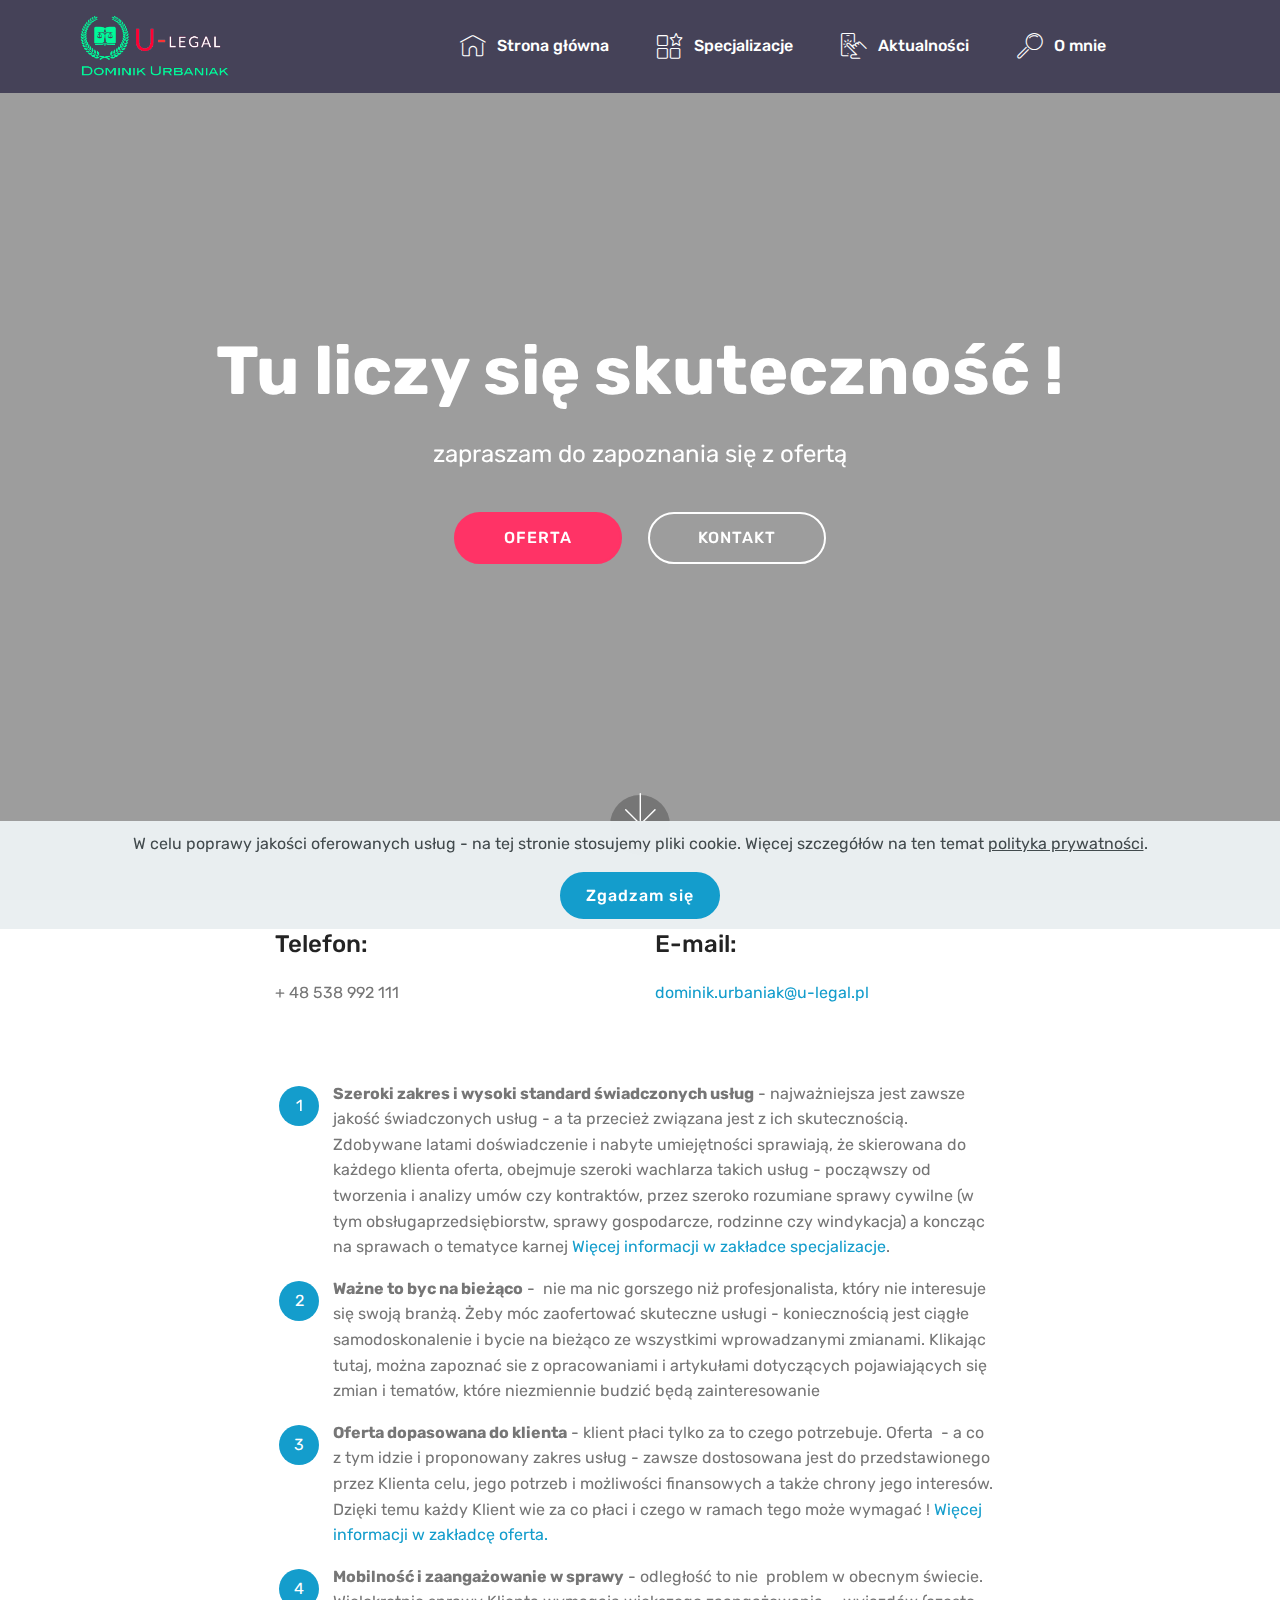
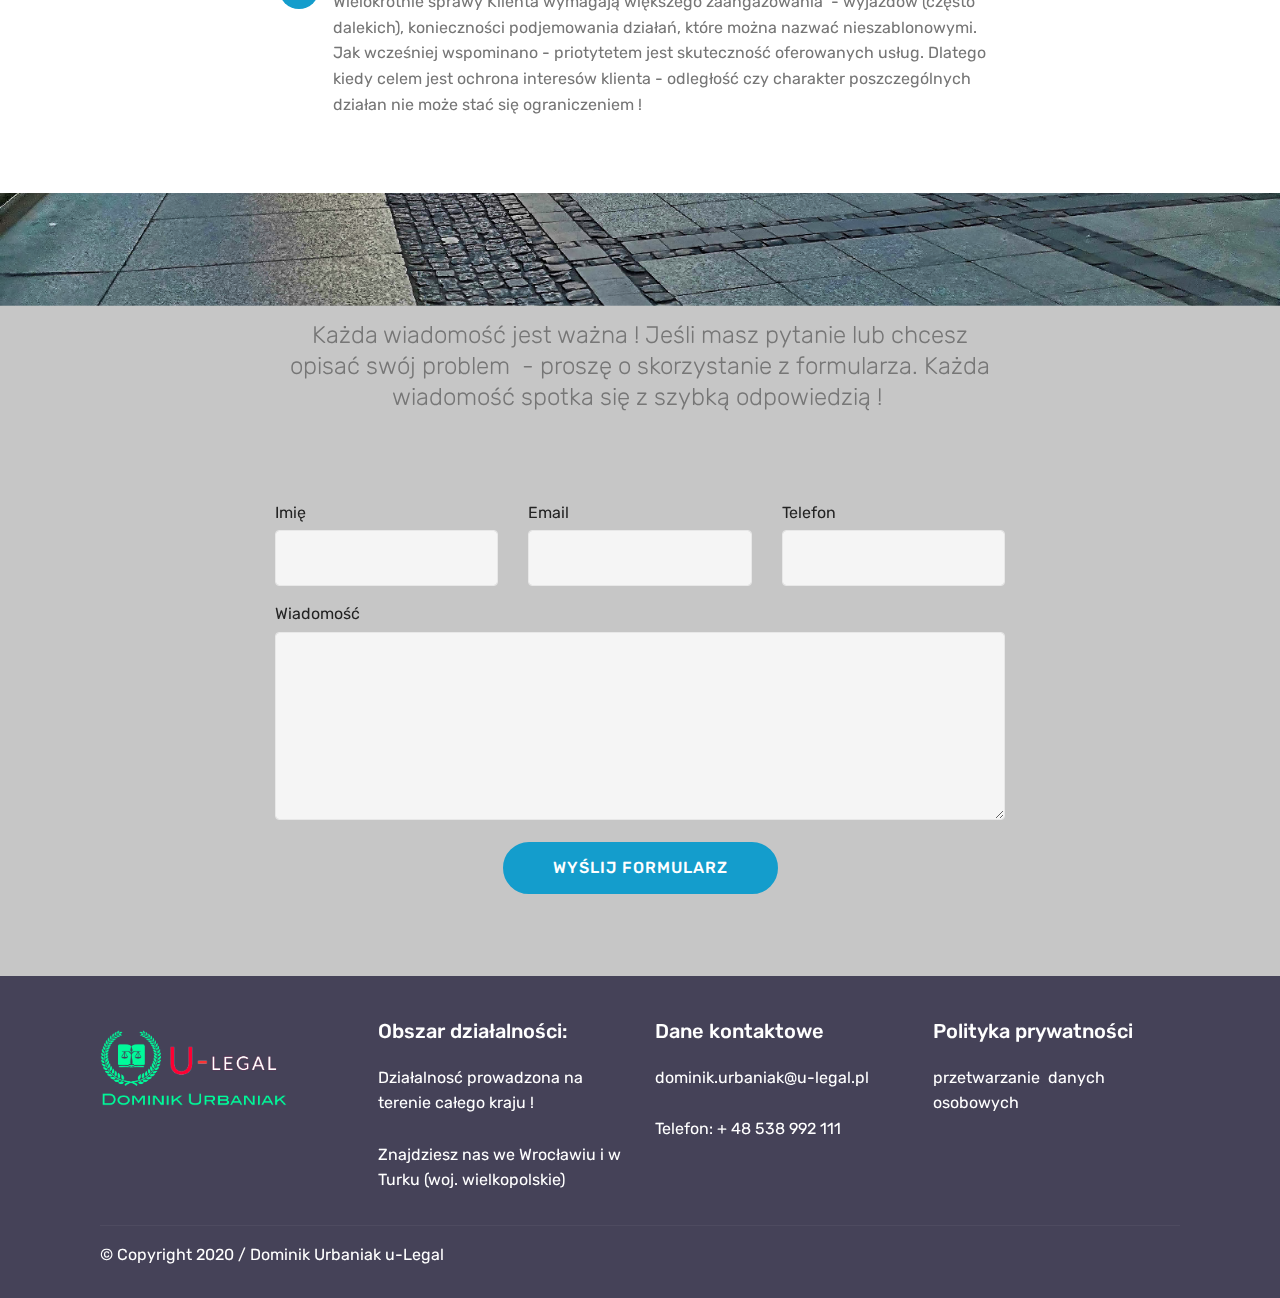
==== commit 7a350475: "create github pages" ====
--- a/index.html
+++ b/index.html
@@ -52,11 +52,11 @@
             <ul class="navbar-nav nav-dropdown nav-right" data-app-modern-menu="true"><li class="nav-item">
                     <a class="nav-link link text-white display-4" href="index.html">
                         <span class="mbri-home mbr-iconfont mbr-iconfont-btn"></span>Strona główna &nbsp; &nbsp; &nbsp;&nbsp;</a>
-                </li><li class="nav-item"><a class="nav-link link text-white display-4" href="page1.html"><span class="mbri-features mbr-iconfont mbr-iconfont-btn"></span>
+                </li><li class="nav-item"><a class="nav-link link text-white display-4" href="page1.html#services3-c"><span class="mbri-features mbr-iconfont mbr-iconfont-btn"></span>
                         Specjalizacje &nbsp; &nbsp; &nbsp;&nbsp;</a></li><li class="nav-item"><a class="nav-link link text-white display-4" href="https://mobirise.co"><span class="mbri-touch mbr-iconfont mbr-iconfont-btn"></span>
                         Aktualności &nbsp; &nbsp; &nbsp;&nbsp;</a></li>
                 <li class="nav-item">
-                    <a class="nav-link link text-white display-4" href="https://mobirise.co">
+                    <a class="nav-link link text-white display-4" href="page2.html">
                         <span class="mbri-search mbr-iconfont mbr-iconfont-btn"></span>
                         O mnie &nbsp; &nbsp; &nbsp; &nbsp; &nbsp; &nbsp; &nbsp; &nbsp; &nbsp; &nbsp;&nbsp;</a>
                 </li></ul>
@@ -65,11 +65,11 @@
     </nav>
 </section>
 
-<section class="engine"><a href="https://mobirise.info/m">website design templates</a></section><section class="cid-s3tivAmO7Z mbr-fullscreen mbr-parallax-background" id="header2-0">
-
-    
-
-    <div class="mbr-overlay" style="opacity: 0.5; background-color: rgb(35, 35, 35);"></div>
+<section class="engine"><a href="https://mobirise.info/p">web templates free download</a></section><section class="cid-s3tivAmO7Z mbr-fullscreen mbr-parallax-background" id="header2-0">
+
+    
+
+    <div class="mbr-overlay" style="opacity: 0.4; background-color: rgb(35, 35, 35);"></div>
 
     <div class="container align-center">
         <div class="row justify-content-md-center">
@@ -77,7 +77,7 @@
                 <h1 class="mbr-section-title mbr-bold pb-3 mbr-fonts-style display-1">Tu liczy się skuteczność !</h1>
                 
                 <p class="mbr-text pb-3 mbr-fonts-style display-5">zapraszam do zapoznania się z ofertą</p>
-                <div class="mbr-section-btn"><a class="btn btn-md btn-secondary display-4" href="https://mobirise.co">OFERTA</a>
+                <div class="mbr-section-btn"><a class="btn btn-md btn-secondary display-4" href="page1.html#step2-d">OFERTA</a>
                     <a class="btn btn-md btn-white-outline display-4" href="index.html#form1-6">KONTAKT</a></div>
             </div>
         </div>
@@ -109,7 +109,7 @@
                     <div class="col-12 col-md-4">
                         <div class="b b-phone">
                             <h5 class="align-left mbr-fonts-style m-0 display-5">Telefon:</h5>
-                            <p class="mbr-text align-left mbr-fonts-style display-7">+ 48 608 020 416</p>
+                            <p class="mbr-text align-left mbr-fonts-style display-7">+ 48 538 992 111</p>
                         </div>
                     </div>
                     <div class="col-12 col-md-4">
@@ -118,7 +118,7 @@
                                 E-mail:
                             </h5>
                             <p class="mbr-text align-left mbr-fonts-style display-7">
-                                dominik.urbaniak@u-legal.pl</p>
+                                <a href="mailto:dominik.urbaniak@u-legal.pl">dominik.urbaniak@u-legal.pl</a></p>
                         </div>
                     </div>
                 </div>
@@ -135,8 +135,8 @@
             <div class="mbr-text counter-container col-12 col-md-8 mbr-fonts-style display-7">
                 <ol>
                     <li><strong>Szeroki zakres i wysoki standard świadczonych usług</strong> - najważniejsza jest zawsze jakość świadczonych usług - a ta przecież związana jest z ich skutecznością. Zdobywane latami doświadczenie i nabyte umiejętności sprawiają, że skierowana do każdego klienta oferta, obejmuje szeroki wachlarza takich usług - począwszy od tworzenia i analizy umów czy kontraktów, przez szeroko rozumiane sprawy cywilne (w tym obsługaprzedsiębiorstw, sprawy gospodarcze, rodzinne czy windykacja) a koncząc na sprawach o tematyce karnej <a href="https://mobirise.co/"></a><a href="page1.html#services3-c">Więcej informacji w zakładce </a><em><a href="page1.html#services3-c">specjalizacje</a></em>.</li><li><strong>Ważne to byc na bieżąco</strong> - &nbsp;nie ma nic gorszego niż profesjonalista, który nie interesuje się swoją branżą. Żeby móc zaofertować skuteczne usługi - koniecznością jest ciągłe samodoskonalenie i bycie na bieżąco ze wszystkimi wprowadzanymi zmianami. Klikając tutaj, można zapoznać sie z opracowaniami i artykułami dotyczących pojawiających się zmian i tematów, które niezmiennie budzić będą zainteresowanie&nbsp;</li>
-                    <li><strong>Oferta dopasowana do klienta</strong> - klient płaci tylko za to czego potrzebuje. Oferta &nbsp;- a co z tym idzie i proponowany zakres usług - zawsze dostosowana jest do przedstawionego przez Klienta celu, jego potrzeb i możliwości finansowych a także chrony jego interesów. Dzięki temu każdy Klient wie za co płaci i czego w ramach tego może wymagać ! <a href="https://mobirise.co/" style="font-size: 1rem; background-color: rgb(255, 255, 255);">Więcej informacji w zakłądcę oferta</a>.</li>
-                    <li><strong>Mobilność i zaangażowanie w sprawy</strong>&nbsp;- odległość to nie &nbsp;problem w obecnym świecie. Wielokrotnie sprawy Klienta wymagają większego zaangażowania &nbsp;- wyjazdów (często dalekich), konieczności podjemowania działań, które można nazwać nieszablonowymi. Jak wcześniej wspominano - priotytetem jest skuteczność oferowanych usług. Dlatego kiedy celem jest ochrona interesów klienta - odległość czy charakter poszczególnych działan nie może stać się ograniczeniem !&nbsp;<a href="https://mobirise.co/">Wypróbuj teraz!</a></li>
+                    <li><strong>Oferta dopasowana do klienta</strong> - klient płaci tylko za to czego potrzebuje. Oferta &nbsp;- a co z tym idzie i proponowany zakres usług - zawsze dostosowana jest do przedstawionego przez Klienta celu, jego potrzeb i możliwości finansowych a także chrony jego interesów. Dzięki temu każdy Klient wie za co płaci i czego w ramach tego może wymagać ! <a href="page1.html#step2-d" style="font-size: 1rem; background-color: rgb(255, 255, 255);">Więcej informacji w zakładcę oferta.</a></li>
+                    <li><strong>Mobilność i zaangażowanie w sprawy</strong>&nbsp;- odległość to nie &nbsp;problem w obecnym świecie. Wielokrotnie sprawy Klienta wymagają większego zaangażowania &nbsp;- wyjazdów (często dalekich), konieczności podjemowania działań, które można nazwać nieszablonowymi. Jak wcześniej wspominano - priotytetem jest skuteczność oferowanych usług. Dlatego kiedy celem jest ochrona interesów klienta - odległość czy charakter poszczególnych działan nie może stać się ograniczeniem !&nbsp;</li>
                 </ol>
             </div>
         </div>
@@ -164,7 +164,7 @@
         <div class="row justify-content-center">
             <div class="media-container-column col-lg-8" data-form-type="formoid">
                 <!---Formbuilder Form--->
-                <form action="https://mobirise.com/" method="POST" class="mbr-form form-with-styler" data-form-title="Mobirise Form"><input type="hidden" name="email" data-form-email="true" value="s4V4sDaD8ICw7znt/1tiLMWPcGid/00HDe2yLZCg40GKpyJEfpwqjFswPVRAVjWh5r9h0SsqMMRiouCS4jhBDgqcXgMjr/FS3gZYxXE6QPYHCOo6otoHwUySUJnfQxaw">
+                <form action="https://mobirise.com/" method="POST" class="mbr-form form-with-styler" data-form-title="Mobirise Form"><input type="hidden" name="email" data-form-email="true" value="Bzmp6HQt8pv3rZRDZAzmSaiuORWCkHlGUS7pgZuJLMmwFKL6MekH0+DtBrjSzvCR0u7OtuppPz8/Ddwyj3+4iVLTfifkm0XQPD8qAzZHDMiwKw/Y1FeXfsmqKZ0nFTOa">
                     <div class="row">
                         <div hidden="hidden" data-form-alert="" class="alert alert-success col-12">Dziękujemy za wypełnienie formularza!</div>
                         <div hidden="hidden" data-form-alert-danger="" class="alert alert-danger col-12">
@@ -220,7 +220,7 @@
                 <h5 class="pb-3">
                     Dane kontaktowe
                 </h5>
-                <p class="mbr-text">dominik.urbaniak@u-legal.pl &nbsp; &nbsp; &nbsp; &nbsp; &nbsp; &nbsp; &nbsp; &nbsp; &nbsp; &nbsp;&nbsp;<br>Telefon: + 48 608 020 416</p>
+                <p class="mbr-text">dominik.urbaniak@u-legal.pl &nbsp; &nbsp; &nbsp; &nbsp; &nbsp; &nbsp; &nbsp; &nbsp; &nbsp; &nbsp;&nbsp;<br>Telefon: + 48 538 992 111</p>
             </div>
             <div class="col-12 col-md-3 mbr-fonts-style display-7">
                 <h5 class="pb-3">
--- a/assets/mobirise/css/mbr-additional.css
+++ b/assets/mobirise/css/mbr-additional.css
@@ -1200,7 +1200,7 @@
 }
 .cid-s3tr0yWCyP {
   padding-top: 45px;
-  padding-bottom: 60px;
+  padding-bottom: 15px;
   background-color: #454258;
 }
 @media (max-width: 767px) {
@@ -1684,7 +1684,7 @@
 }
 .cid-s3tvpheK6b {
   padding-top: 0px;
-  padding-bottom: 0px;
+  padding-bottom: 15px;
   background-color: #454258;
 }
 .cid-s3tvpheK6b .mbr-text {
@@ -1698,10 +1698,61 @@
 .cid-s3tvpheK6b H5 {
   color: #ffffff;
 }
+.cid-s3twNvhTVw {
+  padding-top: 15px;
+  padding-bottom: 30px;
+  background-color: #ffffff;
+}
+.cid-s3twNvhTVw .mbr-section-subtitle {
+  color: #767676;
+  text-align: center;
+  font-weight: 300;
+}
+.cid-s3twNvhTVw .step {
+  width: 48px;
+  height: 48px;
+  font-size: 24px;
+  border-radius: 50%;
+  border: 2px solid #efefef;
+  padding-bottom: 0;
+}
+@media (min-width: 768px) {
+  .cid-s3twNvhTVw .separline .step-wrapper {
+    position: relative;
+  }
+  .cid-s3twNvhTVw .separline .step-wrapper:before,
+  .cid-s3twNvhTVw .separline .step-wrapper:after {
+    top: 26px;
+    position: absolute;
+    content: "";
+    height: 2px;
+    width: calc(50% + 15px - 24px - 8px);
+    background-color: #efefef;
+  }
+  .cid-s3twNvhTVw .separline .step-wrapper:before {
+    left: -15px;
+  }
+  .cid-s3twNvhTVw .separline .step-wrapper:after {
+    left: calc(50% + 8px + 24px);
+  }
+  .cid-s3twNvhTVw .separline.last-child .step-wrapper:after,
+  .cid-s3twNvhTVw .separline:nth-child(3n) .step-wrapper:after,
+  .cid-s3twNvhTVw .separline:nth-child(3n+1) .step-wrapper:before {
+    background: none;
+  }
+}
+@media (max-width: 767px) {
+  .cid-s3twNvhTVw .card:not(.last-child) {
+    padding-bottom: 1.5rem;
+  }
+}
+.cid-s3twNvhTVw .mbr-step-text {
+  text-align: center;
+}
 .cid-s3tweT4Jl2 {
-  padding-top: 90px;
+  padding-top: 60px;
   padding-bottom: 90px;
-  background-color: #ffffff;
+  background-image: url("../../../assets/images/wro14.jpg");
 }
 .cid-s3tweT4Jl2 h2 {
   margin-bottom: 0;
@@ -1742,51 +1793,657 @@
     margin: 1rem 0 0 0;
   }
 }
-.cid-s3twNvhTVw {
-  padding-top: 0px;
+.cid-s3tweT4Jl2 H2 {
+  color: #ffffff;
+}
+.cid-s3tweT4Jl2 P {
+  text-align: left;
+}
+.cid-s3tweT4Jl2 .card-title {
+  text-align: left;
+}
+.cid-s3vVcm8euj {
+  padding-top: 30px;
   padding-bottom: 30px;
+  background-color: #454258;
+}
+@media (max-width: 767px) {
+  .cid-s3vVcm8euj .content {
+    text-align: center;
+  }
+  .cid-s3vVcm8euj .content > div:not(:last-child) {
+    margin-bottom: 2rem;
+  }
+}
+@media (max-width: 767px) {
+  .cid-s3vVcm8euj .media-wrap {
+    margin-bottom: 1rem;
+  }
+}
+.cid-s3vVcm8euj .media-wrap .mbr-iconfont-logo {
+  font-size: 7.5rem;
+  color: #f36;
+}
+.cid-s3vVcm8euj .media-wrap img {
+  height: 6rem;
+}
+@media (max-width: 767px) {
+  .cid-s3vVcm8euj .footer-lower .copyright {
+    margin-bottom: 1rem;
+    text-align: center;
+  }
+}
+.cid-s3vVcm8euj .footer-lower hr {
+  margin: 1rem 0;
+  border-color: #fff;
+  opacity: .05;
+}
+.cid-s3vVcm8euj .footer-lower .social-list {
+  padding-left: 0;
+  margin-bottom: 0;
+  list-style: none;
+  display: flex;
+  -webkit-flex-wrap: wrap;
+  flex-wrap: wrap;
+  -webkit-justify-content: flex-end;
+  justify-content: flex-end;
+}
+.cid-s3vVcm8euj .footer-lower .social-list .mbr-iconfont-social {
+  font-size: 1.3rem;
+  color: #fff;
+}
+.cid-s3vVcm8euj .footer-lower .social-list .soc-item {
+  margin: 0 .5rem;
+}
+.cid-s3vVcm8euj .footer-lower .social-list a {
+  margin: 0;
+  opacity: .5;
+  -webkit-transition: .2s linear;
+  transition: .2s linear;
+}
+.cid-s3vVcm8euj .footer-lower .social-list a:hover {
+  opacity: 1;
+}
+@media (max-width: 767px) {
+  .cid-s3vVcm8euj .footer-lower .social-list {
+    -webkit-justify-content: center;
+    justify-content: center;
+  }
+}
+.cid-s3vXNS9tc4 .navbar {
+  padding: .5rem 0;
+  background: #454258;
+  transition: none;
+  min-height: 77px;
+}
+.cid-s3vXNS9tc4 .navbar-dropdown.bg-color.transparent.opened {
+  background: #454258;
+}
+.cid-s3vXNS9tc4 a {
+  font-style: normal;
+}
+.cid-s3vXNS9tc4 .nav-item span {
+  padding-right: 0.4em;
+  line-height: 0.5em;
+  vertical-align: text-bottom;
+  position: relative;
+  text-decoration: none;
+}
+.cid-s3vXNS9tc4 .nav-item a {
+  display: -webkit-flex;
+  align-items: center;
+  justify-content: center;
+  padding: 0.7rem 0 !important;
+  margin: 0rem .65rem !important;
+  -webkit-align-items: center;
+  -webkit-justify-content: center;
+}
+.cid-s3vXNS9tc4 .nav-item:focus,
+.cid-s3vXNS9tc4 .nav-link:focus {
+  outline: none;
+}
+.cid-s3vXNS9tc4 .btn {
+  padding: 0.4rem 1.5rem;
+  display: -webkit-inline-flex;
+  align-items: center;
+  -webkit-align-items: center;
+}
+.cid-s3vXNS9tc4 .btn .mbr-iconfont {
+  font-size: 1.6rem;
+}
+.cid-s3vXNS9tc4 .menu-logo {
+  margin-right: auto;
+}
+.cid-s3vXNS9tc4 .menu-logo .navbar-brand {
+  display: flex;
+  margin-left: 5rem;
+  padding: 0;
+  transition: padding .2s;
+  min-height: 3.8rem;
+  -webkit-align-items: center;
+  align-items: center;
+}
+.cid-s3vXNS9tc4 .menu-logo .navbar-brand .navbar-caption-wrap {
+  display: flex;
+  -webkit-align-items: center;
+  align-items: center;
+  word-break: break-word;
+  min-width: 7rem;
+  margin: .3rem 0;
+}
+.cid-s3vXNS9tc4 .menu-logo .navbar-brand .navbar-caption-wrap .navbar-caption {
+  line-height: 1.2rem !important;
+  padding-right: 2rem;
+}
+.cid-s3vXNS9tc4 .menu-logo .navbar-brand .navbar-logo {
+  font-size: 4rem;
+  transition: font-size 0.25s;
+}
+.cid-s3vXNS9tc4 .menu-logo .navbar-brand .navbar-logo img {
+  display: flex;
+}
+.cid-s3vXNS9tc4 .menu-logo .navbar-brand .navbar-logo .mbr-iconfont {
+  transition: font-size 0.25s;
+}
+.cid-s3vXNS9tc4 .menu-logo .navbar-brand .navbar-logo a {
+  display: inline-flex;
+}
+.cid-s3vXNS9tc4 .navbar-toggleable-sm .navbar-collapse {
+  justify-content: flex-end;
+  -webkit-justify-content: flex-end;
+  padding-right: 5rem;
+  width: auto;
+}
+.cid-s3vXNS9tc4 .navbar-toggleable-sm .navbar-collapse .navbar-nav {
+  flex-wrap: wrap;
+  -webkit-flex-wrap: wrap;
+  padding-left: 0;
+}
+.cid-s3vXNS9tc4 .navbar-toggleable-sm .navbar-collapse .navbar-nav .nav-item {
+  -webkit-align-self: center;
+  align-self: center;
+}
+.cid-s3vXNS9tc4 .navbar-toggleable-sm .navbar-collapse .navbar-buttons {
+  padding-left: 0;
+  padding-bottom: 0;
+}
+.cid-s3vXNS9tc4 .dropdown .dropdown-menu {
+  background: #454258;
+  visibility: hidden;
+  display: block;
+  position: absolute;
+  min-width: 5rem;
+  padding-top: 1.4rem;
+  padding-bottom: 1.4rem;
+  text-align: left;
+}
+.cid-s3vXNS9tc4 .dropdown .dropdown-menu .dropdown-item {
+  width: auto;
+  padding: 0.235em 1.5385em 0.235em 1.5385em !important;
+}
+.cid-s3vXNS9tc4 .dropdown .dropdown-menu .dropdown-item::after {
+  right: 0.5rem;
+}
+.cid-s3vXNS9tc4 .dropdown .dropdown-menu .dropdown-submenu {
+  margin: 0;
+}
+.cid-s3vXNS9tc4 .dropdown.open > .dropdown-menu {
+  visibility: visible;
+}
+.cid-s3vXNS9tc4 .navbar-toggleable-sm.opened:after {
+  position: absolute;
+  width: 100vw;
+  height: 100vh;
+  content: '';
+  background-color: rgba(0, 0, 0, 0.1);
+  left: 0;
+  bottom: 0;
+  transform: translateY(100%);
+  -webkit-transform: translateY(100%);
+  z-index: 1000;
+}
+.cid-s3vXNS9tc4 .navbar.navbar-short {
+  min-height: 60px;
+  transition: all .2s;
+}
+.cid-s3vXNS9tc4 .navbar.navbar-short .navbar-toggler-right {
+  top: 20px;
+}
+.cid-s3vXNS9tc4 .navbar.navbar-short .navbar-logo a {
+  font-size: 2.5rem !important;
+  line-height: 2.5rem;
+  transition: font-size 0.25s;
+}
+.cid-s3vXNS9tc4 .navbar.navbar-short .navbar-logo a .mbr-iconfont {
+  font-size: 2.5rem !important;
+}
+.cid-s3vXNS9tc4 .navbar.navbar-short .navbar-logo a img {
+  height: 3rem !important;
+}
+.cid-s3vXNS9tc4 .navbar.navbar-short .navbar-brand {
+  min-height: 3rem;
+}
+.cid-s3vXNS9tc4 button.navbar-toggler {
+  width: 31px;
+  height: 18px;
+  cursor: pointer;
+  transition: all .2s;
+  top: 1.5rem;
+  right: 1rem;
+}
+.cid-s3vXNS9tc4 button.navbar-toggler:focus {
+  outline: none;
+}
+.cid-s3vXNS9tc4 button.navbar-toggler .hamburger span {
+  position: absolute;
+  right: 0;
+  width: 30px;
+  height: 2px;
+  border-right: 5px;
   background-color: #ffffff;
 }
-.cid-s3twNvhTVw .mbr-section-subtitle {
+.cid-s3vXNS9tc4 button.navbar-toggler .hamburger span:nth-child(1) {
+  top: 0;
+  transition: all .2s;
+}
+.cid-s3vXNS9tc4 button.navbar-toggler .hamburger span:nth-child(2) {
+  top: 8px;
+  transition: all .15s;
+}
+.cid-s3vXNS9tc4 button.navbar-toggler .hamburger span:nth-child(3) {
+  top: 8px;
+  transition: all .15s;
+}
+.cid-s3vXNS9tc4 button.navbar-toggler .hamburger span:nth-child(4) {
+  top: 16px;
+  transition: all .2s;
+}
+.cid-s3vXNS9tc4 nav.opened .hamburger span:nth-child(1) {
+  top: 8px;
+  width: 0;
+  opacity: 0;
+  right: 50%;
+  transition: all .2s;
+}
+.cid-s3vXNS9tc4 nav.opened .hamburger span:nth-child(2) {
+  -webkit-transform: rotate(45deg);
+  transform: rotate(45deg);
+  transition: all .25s;
+}
+.cid-s3vXNS9tc4 nav.opened .hamburger span:nth-child(3) {
+  -webkit-transform: rotate(-45deg);
+  transform: rotate(-45deg);
+  transition: all .25s;
+}
+.cid-s3vXNS9tc4 nav.opened .hamburger span:nth-child(4) {
+  top: 8px;
+  width: 0;
+  opacity: 0;
+  right: 50%;
+  transition: all .2s;
+}
+.cid-s3vXNS9tc4 .collapsed.navbar-expand {
+  flex-direction: column;
+  -webkit-flex-direction: column;
+}
+.cid-s3vXNS9tc4 .collapsed .btn {
+  display: -webkit-flex;
+}
+.cid-s3vXNS9tc4 .collapsed .navbar-collapse {
+  display: none !important;
+  padding-right: 0 !important;
+}
+.cid-s3vXNS9tc4 .collapsed .navbar-collapse.collapsing,
+.cid-s3vXNS9tc4 .collapsed .navbar-collapse.show {
+  display: block !important;
+}
+.cid-s3vXNS9tc4 .collapsed .navbar-collapse.collapsing .navbar-nav,
+.cid-s3vXNS9tc4 .collapsed .navbar-collapse.show .navbar-nav {
+  display: block;
+  text-align: center;
+}
+.cid-s3vXNS9tc4 .collapsed .navbar-collapse.collapsing .navbar-nav .nav-item,
+.cid-s3vXNS9tc4 .collapsed .navbar-collapse.show .navbar-nav .nav-item {
+  clear: both;
+}
+.cid-s3vXNS9tc4 .collapsed .navbar-collapse.collapsing .navbar-nav .nav-item:last-child,
+.cid-s3vXNS9tc4 .collapsed .navbar-collapse.show .navbar-nav .nav-item:last-child {
+  margin-bottom: 1rem;
+}
+.cid-s3vXNS9tc4 .collapsed .navbar-collapse.collapsing .navbar-buttons,
+.cid-s3vXNS9tc4 .collapsed .navbar-collapse.show .navbar-buttons {
+  text-align: center;
+}
+.cid-s3vXNS9tc4 .collapsed .navbar-collapse.collapsing .navbar-buttons:last-child,
+.cid-s3vXNS9tc4 .collapsed .navbar-collapse.show .navbar-buttons:last-child {
+  margin-bottom: 1rem;
+}
+@media (min-width: 1024px) {
+  .cid-s3vXNS9tc4 .collapsed:not(.navbar-short) .navbar-collapse {
+    max-height: calc(98.5vh - 4.8rem);
+  }
+}
+.cid-s3vXNS9tc4 .collapsed button.navbar-toggler {
+  display: block;
+}
+.cid-s3vXNS9tc4 .collapsed .navbar-brand {
+  margin-left: 1rem !important;
+}
+.cid-s3vXNS9tc4 .collapsed .navbar-toggleable-sm {
+  flex-direction: column;
+  -webkit-flex-direction: column;
+}
+.cid-s3vXNS9tc4 .collapsed .dropdown .dropdown-menu {
+  width: 100%;
+  text-align: center;
+  position: relative;
+  opacity: 0;
+  overflow: hidden;
+  display: block;
+  height: 0;
+  visibility: hidden;
+  padding: 0;
+  transition-duration: .5s;
+  transition-property: opacity,padding,height;
+}
+.cid-s3vXNS9tc4 .collapsed .dropdown.open > .dropdown-menu {
+  position: relative;
+  opacity: 1;
+  height: auto;
+  padding: 1.4rem 0;
+  visibility: visible;
+}
+.cid-s3vXNS9tc4 .collapsed .dropdown .dropdown-submenu {
+  left: 0;
+  text-align: center;
+  width: 100%;
+}
+.cid-s3vXNS9tc4 .collapsed .dropdown .dropdown-toggle[data-toggle="dropdown-submenu"]::after {
+  margin-top: 0;
+  position: inherit;
+  right: 0;
+  top: 50%;
+  display: inline-block;
+  width: 0;
+  height: 0;
+  margin-left: .3em;
+  vertical-align: middle;
+  content: "";
+  border-top: .30em solid;
+  border-right: .30em solid transparent;
+  border-left: .30em solid transparent;
+}
+@media (max-width: 1023px) {
+  .cid-s3vXNS9tc4 .navbar-expand {
+    flex-direction: column;
+    -webkit-flex-direction: column;
+  }
+  .cid-s3vXNS9tc4 img {
+    height: 3.8rem !important;
+  }
+  .cid-s3vXNS9tc4 .btn {
+    display: -webkit-flex;
+  }
+  .cid-s3vXNS9tc4 button.navbar-toggler {
+    display: block;
+  }
+  .cid-s3vXNS9tc4 .navbar-brand {
+    margin-left: 1rem !important;
+  }
+  .cid-s3vXNS9tc4 .navbar-toggleable-sm {
+    flex-direction: column;
+    -webkit-flex-direction: column;
+  }
+  .cid-s3vXNS9tc4 .navbar-collapse {
+    display: none !important;
+    padding-right: 0 !important;
+  }
+  .cid-s3vXNS9tc4 .navbar-collapse.collapsing,
+  .cid-s3vXNS9tc4 .navbar-collapse.show {
+    display: block !important;
+  }
+  .cid-s3vXNS9tc4 .navbar-collapse.collapsing .navbar-nav,
+  .cid-s3vXNS9tc4 .navbar-collapse.show .navbar-nav {
+    display: block;
+    text-align: center;
+  }
+  .cid-s3vXNS9tc4 .navbar-collapse.collapsing .navbar-nav .nav-item,
+  .cid-s3vXNS9tc4 .navbar-collapse.show .navbar-nav .nav-item {
+    clear: both;
+  }
+  .cid-s3vXNS9tc4 .navbar-collapse.collapsing .navbar-nav .nav-item:last-child,
+  .cid-s3vXNS9tc4 .navbar-collapse.show .navbar-nav .nav-item:last-child {
+    margin-bottom: 1rem;
+  }
+  .cid-s3vXNS9tc4 .navbar-collapse.collapsing .navbar-buttons,
+  .cid-s3vXNS9tc4 .navbar-collapse.show .navbar-buttons {
+    text-align: center;
+  }
+  .cid-s3vXNS9tc4 .navbar-collapse.collapsing .navbar-buttons:last-child,
+  .cid-s3vXNS9tc4 .navbar-collapse.show .navbar-buttons:last-child {
+    margin-bottom: 1rem;
+  }
+  .cid-s3vXNS9tc4 .dropdown .dropdown-menu {
+    width: 100%;
+    text-align: center;
+    position: relative;
+    opacity: 0;
+    overflow: hidden;
+    display: block;
+    height: 0;
+    visibility: hidden;
+    padding: 0;
+    transition-duration: .5s;
+    transition-property: opacity,padding,height;
+  }
+  .cid-s3vXNS9tc4 .dropdown.open > .dropdown-menu {
+    position: relative;
+    opacity: 1;
+    height: auto;
+    padding: 1.4rem 0;
+    visibility: visible;
+  }
+  .cid-s3vXNS9tc4 .dropdown .dropdown-submenu {
+    left: 0;
+    text-align: center;
+    width: 100%;
+  }
+  .cid-s3vXNS9tc4 .dropdown .dropdown-toggle[data-toggle="dropdown-submenu"]::after {
+    margin-top: 0;
+    position: inherit;
+    right: 0;
+    top: 50%;
+    display: inline-block;
+    width: 0;
+    height: 0;
+    margin-left: .3em;
+    vertical-align: middle;
+    content: "";
+    border-top: .30em solid;
+    border-right: .30em solid transparent;
+    border-left: .30em solid transparent;
+  }
+}
+@media (min-width: 767px) {
+  .cid-s3vXNS9tc4 .menu-logo {
+    flex-shrink: 0;
+    -webkit-flex-shrink: 0;
+  }
+}
+.cid-s3vXNS9tc4 .navbar-collapse {
+  flex-basis: auto;
+  -webkit-flex-basis: auto;
+}
+.cid-s3vXNS9tc4 .nav-link:hover,
+.cid-s3vXNS9tc4 .dropdown-item:hover {
+  color: #c1c1c1 !important;
+}
+.cid-s3vXYOAVBL {
+  padding-top: 135px;
+  padding-bottom: 90px;
+  background-color: #ffffff;
+}
+.cid-s3vXYOAVBL h2 {
+  text-align: left;
+}
+.cid-s3vXYOAVBL h4 {
+  text-align: left;
+  font-weight: 500;
+}
+.cid-s3vXYOAVBL p {
   color: #767676;
-  text-align: center;
-  font-weight: 300;
-}
-.cid-s3twNvhTVw .step {
-  width: 72px;
-  height: 72px;
-  font-size: 36px;
-  border-radius: 50%;
-  border: 2px solid #efefef;
-  padding-bottom: 0;
-}
-@media (min-width: 768px) {
-  .cid-s3twNvhTVw .separline .step-wrapper {
-    position: relative;
-  }
-  .cid-s3twNvhTVw .separline .step-wrapper:before,
-  .cid-s3twNvhTVw .separline .step-wrapper:after {
-    top: 38px;
-    position: absolute;
-    content: "";
-    height: 2px;
-    width: calc(50% + 15px - 36px - 8px);
-    background-color: #efefef;
-  }
-  .cid-s3twNvhTVw .separline .step-wrapper:before {
-    left: -15px;
-  }
-  .cid-s3twNvhTVw .separline .step-wrapper:after {
-    left: calc(50% + 8px + 36px);
-  }
-  .cid-s3twNvhTVw .separline.last-child .step-wrapper:after,
-  .cid-s3twNvhTVw .separline:nth-child(3n) .step-wrapper:after,
-  .cid-s3twNvhTVw .separline:nth-child(3n+1) .step-wrapper:before {
-    background: none;
-  }
+  text-align: left;
+}
+.cid-s3vXYOAVBL .aside-content {
+  flex-basis: 100%;
+  -webkit-flex-basis: 100%;
+}
+.cid-s3vXYOAVBL .block-content {
+  display: -webkit-flex;
+  flex-direction: column;
+  -webkit-flex-direction: column;
+  word-break: break-word;
+}
+.cid-s3vXYOAVBL .media {
+  margin: initial;
+  align-items: center;
+  -webkit-align-items: center;
+}
+.cid-s3vXYOAVBL .mbr-figure {
+  align-self: flex-start;
+  -webkit-align-self: flex-start;
+  -webkit-flex-shrink: 0;
+  flex-shrink: 0;
+}
+.cid-s3vXYOAVBL .card-img {
+  padding-right: 2rem;
+  width: auto;
+}
+.cid-s3vXYOAVBL .card-img span {
+  font-size: 72px;
+  color: #707070;
+}
+@media (min-width: 992px) {
+  .cid-s3vXYOAVBL .mbr-figure {
+    padding-right: 4rem;
+    padding-right: 0;
+    padding-left: 4rem;
+  }
+  .cid-s3vXYOAVBL .media-container-row {
+    -webkit-flex-direction: row-reverse;
+  }
+}
+@media (max-width: 991px) {
+  .cid-s3vXYOAVBL .mbr-figure {
+    padding-right: 0;
+    padding-bottom: 1rem;
+    margin-bottom: 2rem;
+    padding-bottom: 0;
+    margin-bottom: 0;
+    padding-top: 1rem;
+    margin-top: 2rem;
+  }
+  .cid-s3vXYOAVBL .media-container-row {
+    -webkit-flex-direction: column-reverse;
+  }
+}
+@media (max-width: 300px) {
+  .cid-s3vXYOAVBL .card-img span {
+    font-size: 40px !important;
+  }
+}
+.cid-s3vXYOAVBL H4 {
+  color: #444256;
+}
+.cid-s3vXNVgMYr {
+  padding-top: 45px;
+  padding-bottom: 75px;
+  background-image: url("../../../assets/images/wro3.png");
+}
+.cid-s3vXNVgMYr .title {
+  margin-bottom: 2rem;
+}
+.cid-s3vXNVgMYr .mbr-section-subtitle {
+  color: #767676;
+}
+.cid-s3vXNVgMYr a:not([href]):not([tabindex]) {
+  color: #fff;
+  border-radius: 3px;
+}
+.cid-s3vXNVgMYr a.btn-white:not([href]):not([tabindex]) {
+  color: #333;
+}
+.cid-s3vXNVgMYr textarea.form-control {
+  min-height: 188px;
+}
+.cid-s3vXNWqc6g {
+  padding-top: 45px;
+  padding-bottom: 60px;
+  background-color: #454258;
 }
 @media (max-width: 767px) {
-  .cid-s3twNvhTVw .card:not(.last-child) {
-    padding-bottom: 1.5rem;
-  }
-}
+  .cid-s3vXNWqc6g .content {
+    text-align: center;
+  }
+  .cid-s3vXNWqc6g .content > div:not(:last-child) {
+    margin-bottom: 2rem;
+  }
+}
+@media (max-width: 767px) {
+  .cid-s3vXNWqc6g .media-wrap {
+    margin-bottom: 1rem;
+  }
+}
+.cid-s3vXNWqc6g .media-wrap .mbr-iconfont-logo {
+  font-size: 7.5rem;
+  color: #f36;
+}
+.cid-s3vXNWqc6g .media-wrap img {
+  height: 6rem;
+}
+@media (max-width: 767px) {
+  .cid-s3vXNWqc6g .footer-lower .copyright {
+    margin-bottom: 1rem;
+    text-align: center;
+  }
+}
+.cid-s3vXNWqc6g .footer-lower hr {
+  margin: 1rem 0;
+  border-color: #fff;
+  opacity: .05;
+}
+.cid-s3vXNWqc6g .footer-lower .social-list {
+  padding-left: 0;
+  margin-bottom: 0;
+  list-style: none;
+  display: flex;
+  -webkit-flex-wrap: wrap;
+  flex-wrap: wrap;
+  -webkit-justify-content: flex-end;
+  justify-content: flex-end;
+}
+.cid-s3vXNWqc6g .footer-lower .social-list .mbr-iconfont-social {
+  font-size: 1.3rem;
+  color: #fff;
+}
+.cid-s3vXNWqc6g .footer-lower .social-list .soc-item {
+  margin: 0 .5rem;
+}
+.cid-s3vXNWqc6g .footer-lower .social-list a {
+  margin: 0;
+  opacity: .5;
+  -webkit-transition: .2s linear;
+  transition: .2s linear;
+}
+.cid-s3vXNWqc6g .footer-lower .social-list a:hover {
+  opacity: 1;
+}
+@media (max-width: 767px) {
+  .cid-s3vXNWqc6g .footer-lower .social-list {
+    -webkit-justify-content: center;
+    justify-content: center;
+  }
+}
+.cid-s3vXNWqc6g P {
+  text-align: left;
+}
--- a/assets/mobirise/css/mbr-additional.css
+++ b/assets/mobirise/css/mbr-additional.css
@@ -1200,7 +1200,7 @@
 }
 .cid-s3tr0yWCyP {
   padding-top: 45px;
-  padding-bottom: 60px;
+  padding-bottom: 15px;
   background-color: #454258;
 }
 @media (max-width: 767px) {
@@ -1684,7 +1684,7 @@
 }
 .cid-s3tvpheK6b {
   padding-top: 0px;
-  padding-bottom: 0px;
+  padding-bottom: 15px;
   background-color: #454258;
 }
 .cid-s3tvpheK6b .mbr-text {
@@ -1698,10 +1698,61 @@
 .cid-s3tvpheK6b H5 {
   color: #ffffff;
 }
+.cid-s3twNvhTVw {
+  padding-top: 15px;
+  padding-bottom: 30px;
+  background-color: #ffffff;
+}
+.cid-s3twNvhTVw .mbr-section-subtitle {
+  color: #767676;
+  text-align: center;
+  font-weight: 300;
+}
+.cid-s3twNvhTVw .step {
+  width: 48px;
+  height: 48px;
+  font-size: 24px;
+  border-radius: 50%;
+  border: 2px solid #efefef;
+  padding-bottom: 0;
+}
+@media (min-width: 768px) {
+  .cid-s3twNvhTVw .separline .step-wrapper {
+    position: relative;
+  }
+  .cid-s3twNvhTVw .separline .step-wrapper:before,
+  .cid-s3twNvhTVw .separline .step-wrapper:after {
+    top: 26px;
+    position: absolute;
+    content: "";
+    height: 2px;
+    width: calc(50% + 15px - 24px - 8px);
+    background-color: #efefef;
+  }
+  .cid-s3twNvhTVw .separline .step-wrapper:before {
+    left: -15px;
+  }
+  .cid-s3twNvhTVw .separline .step-wrapper:after {
+    left: calc(50% + 8px + 24px);
+  }
+  .cid-s3twNvhTVw .separline.last-child .step-wrapper:after,
+  .cid-s3twNvhTVw .separline:nth-child(3n) .step-wrapper:after,
+  .cid-s3twNvhTVw .separline:nth-child(3n+1) .step-wrapper:before {
+    background: none;
+  }
+}
+@media (max-width: 767px) {
+  .cid-s3twNvhTVw .card:not(.last-child) {
+    padding-bottom: 1.5rem;
+  }
+}
+.cid-s3twNvhTVw .mbr-step-text {
+  text-align: center;
+}
 .cid-s3tweT4Jl2 {
-  padding-top: 90px;
+  padding-top: 60px;
   padding-bottom: 90px;
-  background-color: #ffffff;
+  background-image: url("../../../assets/images/wro14.jpg");
 }
 .cid-s3tweT4Jl2 h2 {
   margin-bottom: 0;
@@ -1742,51 +1793,657 @@
     margin: 1rem 0 0 0;
   }
 }
-.cid-s3twNvhTVw {
-  padding-top: 0px;
+.cid-s3tweT4Jl2 H2 {
+  color: #ffffff;
+}
+.cid-s3tweT4Jl2 P {
+  text-align: left;
+}
+.cid-s3tweT4Jl2 .card-title {
+  text-align: left;
+}
+.cid-s3vVcm8euj {
+  padding-top: 30px;
   padding-bottom: 30px;
+  background-color: #454258;
+}
+@media (max-width: 767px) {
+  .cid-s3vVcm8euj .content {
+    text-align: center;
+  }
+  .cid-s3vVcm8euj .content > div:not(:last-child) {
+    margin-bottom: 2rem;
+  }
+}
+@media (max-width: 767px) {
+  .cid-s3vVcm8euj .media-wrap {
+    margin-bottom: 1rem;
+  }
+}
+.cid-s3vVcm8euj .media-wrap .mbr-iconfont-logo {
+  font-size: 7.5rem;
+  color: #f36;
+}
+.cid-s3vVcm8euj .media-wrap img {
+  height: 6rem;
+}
+@media (max-width: 767px) {
+  .cid-s3vVcm8euj .footer-lower .copyright {
+    margin-bottom: 1rem;
+    text-align: center;
+  }
+}
+.cid-s3vVcm8euj .footer-lower hr {
+  margin: 1rem 0;
+  border-color: #fff;
+  opacity: .05;
+}
+.cid-s3vVcm8euj .footer-lower .social-list {
+  padding-left: 0;
+  margin-bottom: 0;
+  list-style: none;
+  display: flex;
+  -webkit-flex-wrap: wrap;
+  flex-wrap: wrap;
+  -webkit-justify-content: flex-end;
+  justify-content: flex-end;
+}
+.cid-s3vVcm8euj .footer-lower .social-list .mbr-iconfont-social {
+  font-size: 1.3rem;
+  color: #fff;
+}
+.cid-s3vVcm8euj .footer-lower .social-list .soc-item {
+  margin: 0 .5rem;
+}
+.cid-s3vVcm8euj .footer-lower .social-list a {
+  margin: 0;
+  opacity: .5;
+  -webkit-transition: .2s linear;
+  transition: .2s linear;
+}
+.cid-s3vVcm8euj .footer-lower .social-list a:hover {
+  opacity: 1;
+}
+@media (max-width: 767px) {
+  .cid-s3vVcm8euj .footer-lower .social-list {
+    -webkit-justify-content: center;
+    justify-content: center;
+  }
+}
+.cid-s3vXNS9tc4 .navbar {
+  padding: .5rem 0;
+  background: #454258;
+  transition: none;
+  min-height: 77px;
+}
+.cid-s3vXNS9tc4 .navbar-dropdown.bg-color.transparent.opened {
+  background: #454258;
+}
+.cid-s3vXNS9tc4 a {
+  font-style: normal;
+}
+.cid-s3vXNS9tc4 .nav-item span {
+  padding-right: 0.4em;
+  line-height: 0.5em;
+  vertical-align: text-bottom;
+  position: relative;
+  text-decoration: none;
+}
+.cid-s3vXNS9tc4 .nav-item a {
+  display: -webkit-flex;
+  align-items: center;
+  justify-content: center;
+  padding: 0.7rem 0 !important;
+  margin: 0rem .65rem !important;
+  -webkit-align-items: center;
+  -webkit-justify-content: center;
+}
+.cid-s3vXNS9tc4 .nav-item:focus,
+.cid-s3vXNS9tc4 .nav-link:focus {
+  outline: none;
+}
+.cid-s3vXNS9tc4 .btn {
+  padding: 0.4rem 1.5rem;
+  display: -webkit-inline-flex;
+  align-items: center;
+  -webkit-align-items: center;
+}
+.cid-s3vXNS9tc4 .btn .mbr-iconfont {
+  font-size: 1.6rem;
+}
+.cid-s3vXNS9tc4 .menu-logo {
+  margin-right: auto;
+}
+.cid-s3vXNS9tc4 .menu-logo .navbar-brand {
+  display: flex;
+  margin-left: 5rem;
+  padding: 0;
+  transition: padding .2s;
+  min-height: 3.8rem;
+  -webkit-align-items: center;
+  align-items: center;
+}
+.cid-s3vXNS9tc4 .menu-logo .navbar-brand .navbar-caption-wrap {
+  display: flex;
+  -webkit-align-items: center;
+  align-items: center;
+  word-break: break-word;
+  min-width: 7rem;
+  margin: .3rem 0;
+}
+.cid-s3vXNS9tc4 .menu-logo .navbar-brand .navbar-caption-wrap .navbar-caption {
+  line-height: 1.2rem !important;
+  padding-right: 2rem;
+}
+.cid-s3vXNS9tc4 .menu-logo .navbar-brand .navbar-logo {
+  font-size: 4rem;
+  transition: font-size 0.25s;
+}
+.cid-s3vXNS9tc4 .menu-logo .navbar-brand .navbar-logo img {
+  display: flex;
+}
+.cid-s3vXNS9tc4 .menu-logo .navbar-brand .navbar-logo .mbr-iconfont {
+  transition: font-size 0.25s;
+}
+.cid-s3vXNS9tc4 .menu-logo .navbar-brand .navbar-logo a {
+  display: inline-flex;
+}
+.cid-s3vXNS9tc4 .navbar-toggleable-sm .navbar-collapse {
+  justify-content: flex-end;
+  -webkit-justify-content: flex-end;
+  padding-right: 5rem;
+  width: auto;
+}
+.cid-s3vXNS9tc4 .navbar-toggleable-sm .navbar-collapse .navbar-nav {
+  flex-wrap: wrap;
+  -webkit-flex-wrap: wrap;
+  padding-left: 0;
+}
+.cid-s3vXNS9tc4 .navbar-toggleable-sm .navbar-collapse .navbar-nav .nav-item {
+  -webkit-align-self: center;
+  align-self: center;
+}
+.cid-s3vXNS9tc4 .navbar-toggleable-sm .navbar-collapse .navbar-buttons {
+  padding-left: 0;
+  padding-bottom: 0;
+}
+.cid-s3vXNS9tc4 .dropdown .dropdown-menu {
+  background: #454258;
+  visibility: hidden;
+  display: block;
+  position: absolute;
+  min-width: 5rem;
+  padding-top: 1.4rem;
+  padding-bottom: 1.4rem;
+  text-align: left;
+}
+.cid-s3vXNS9tc4 .dropdown .dropdown-menu .dropdown-item {
+  width: auto;
+  padding: 0.235em 1.5385em 0.235em 1.5385em !important;
+}
+.cid-s3vXNS9tc4 .dropdown .dropdown-menu .dropdown-item::after {
+  right: 0.5rem;
+}
+.cid-s3vXNS9tc4 .dropdown .dropdown-menu .dropdown-submenu {
+  margin: 0;
+}
+.cid-s3vXNS9tc4 .dropdown.open > .dropdown-menu {
+  visibility: visible;
+}
+.cid-s3vXNS9tc4 .navbar-toggleable-sm.opened:after {
+  position: absolute;
+  width: 100vw;
+  height: 100vh;
+  content: '';
+  background-color: rgba(0, 0, 0, 0.1);
+  left: 0;
+  bottom: 0;
+  transform: translateY(100%);
+  -webkit-transform: translateY(100%);
+  z-index: 1000;
+}
+.cid-s3vXNS9tc4 .navbar.navbar-short {
+  min-height: 60px;
+  transition: all .2s;
+}
+.cid-s3vXNS9tc4 .navbar.navbar-short .navbar-toggler-right {
+  top: 20px;
+}
+.cid-s3vXNS9tc4 .navbar.navbar-short .navbar-logo a {
+  font-size: 2.5rem !important;
+  line-height: 2.5rem;
+  transition: font-size 0.25s;
+}
+.cid-s3vXNS9tc4 .navbar.navbar-short .navbar-logo a .mbr-iconfont {
+  font-size: 2.5rem !important;
+}
+.cid-s3vXNS9tc4 .navbar.navbar-short .navbar-logo a img {
+  height: 3rem !important;
+}
+.cid-s3vXNS9tc4 .navbar.navbar-short .navbar-brand {
+  min-height: 3rem;
+}
+.cid-s3vXNS9tc4 button.navbar-toggler {
+  width: 31px;
+  height: 18px;
+  cursor: pointer;
+  transition: all .2s;
+  top: 1.5rem;
+  right: 1rem;
+}
+.cid-s3vXNS9tc4 button.navbar-toggler:focus {
+  outline: none;
+}
+.cid-s3vXNS9tc4 button.navbar-toggler .hamburger span {
+  position: absolute;
+  right: 0;
+  width: 30px;
+  height: 2px;
+  border-right: 5px;
   background-color: #ffffff;
 }
-.cid-s3twNvhTVw .mbr-section-subtitle {
+.cid-s3vXNS9tc4 button.navbar-toggler .hamburger span:nth-child(1) {
+  top: 0;
+  transition: all .2s;
+}
+.cid-s3vXNS9tc4 button.navbar-toggler .hamburger span:nth-child(2) {
+  top: 8px;
+  transition: all .15s;
+}
+.cid-s3vXNS9tc4 button.navbar-toggler .hamburger span:nth-child(3) {
+  top: 8px;
+  transition: all .15s;
+}
+.cid-s3vXNS9tc4 button.navbar-toggler .hamburger span:nth-child(4) {
+  top: 16px;
+  transition: all .2s;
+}
+.cid-s3vXNS9tc4 nav.opened .hamburger span:nth-child(1) {
+  top: 8px;
+  width: 0;
+  opacity: 0;
+  right: 50%;
+  transition: all .2s;
+}
+.cid-s3vXNS9tc4 nav.opened .hamburger span:nth-child(2) {
+  -webkit-transform: rotate(45deg);
+  transform: rotate(45deg);
+  transition: all .25s;
+}
+.cid-s3vXNS9tc4 nav.opened .hamburger span:nth-child(3) {
+  -webkit-transform: rotate(-45deg);
+  transform: rotate(-45deg);
+  transition: all .25s;
+}
+.cid-s3vXNS9tc4 nav.opened .hamburger span:nth-child(4) {
+  top: 8px;
+  width: 0;
+  opacity: 0;
+  right: 50%;
+  transition: all .2s;
+}
+.cid-s3vXNS9tc4 .collapsed.navbar-expand {
+  flex-direction: column;
+  -webkit-flex-direction: column;
+}
+.cid-s3vXNS9tc4 .collapsed .btn {
+  display: -webkit-flex;
+}
+.cid-s3vXNS9tc4 .collapsed .navbar-collapse {
+  display: none !important;
+  padding-right: 0 !important;
+}
+.cid-s3vXNS9tc4 .collapsed .navbar-collapse.collapsing,
+.cid-s3vXNS9tc4 .collapsed .navbar-collapse.show {
+  display: block !important;
+}
+.cid-s3vXNS9tc4 .collapsed .navbar-collapse.collapsing .navbar-nav,
+.cid-s3vXNS9tc4 .collapsed .navbar-collapse.show .navbar-nav {
+  display: block;
+  text-align: center;
+}
+.cid-s3vXNS9tc4 .collapsed .navbar-collapse.collapsing .navbar-nav .nav-item,
+.cid-s3vXNS9tc4 .collapsed .navbar-collapse.show .navbar-nav .nav-item {
+  clear: both;
+}
+.cid-s3vXNS9tc4 .collapsed .navbar-collapse.collapsing .navbar-nav .nav-item:last-child,
+.cid-s3vXNS9tc4 .collapsed .navbar-collapse.show .navbar-nav .nav-item:last-child {
+  margin-bottom: 1rem;
+}
+.cid-s3vXNS9tc4 .collapsed .navbar-collapse.collapsing .navbar-buttons,
+.cid-s3vXNS9tc4 .collapsed .navbar-collapse.show .navbar-buttons {
+  text-align: center;
+}
+.cid-s3vXNS9tc4 .collapsed .navbar-collapse.collapsing .navbar-buttons:last-child,
+.cid-s3vXNS9tc4 .collapsed .navbar-collapse.show .navbar-buttons:last-child {
+  margin-bottom: 1rem;
+}
+@media (min-width: 1024px) {
+  .cid-s3vXNS9tc4 .collapsed:not(.navbar-short) .navbar-collapse {
+    max-height: calc(98.5vh - 4.8rem);
+  }
+}
+.cid-s3vXNS9tc4 .collapsed button.navbar-toggler {
+  display: block;
+}
+.cid-s3vXNS9tc4 .collapsed .navbar-brand {
+  margin-left: 1rem !important;
+}
+.cid-s3vXNS9tc4 .collapsed .navbar-toggleable-sm {
+  flex-direction: column;
+  -webkit-flex-direction: column;
+}
+.cid-s3vXNS9tc4 .collapsed .dropdown .dropdown-menu {
+  width: 100%;
+  text-align: center;
+  position: relative;
+  opacity: 0;
+  overflow: hidden;
+  display: block;
+  height: 0;
+  visibility: hidden;
+  padding: 0;
+  transition-duration: .5s;
+  transition-property: opacity,padding,height;
+}
+.cid-s3vXNS9tc4 .collapsed .dropdown.open > .dropdown-menu {
+  position: relative;
+  opacity: 1;
+  height: auto;
+  padding: 1.4rem 0;
+  visibility: visible;
+}
+.cid-s3vXNS9tc4 .collapsed .dropdown .dropdown-submenu {
+  left: 0;
+  text-align: center;
+  width: 100%;
+}
+.cid-s3vXNS9tc4 .collapsed .dropdown .dropdown-toggle[data-toggle="dropdown-submenu"]::after {
+  margin-top: 0;
+  position: inherit;
+  right: 0;
+  top: 50%;
+  display: inline-block;
+  width: 0;
+  height: 0;
+  margin-left: .3em;
+  vertical-align: middle;
+  content: "";
+  border-top: .30em solid;
+  border-right: .30em solid transparent;
+  border-left: .30em solid transparent;
+}
+@media (max-width: 1023px) {
+  .cid-s3vXNS9tc4 .navbar-expand {
+    flex-direction: column;
+    -webkit-flex-direction: column;
+  }
+  .cid-s3vXNS9tc4 img {
+    height: 3.8rem !important;
+  }
+  .cid-s3vXNS9tc4 .btn {
+    display: -webkit-flex;
+  }
+  .cid-s3vXNS9tc4 button.navbar-toggler {
+    display: block;
+  }
+  .cid-s3vXNS9tc4 .navbar-brand {
+    margin-left: 1rem !important;
+  }
+  .cid-s3vXNS9tc4 .navbar-toggleable-sm {
+    flex-direction: column;
+    -webkit-flex-direction: column;
+  }
+  .cid-s3vXNS9tc4 .navbar-collapse {
+    display: none !important;
+    padding-right: 0 !important;
+  }
+  .cid-s3vXNS9tc4 .navbar-collapse.collapsing,
+  .cid-s3vXNS9tc4 .navbar-collapse.show {
+    display: block !important;
+  }
+  .cid-s3vXNS9tc4 .navbar-collapse.collapsing .navbar-nav,
+  .cid-s3vXNS9tc4 .navbar-collapse.show .navbar-nav {
+    display: block;
+    text-align: center;
+  }
+  .cid-s3vXNS9tc4 .navbar-collapse.collapsing .navbar-nav .nav-item,
+  .cid-s3vXNS9tc4 .navbar-collapse.show .navbar-nav .nav-item {
+    clear: both;
+  }
+  .cid-s3vXNS9tc4 .navbar-collapse.collapsing .navbar-nav .nav-item:last-child,
+  .cid-s3vXNS9tc4 .navbar-collapse.show .navbar-nav .nav-item:last-child {
+    margin-bottom: 1rem;
+  }
+  .cid-s3vXNS9tc4 .navbar-collapse.collapsing .navbar-buttons,
+  .cid-s3vXNS9tc4 .navbar-collapse.show .navbar-buttons {
+    text-align: center;
+  }
+  .cid-s3vXNS9tc4 .navbar-collapse.collapsing .navbar-buttons:last-child,
+  .cid-s3vXNS9tc4 .navbar-collapse.show .navbar-buttons:last-child {
+    margin-bottom: 1rem;
+  }
+  .cid-s3vXNS9tc4 .dropdown .dropdown-menu {
+    width: 100%;
+    text-align: center;
+    position: relative;
+    opacity: 0;
+    overflow: hidden;
+    display: block;
+    height: 0;
+    visibility: hidden;
+    padding: 0;
+    transition-duration: .5s;
+    transition-property: opacity,padding,height;
+  }
+  .cid-s3vXNS9tc4 .dropdown.open > .dropdown-menu {
+    position: relative;
+    opacity: 1;
+    height: auto;
+    padding: 1.4rem 0;
+    visibility: visible;
+  }
+  .cid-s3vXNS9tc4 .dropdown .dropdown-submenu {
+    left: 0;
+    text-align: center;
+    width: 100%;
+  }
+  .cid-s3vXNS9tc4 .dropdown .dropdown-toggle[data-toggle="dropdown-submenu"]::after {
+    margin-top: 0;
+    position: inherit;
+    right: 0;
+    top: 50%;
+    display: inline-block;
+    width: 0;
+    height: 0;
+    margin-left: .3em;
+    vertical-align: middle;
+    content: "";
+    border-top: .30em solid;
+    border-right: .30em solid transparent;
+    border-left: .30em solid transparent;
+  }
+}
+@media (min-width: 767px) {
+  .cid-s3vXNS9tc4 .menu-logo {
+    flex-shrink: 0;
+    -webkit-flex-shrink: 0;
+  }
+}
+.cid-s3vXNS9tc4 .navbar-collapse {
+  flex-basis: auto;
+  -webkit-flex-basis: auto;
+}
+.cid-s3vXNS9tc4 .nav-link:hover,
+.cid-s3vXNS9tc4 .dropdown-item:hover {
+  color: #c1c1c1 !important;
+}
+.cid-s3vXYOAVBL {
+  padding-top: 135px;
+  padding-bottom: 90px;
+  background-color: #ffffff;
+}
+.cid-s3vXYOAVBL h2 {
+  text-align: left;
+}
+.cid-s3vXYOAVBL h4 {
+  text-align: left;
+  font-weight: 500;
+}
+.cid-s3vXYOAVBL p {
   color: #767676;
-  text-align: center;
-  font-weight: 300;
-}
-.cid-s3twNvhTVw .step {
-  width: 72px;
-  height: 72px;
-  font-size: 36px;
-  border-radius: 50%;
-  border: 2px solid #efefef;
-  padding-bottom: 0;
-}
-@media (min-width: 768px) {
-  .cid-s3twNvhTVw .separline .step-wrapper {
-    position: relative;
-  }
-  .cid-s3twNvhTVw .separline .step-wrapper:before,
-  .cid-s3twNvhTVw .separline .step-wrapper:after {
-    top: 38px;
-    position: absolute;
-    content: "";
-    height: 2px;
-    width: calc(50% + 15px - 36px - 8px);
-    background-color: #efefef;
-  }
-  .cid-s3twNvhTVw .separline .step-wrapper:before {
-    left: -15px;
-  }
-  .cid-s3twNvhTVw .separline .step-wrapper:after {
-    left: calc(50% + 8px + 36px);
-  }
-  .cid-s3twNvhTVw .separline.last-child .step-wrapper:after,
-  .cid-s3twNvhTVw .separline:nth-child(3n) .step-wrapper:after,
-  .cid-s3twNvhTVw .separline:nth-child(3n+1) .step-wrapper:before {
-    background: none;
-  }
+  text-align: left;
+}
+.cid-s3vXYOAVBL .aside-content {
+  flex-basis: 100%;
+  -webkit-flex-basis: 100%;
+}
+.cid-s3vXYOAVBL .block-content {
+  display: -webkit-flex;
+  flex-direction: column;
+  -webkit-flex-direction: column;
+  word-break: break-word;
+}
+.cid-s3vXYOAVBL .media {
+  margin: initial;
+  align-items: center;
+  -webkit-align-items: center;
+}
+.cid-s3vXYOAVBL .mbr-figure {
+  align-self: flex-start;
+  -webkit-align-self: flex-start;
+  -webkit-flex-shrink: 0;
+  flex-shrink: 0;
+}
+.cid-s3vXYOAVBL .card-img {
+  padding-right: 2rem;
+  width: auto;
+}
+.cid-s3vXYOAVBL .card-img span {
+  font-size: 72px;
+  color: #707070;
+}
+@media (min-width: 992px) {
+  .cid-s3vXYOAVBL .mbr-figure {
+    padding-right: 4rem;
+    padding-right: 0;
+    padding-left: 4rem;
+  }
+  .cid-s3vXYOAVBL .media-container-row {
+    -webkit-flex-direction: row-reverse;
+  }
+}
+@media (max-width: 991px) {
+  .cid-s3vXYOAVBL .mbr-figure {
+    padding-right: 0;
+    padding-bottom: 1rem;
+    margin-bottom: 2rem;
+    padding-bottom: 0;
+    margin-bottom: 0;
+    padding-top: 1rem;
+    margin-top: 2rem;
+  }
+  .cid-s3vXYOAVBL .media-container-row {
+    -webkit-flex-direction: column-reverse;
+  }
+}
+@media (max-width: 300px) {
+  .cid-s3vXYOAVBL .card-img span {
+    font-size: 40px !important;
+  }
+}
+.cid-s3vXYOAVBL H4 {
+  color: #444256;
+}
+.cid-s3vXNVgMYr {
+  padding-top: 45px;
+  padding-bottom: 75px;
+  background-image: url("../../../assets/images/wro3.png");
+}
+.cid-s3vXNVgMYr .title {
+  margin-bottom: 2rem;
+}
+.cid-s3vXNVgMYr .mbr-section-subtitle {
+  color: #767676;
+}
+.cid-s3vXNVgMYr a:not([href]):not([tabindex]) {
+  color: #fff;
+  border-radius: 3px;
+}
+.cid-s3vXNVgMYr a.btn-white:not([href]):not([tabindex]) {
+  color: #333;
+}
+.cid-s3vXNVgMYr textarea.form-control {
+  min-height: 188px;
+}
+.cid-s3vXNWqc6g {
+  padding-top: 45px;
+  padding-bottom: 60px;
+  background-color: #454258;
 }
 @media (max-width: 767px) {
-  .cid-s3twNvhTVw .card:not(.last-child) {
-    padding-bottom: 1.5rem;
-  }
-}
+  .cid-s3vXNWqc6g .content {
+    text-align: center;
+  }
+  .cid-s3vXNWqc6g .content > div:not(:last-child) {
+    margin-bottom: 2rem;
+  }
+}
+@media (max-width: 767px) {
+  .cid-s3vXNWqc6g .media-wrap {
+    margin-bottom: 1rem;
+  }
+}
+.cid-s3vXNWqc6g .media-wrap .mbr-iconfont-logo {
+  font-size: 7.5rem;
+  color: #f36;
+}
+.cid-s3vXNWqc6g .media-wrap img {
+  height: 6rem;
+}
+@media (max-width: 767px) {
+  .cid-s3vXNWqc6g .footer-lower .copyright {
+    margin-bottom: 1rem;
+    text-align: center;
+  }
+}
+.cid-s3vXNWqc6g .footer-lower hr {
+  margin: 1rem 0;
+  border-color: #fff;
+  opacity: .05;
+}
+.cid-s3vXNWqc6g .footer-lower .social-list {
+  padding-left: 0;
+  margin-bottom: 0;
+  list-style: none;
+  display: flex;
+  -webkit-flex-wrap: wrap;
+  flex-wrap: wrap;
+  -webkit-justify-content: flex-end;
+  justify-content: flex-end;
+}
+.cid-s3vXNWqc6g .footer-lower .social-list .mbr-iconfont-social {
+  font-size: 1.3rem;
+  color: #fff;
+}
+.cid-s3vXNWqc6g .footer-lower .social-list .soc-item {
+  margin: 0 .5rem;
+}
+.cid-s3vXNWqc6g .footer-lower .social-list a {
+  margin: 0;
+  opacity: .5;
+  -webkit-transition: .2s linear;
+  transition: .2s linear;
+}
+.cid-s3vXNWqc6g .footer-lower .social-list a:hover {
+  opacity: 1;
+}
+@media (max-width: 767px) {
+  .cid-s3vXNWqc6g .footer-lower .social-list {
+    -webkit-justify-content: center;
+    justify-content: center;
+  }
+}
+.cid-s3vXNWqc6g P {
+  text-align: left;
+}
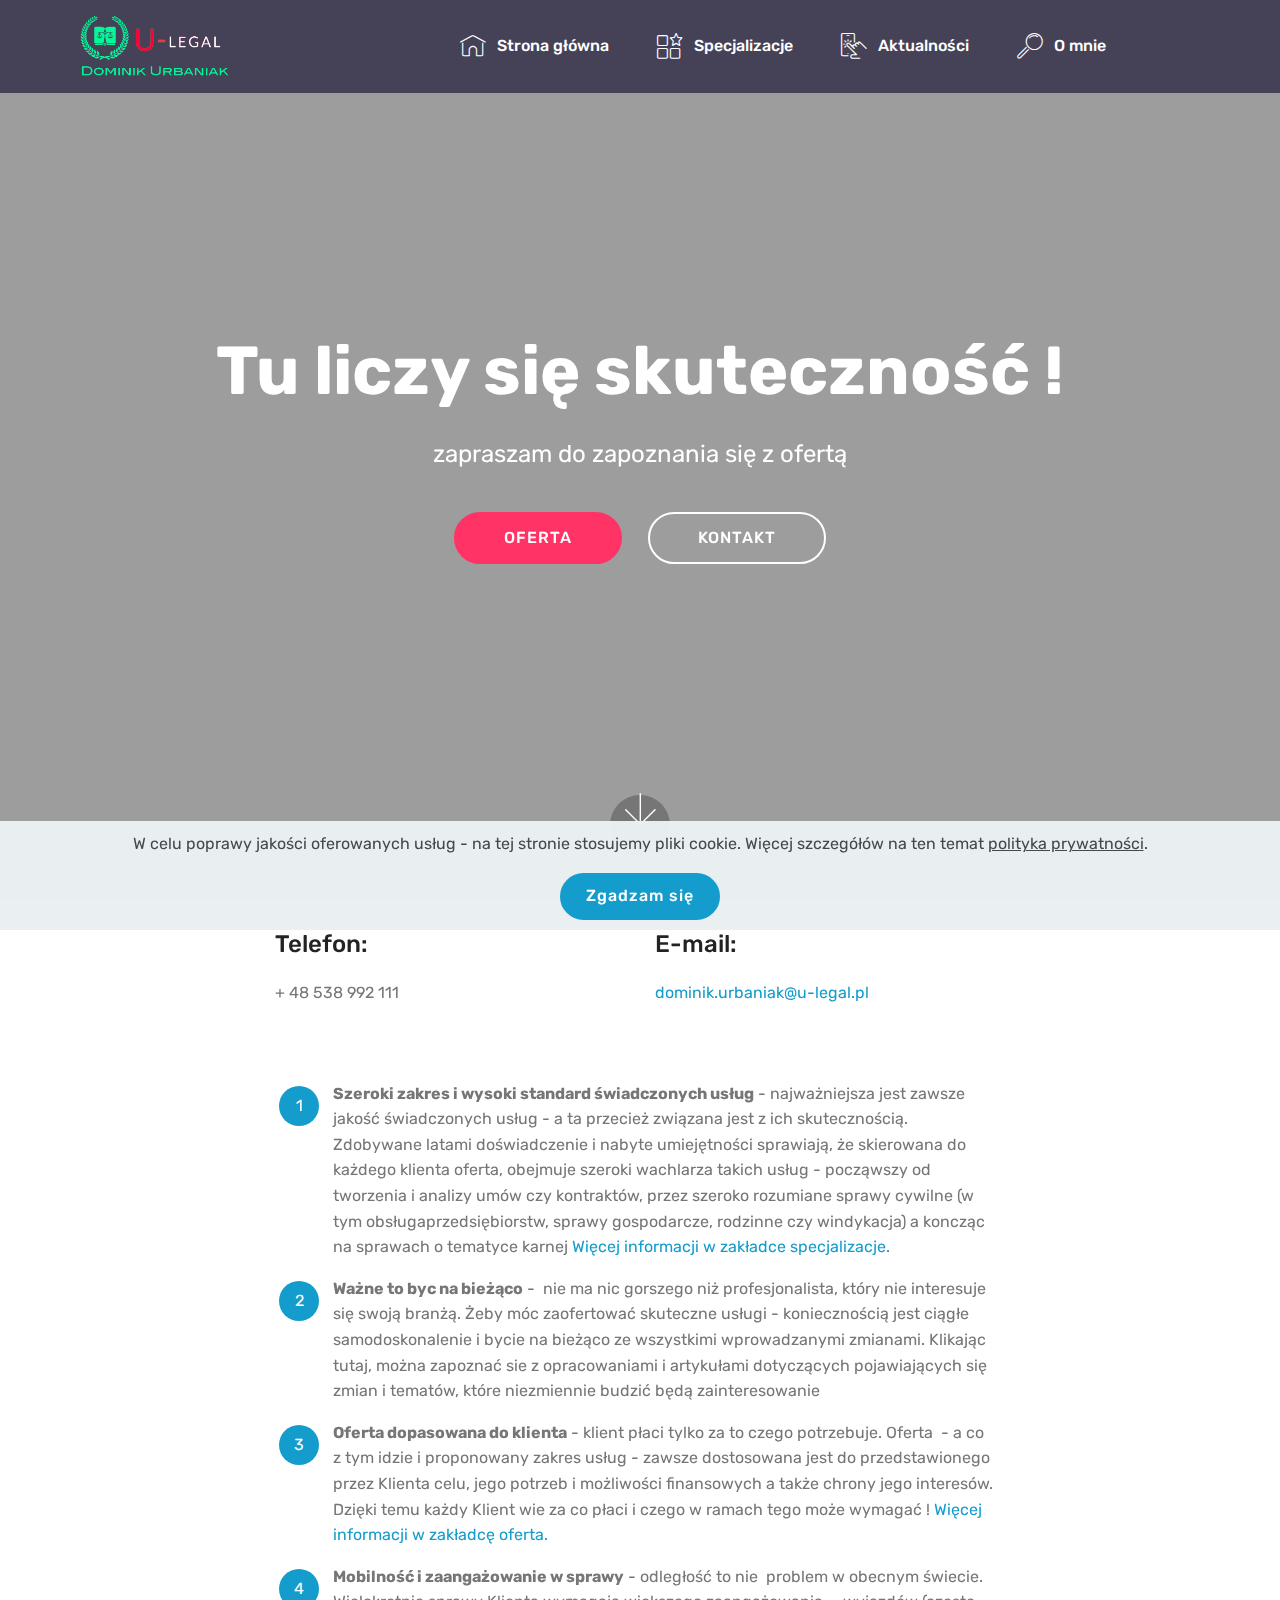
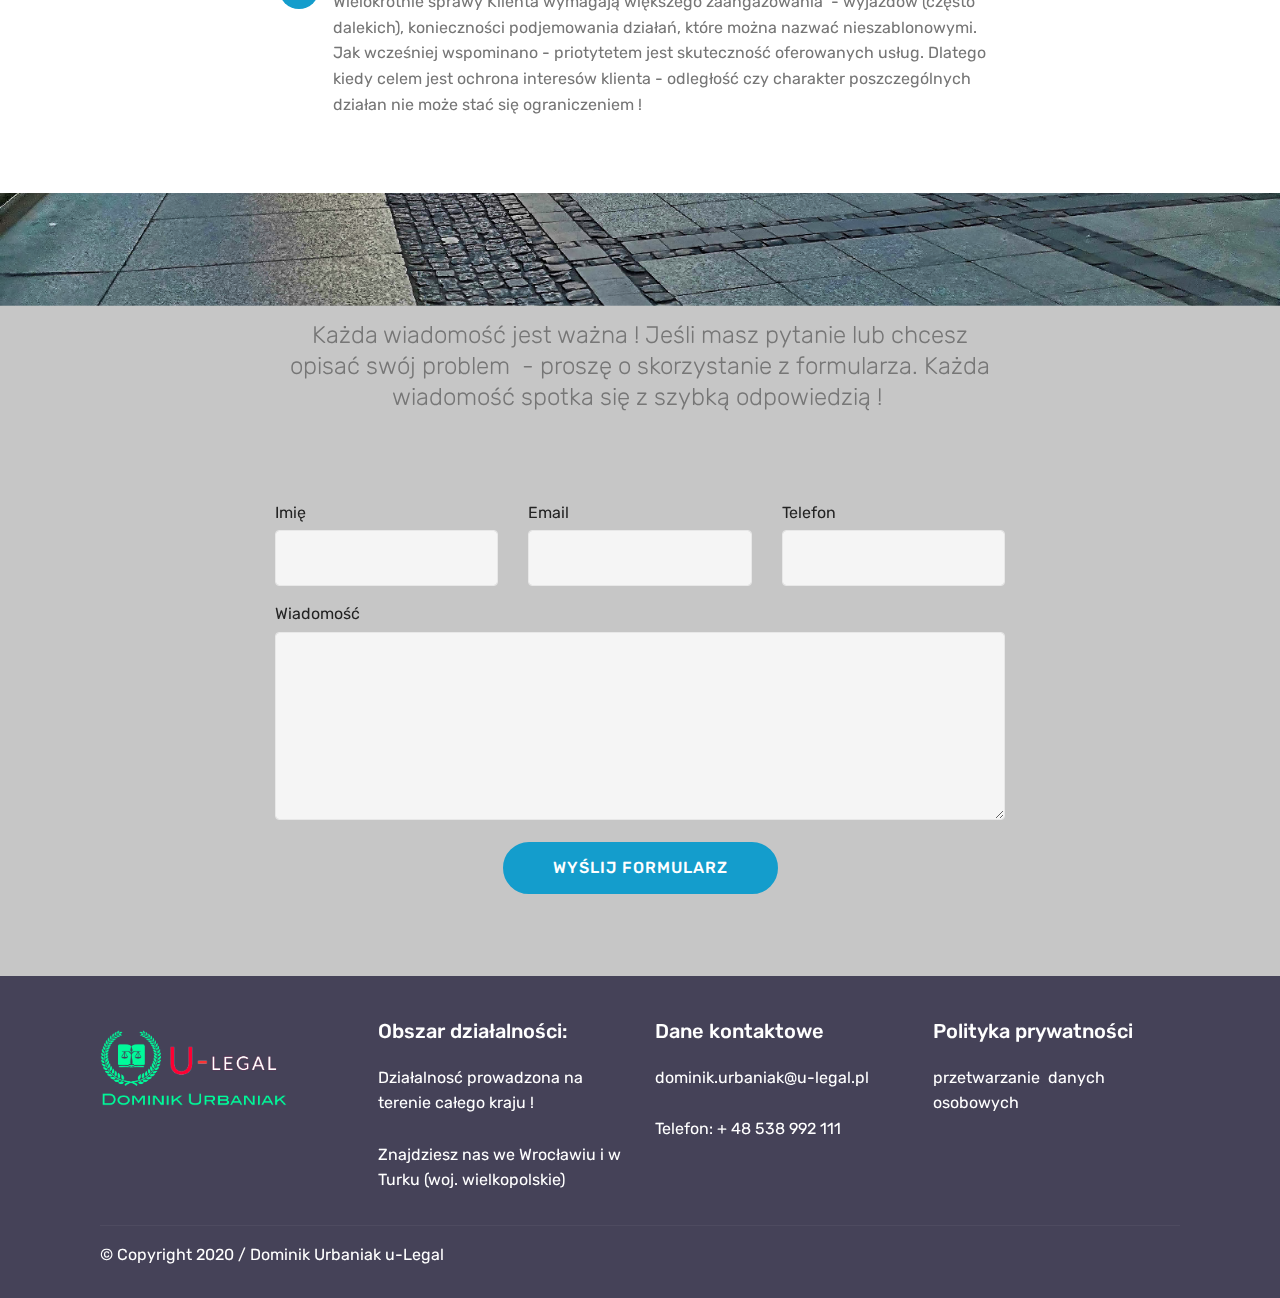
==== commit caa2c90e: "create github pages" ====
--- a/index.html
+++ b/index.html
@@ -65,7 +65,7 @@
     </nav>
 </section>
 
-<section class="engine"><a href="https://mobirise.info/p">web templates free download</a></section><section class="cid-s3tivAmO7Z mbr-fullscreen mbr-parallax-background" id="header2-0">
+<section class="engine"><a href="https://mobirise.info/r">bootstrap templates</a></section><section class="cid-s3tivAmO7Z mbr-fullscreen mbr-parallax-background" id="header2-0">
 
     
 
@@ -164,7 +164,7 @@
         <div class="row justify-content-center">
             <div class="media-container-column col-lg-8" data-form-type="formoid">
                 <!---Formbuilder Form--->
-                <form action="https://mobirise.com/" method="POST" class="mbr-form form-with-styler" data-form-title="Mobirise Form"><input type="hidden" name="email" data-form-email="true" value="Bzmp6HQt8pv3rZRDZAzmSaiuORWCkHlGUS7pgZuJLMmwFKL6MekH0+DtBrjSzvCR0u7OtuppPz8/Ddwyj3+4iVLTfifkm0XQPD8qAzZHDMiwKw/Y1FeXfsmqKZ0nFTOa">
+                <form action="https://mobirise.com/" method="POST" class="mbr-form form-with-styler" data-form-title="Mobirise Form"><input type="hidden" name="email" data-form-email="true" value="mW6vJrMtkx7cQP6vJzsrfkrCkyXDyaiaL7U4aVTvpPlICmqFOTZtUPSeJ70AEjQXE43UhnlUF+zD/o8aPV9sQHrQVnYrCBwpGKDCZ2IKauV6glrVCPy6WH18d5LhJFpp">
                     <div class="row">
                         <div hidden="hidden" data-form-alert="" class="alert alert-success col-12">Dziękujemy za wypełnienie formularza!</div>
                         <div hidden="hidden" data-form-alert-danger="" class="alert alert-danger col-12">
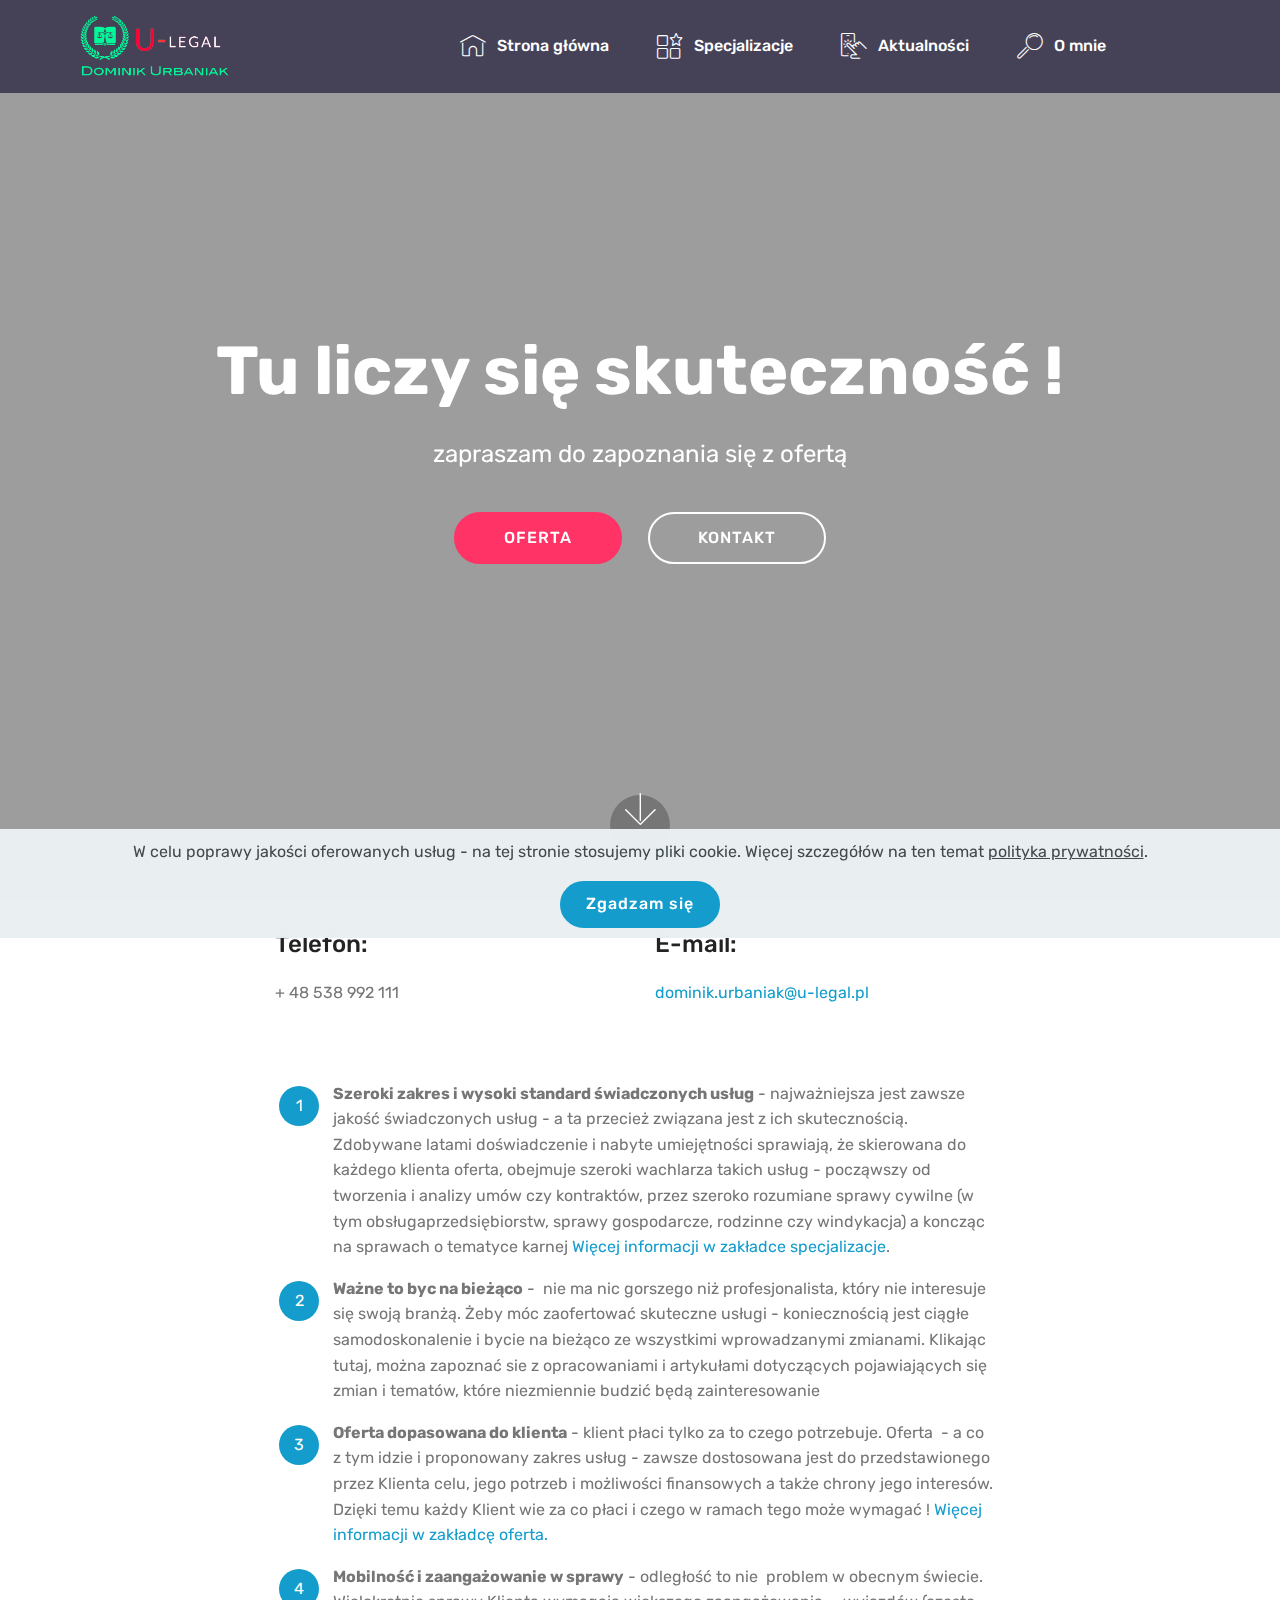
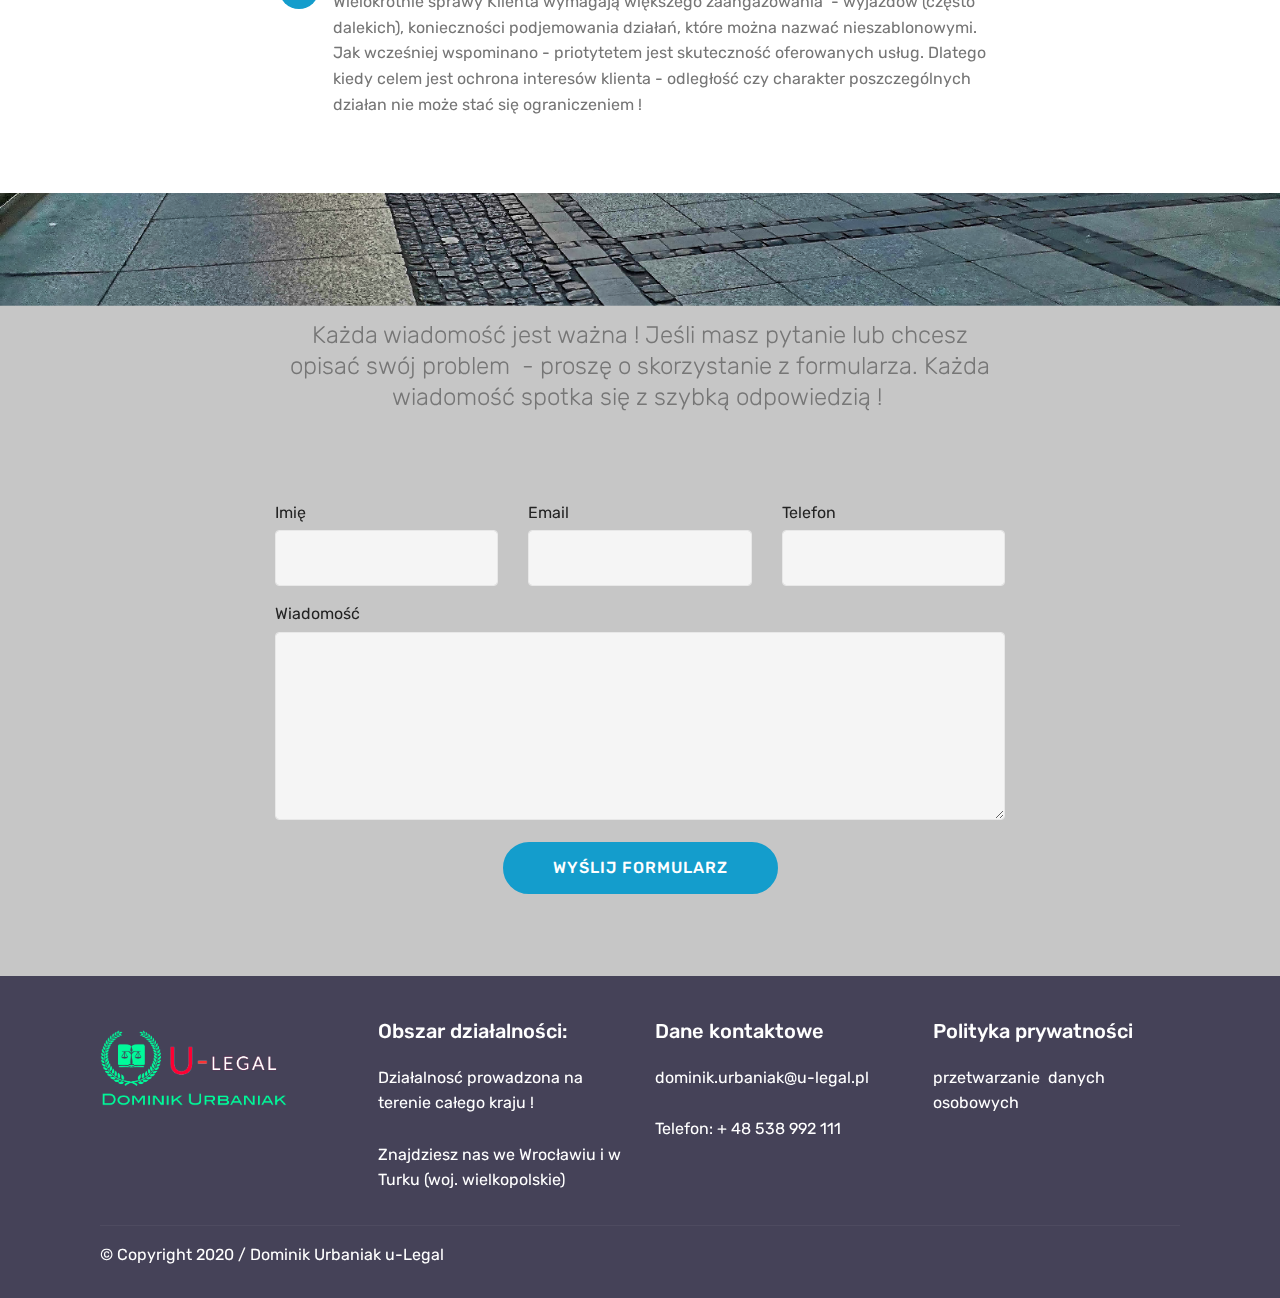
==== commit 8a21152c: "create github pages" ====
--- a/index.html
+++ b/index.html
@@ -41,7 +41,7 @@
         <div class="menu-logo">
             <div class="navbar-brand">
                 <span class="navbar-logo">
-                    <a href="https://mobirise.co">
+                    <a href="index.html">
                          <img src="assets/images/logo-small-1.png" alt="Mobirise" title="" style="height: 4.8rem;">
                     </a>
                 </span>
@@ -65,7 +65,7 @@
     </nav>
 </section>
 
-<section class="engine"><a href="https://mobirise.info/r">bootstrap templates</a></section><section class="cid-s3tivAmO7Z mbr-fullscreen mbr-parallax-background" id="header2-0">
+<section class="engine"><a href="https://mobirise.info/a">online website builder</a></section><section class="cid-s3tivAmO7Z mbr-fullscreen mbr-parallax-background" id="header2-0">
 
     
 
@@ -164,7 +164,7 @@
         <div class="row justify-content-center">
             <div class="media-container-column col-lg-8" data-form-type="formoid">
                 <!---Formbuilder Form--->
-                <form action="https://mobirise.com/" method="POST" class="mbr-form form-with-styler" data-form-title="Mobirise Form"><input type="hidden" name="email" data-form-email="true" value="mW6vJrMtkx7cQP6vJzsrfkrCkyXDyaiaL7U4aVTvpPlICmqFOTZtUPSeJ70AEjQXE43UhnlUF+zD/o8aPV9sQHrQVnYrCBwpGKDCZ2IKauV6glrVCPy6WH18d5LhJFpp">
+                <form action="https://mobirise.com/" method="POST" class="mbr-form form-with-styler" data-form-title="Mobirise Form"><input type="hidden" name="email" data-form-email="true" value="Den5B1jepPvdsYhmkghTSezM9gIj8dUTGhh6UzAKj6014il8kzRCQQ/j3rI+UO14voxXM1yTalhEmlzcn0RpMUjspIcNSYO7Xz3IkOEDd/u2RrEEOonKYf4hKt7yx31u">
                     <div class="row">
                         <div hidden="hidden" data-form-alert="" class="alert alert-success col-12">Dziękujemy za wypełnienie formularza!</div>
                         <div hidden="hidden" data-form-alert-danger="" class="alert alert-danger col-12">
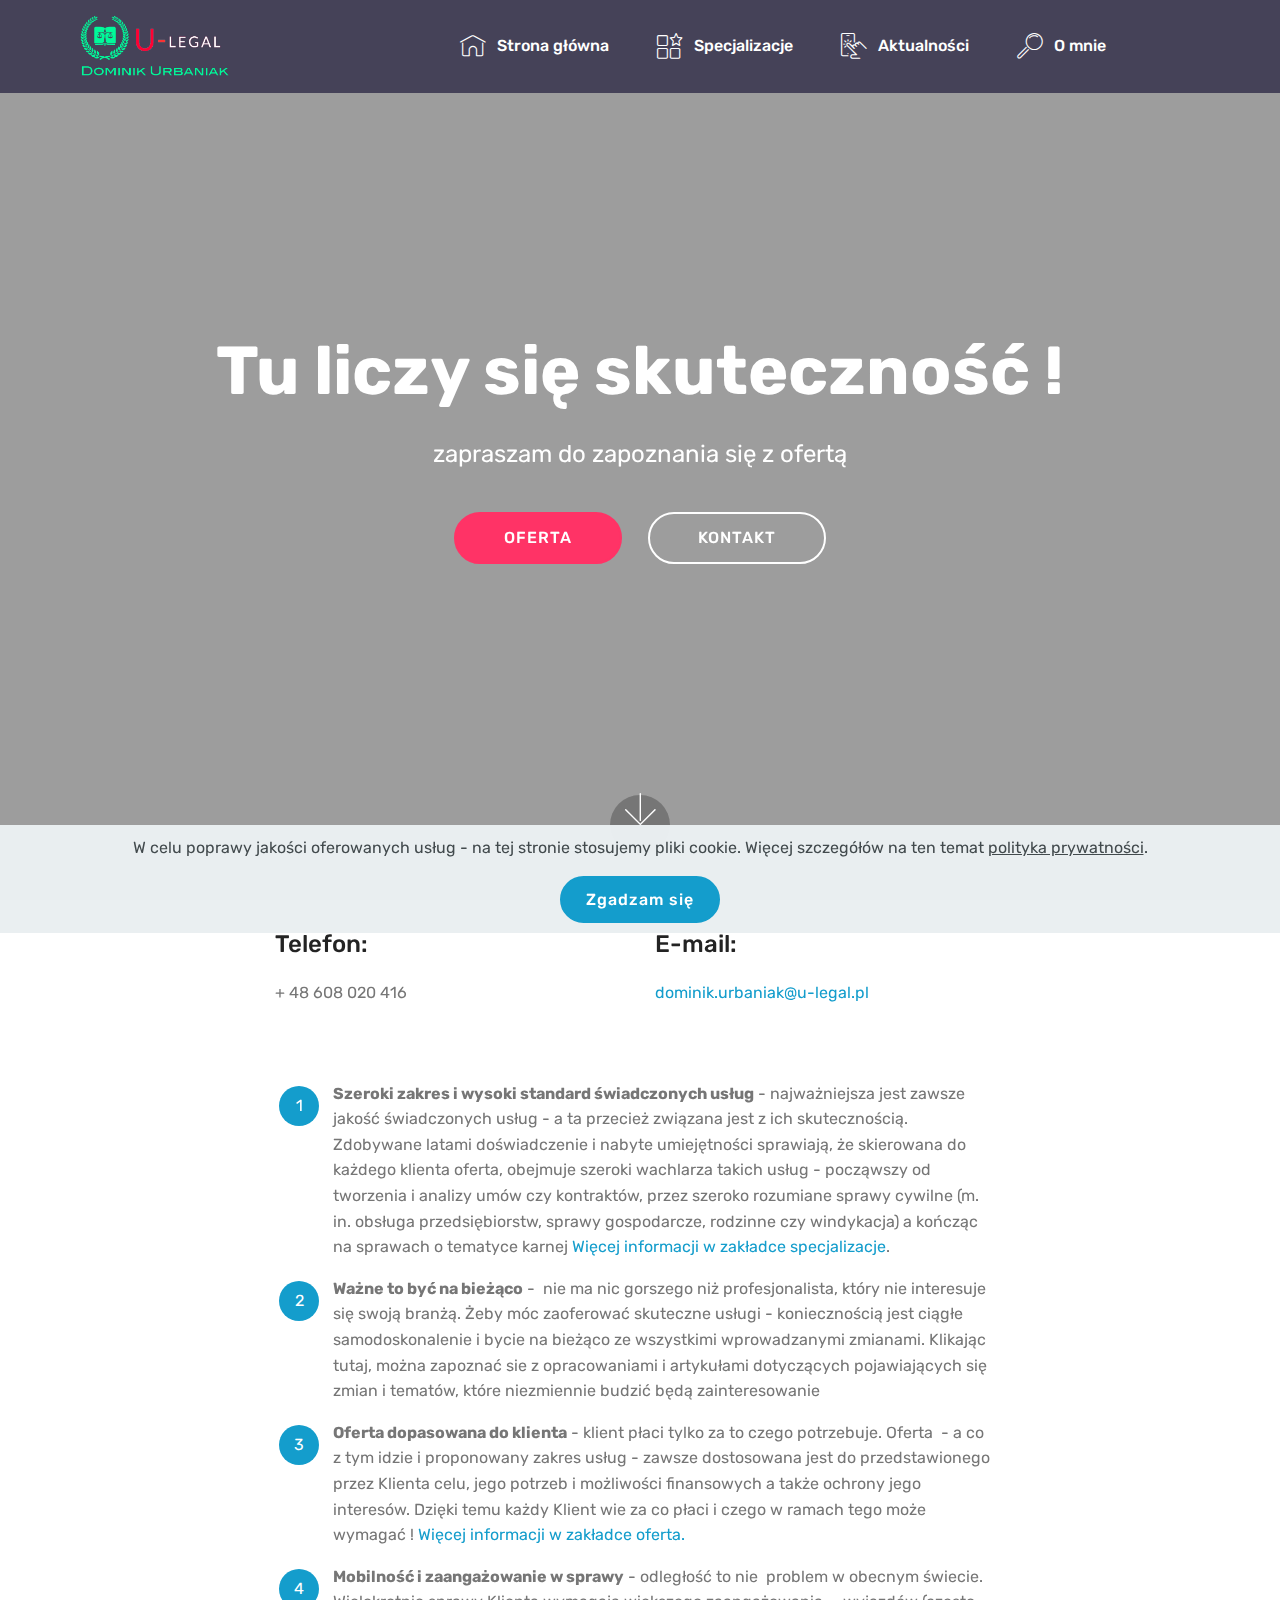
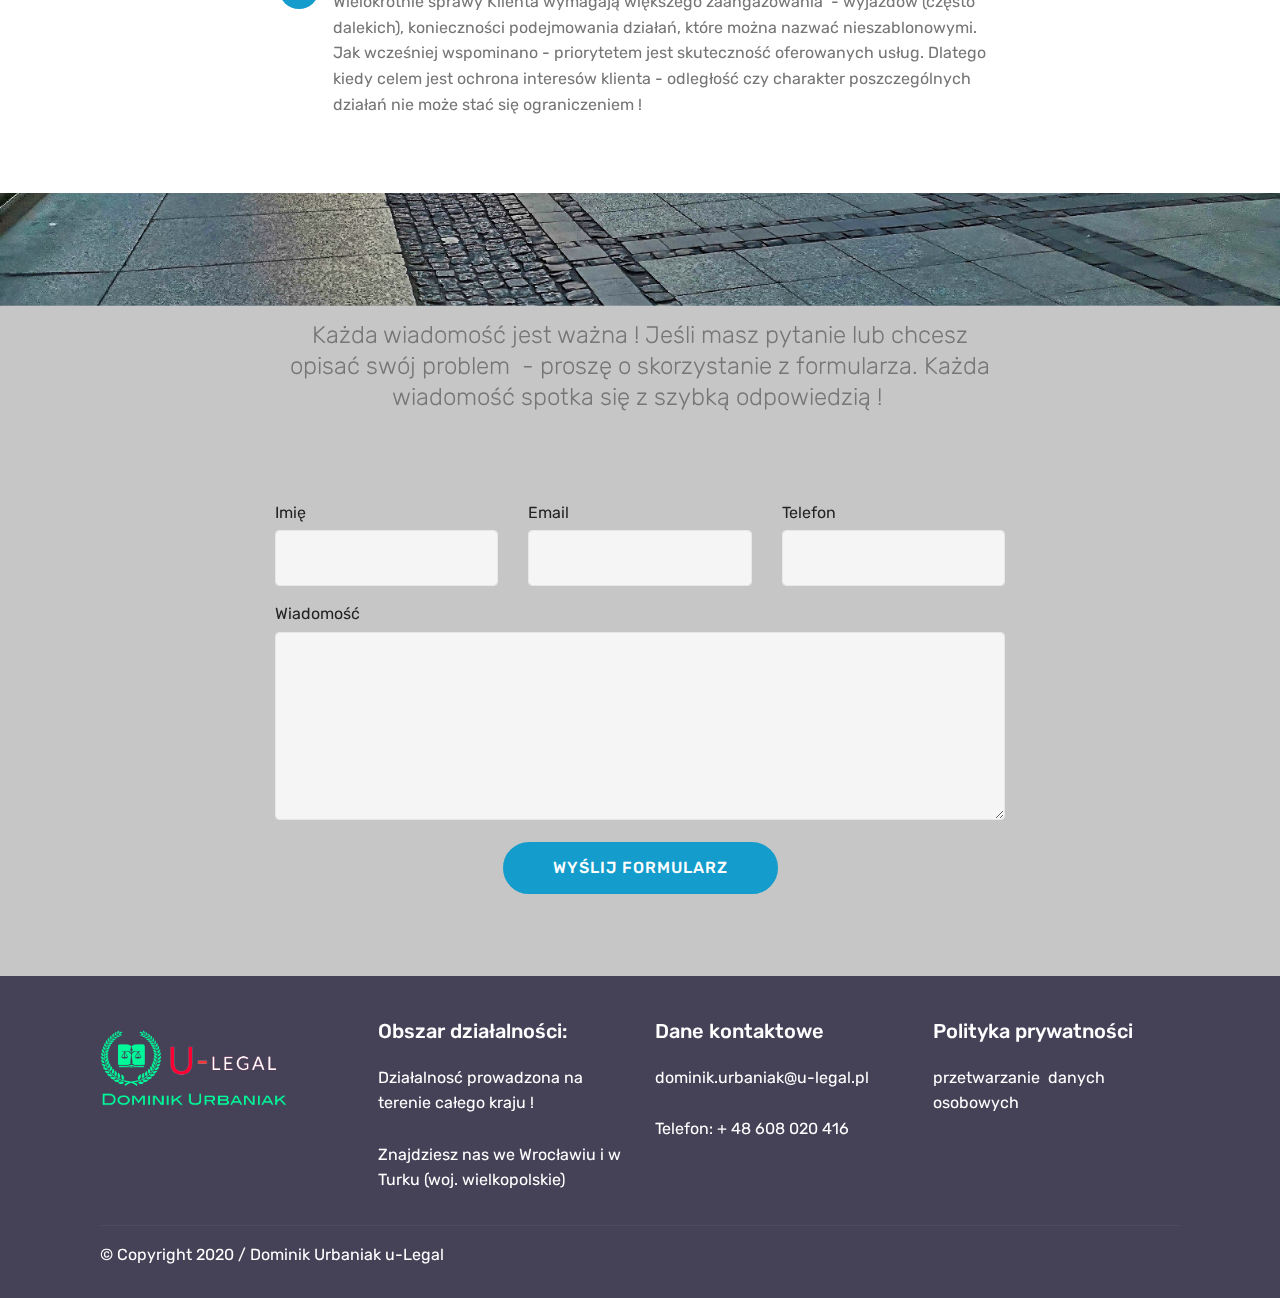
==== commit 504722a9: "create github pages" ====
--- a/index.html
+++ b/index.html
@@ -65,7 +65,7 @@
     </nav>
 </section>
 
-<section class="engine"><a href="https://mobirise.info/a">online website builder</a></section><section class="cid-s3tivAmO7Z mbr-fullscreen mbr-parallax-background" id="header2-0">
+<section class="engine"><a href="https://mobirise.info/u">bootstrap html templates</a></section><section class="cid-s3tivAmO7Z mbr-fullscreen mbr-parallax-background" id="header2-0">
 
     
 
@@ -109,7 +109,7 @@
                     <div class="col-12 col-md-4">
                         <div class="b b-phone">
                             <h5 class="align-left mbr-fonts-style m-0 display-5">Telefon:</h5>
-                            <p class="mbr-text align-left mbr-fonts-style display-7">+ 48 538 992 111</p>
+                            <p class="mbr-text align-left mbr-fonts-style display-7">+ 48 608 020 416</p>
                         </div>
                     </div>
                     <div class="col-12 col-md-4">
@@ -134,9 +134,9 @@
         <div class="media-container-row">
             <div class="mbr-text counter-container col-12 col-md-8 mbr-fonts-style display-7">
                 <ol>
-                    <li><strong>Szeroki zakres i wysoki standard świadczonych usług</strong> - najważniejsza jest zawsze jakość świadczonych usług - a ta przecież związana jest z ich skutecznością. Zdobywane latami doświadczenie i nabyte umiejętności sprawiają, że skierowana do każdego klienta oferta, obejmuje szeroki wachlarza takich usług - począwszy od tworzenia i analizy umów czy kontraktów, przez szeroko rozumiane sprawy cywilne (w tym obsługaprzedsiębiorstw, sprawy gospodarcze, rodzinne czy windykacja) a koncząc na sprawach o tematyce karnej <a href="https://mobirise.co/"></a><a href="page1.html#services3-c">Więcej informacji w zakładce </a><em><a href="page1.html#services3-c">specjalizacje</a></em>.</li><li><strong>Ważne to byc na bieżąco</strong> - &nbsp;nie ma nic gorszego niż profesjonalista, który nie interesuje się swoją branżą. Żeby móc zaofertować skuteczne usługi - koniecznością jest ciągłe samodoskonalenie i bycie na bieżąco ze wszystkimi wprowadzanymi zmianami. Klikając tutaj, można zapoznać sie z opracowaniami i artykułami dotyczących pojawiających się zmian i tematów, które niezmiennie budzić będą zainteresowanie&nbsp;</li>
-                    <li><strong>Oferta dopasowana do klienta</strong> - klient płaci tylko za to czego potrzebuje. Oferta &nbsp;- a co z tym idzie i proponowany zakres usług - zawsze dostosowana jest do przedstawionego przez Klienta celu, jego potrzeb i możliwości finansowych a także chrony jego interesów. Dzięki temu każdy Klient wie za co płaci i czego w ramach tego może wymagać ! <a href="page1.html#step2-d" style="font-size: 1rem; background-color: rgb(255, 255, 255);">Więcej informacji w zakładcę oferta.</a></li>
-                    <li><strong>Mobilność i zaangażowanie w sprawy</strong>&nbsp;- odległość to nie &nbsp;problem w obecnym świecie. Wielokrotnie sprawy Klienta wymagają większego zaangażowania &nbsp;- wyjazdów (często dalekich), konieczności podjemowania działań, które można nazwać nieszablonowymi. Jak wcześniej wspominano - priotytetem jest skuteczność oferowanych usług. Dlatego kiedy celem jest ochrona interesów klienta - odległość czy charakter poszczególnych działan nie może stać się ograniczeniem !&nbsp;</li>
+                    <li><strong>Szeroki zakres i wysoki standard świadczonych usług</strong> - najważniejsza jest zawsze jakość świadczonych usług - a ta przecież związana jest z ich skutecznością. Zdobywane latami doświadczenie i nabyte umiejętności sprawiają, że skierowana do każdego klienta oferta, obejmuje szeroki wachlarza takich usług - począwszy od tworzenia i analizy umów czy kontraktów, przez szeroko rozumiane sprawy cywilne (m. in. obsługa przedsiębiorstw, sprawy gospodarcze, rodzinne czy windykacja) a kończąc na sprawach o tematyce karnej <a href="https://mobirise.co/"></a><a href="page1.html#services3-c">Więcej informacji w zakładce </a><em><a href="page1.html#services3-c">specjalizacje</a></em>.</li><li><strong>Ważne to być na bieżąco</strong> - &nbsp;nie ma nic gorszego niż profesjonalista, który nie interesuje się swoją branżą. Żeby móc zaoferować skuteczne usługi - koniecznością jest ciągłe samodoskonalenie i bycie na bieżąco ze wszystkimi wprowadzanymi zmianami. Klikając tutaj, można zapoznać sie z opracowaniami i artykułami dotyczących pojawiających się zmian i tematów, które niezmiennie budzić będą zainteresowanie&nbsp;</li>
+                    <li><strong>Oferta dopasowana do klienta</strong> - klient płaci tylko za to czego potrzebuje. Oferta &nbsp;- a co z tym idzie i proponowany zakres usług - zawsze dostosowana jest do przedstawionego przez Klienta celu, jego potrzeb i możliwości finansowych a także ochrony jego interesów. Dzięki temu każdy Klient wie za co płaci i czego w ramach tego może wymagać ! <a href="page1.html#step2-d" style="font-size: 1rem; background-color: rgb(255, 255, 255);">Więcej informacji w zakładce oferta.</a></li>
+                    <li><strong>Mobilność i zaangażowanie w sprawy</strong>&nbsp;- odległość to nie &nbsp;problem w obecnym świecie. Wielokrotnie sprawy Klienta wymagają większego zaangażowania &nbsp;- wyjazdów (często dalekich), konieczności podejmowania działań, które można nazwać nieszablonowymi. Jak wcześniej wspominano - priorytetem jest skuteczność oferowanych usług. Dlatego kiedy celem jest ochrona interesów klienta - odległość czy charakter poszczególnych działań nie może stać się ograniczeniem !&nbsp;</li>
                 </ol>
             </div>
         </div>
@@ -164,9 +164,9 @@
         <div class="row justify-content-center">
             <div class="media-container-column col-lg-8" data-form-type="formoid">
                 <!---Formbuilder Form--->
-                <form action="https://mobirise.com/" method="POST" class="mbr-form form-with-styler" data-form-title="Mobirise Form"><input type="hidden" name="email" data-form-email="true" value="Den5B1jepPvdsYhmkghTSezM9gIj8dUTGhh6UzAKj6014il8kzRCQQ/j3rI+UO14voxXM1yTalhEmlzcn0RpMUjspIcNSYO7Xz3IkOEDd/u2RrEEOonKYf4hKt7yx31u">
+                <form action="https://mobirise.com/" method="POST" class="mbr-form form-with-styler" data-form-title="Mobirise Form"><input type="hidden" name="email" data-form-email="true" value="ZZ5631fj49Ix5WJLbKzxutnECs6AQ649pxc/EYcWXWz4sX6mACF3s1daihacPNo8ynFbAyHPyIx6chPgW4XQTR/XkV3TWt/bEkpffx/0B82/bU+tihxBS29DnUMwZtux">
                     <div class="row">
-                        <div hidden="hidden" data-form-alert="" class="alert alert-success col-12">Dziękujemy za wypełnienie formularza!</div>
+                        <div hidden="hidden" data-form-alert="" class="alert alert-success col-12">Dziękujemy za przesłaną wiadomość !</div>
                         <div hidden="hidden" data-form-alert-danger="" class="alert alert-danger col-12">
                         </div>
                     </div>
@@ -220,7 +220,7 @@
                 <h5 class="pb-3">
                     Dane kontaktowe
                 </h5>
-                <p class="mbr-text">dominik.urbaniak@u-legal.pl &nbsp; &nbsp; &nbsp; &nbsp; &nbsp; &nbsp; &nbsp; &nbsp; &nbsp; &nbsp;&nbsp;<br>Telefon: + 48 538 992 111</p>
+                <p class="mbr-text">dominik.urbaniak@u-legal.pl &nbsp; &nbsp; &nbsp; &nbsp; &nbsp; &nbsp; &nbsp; &nbsp; &nbsp; &nbsp;&nbsp;<br>Telefon: + 48 608 020 416</p>
             </div>
             <div class="col-12 col-md-3 mbr-fonts-style display-7">
                 <h5 class="pb-3">
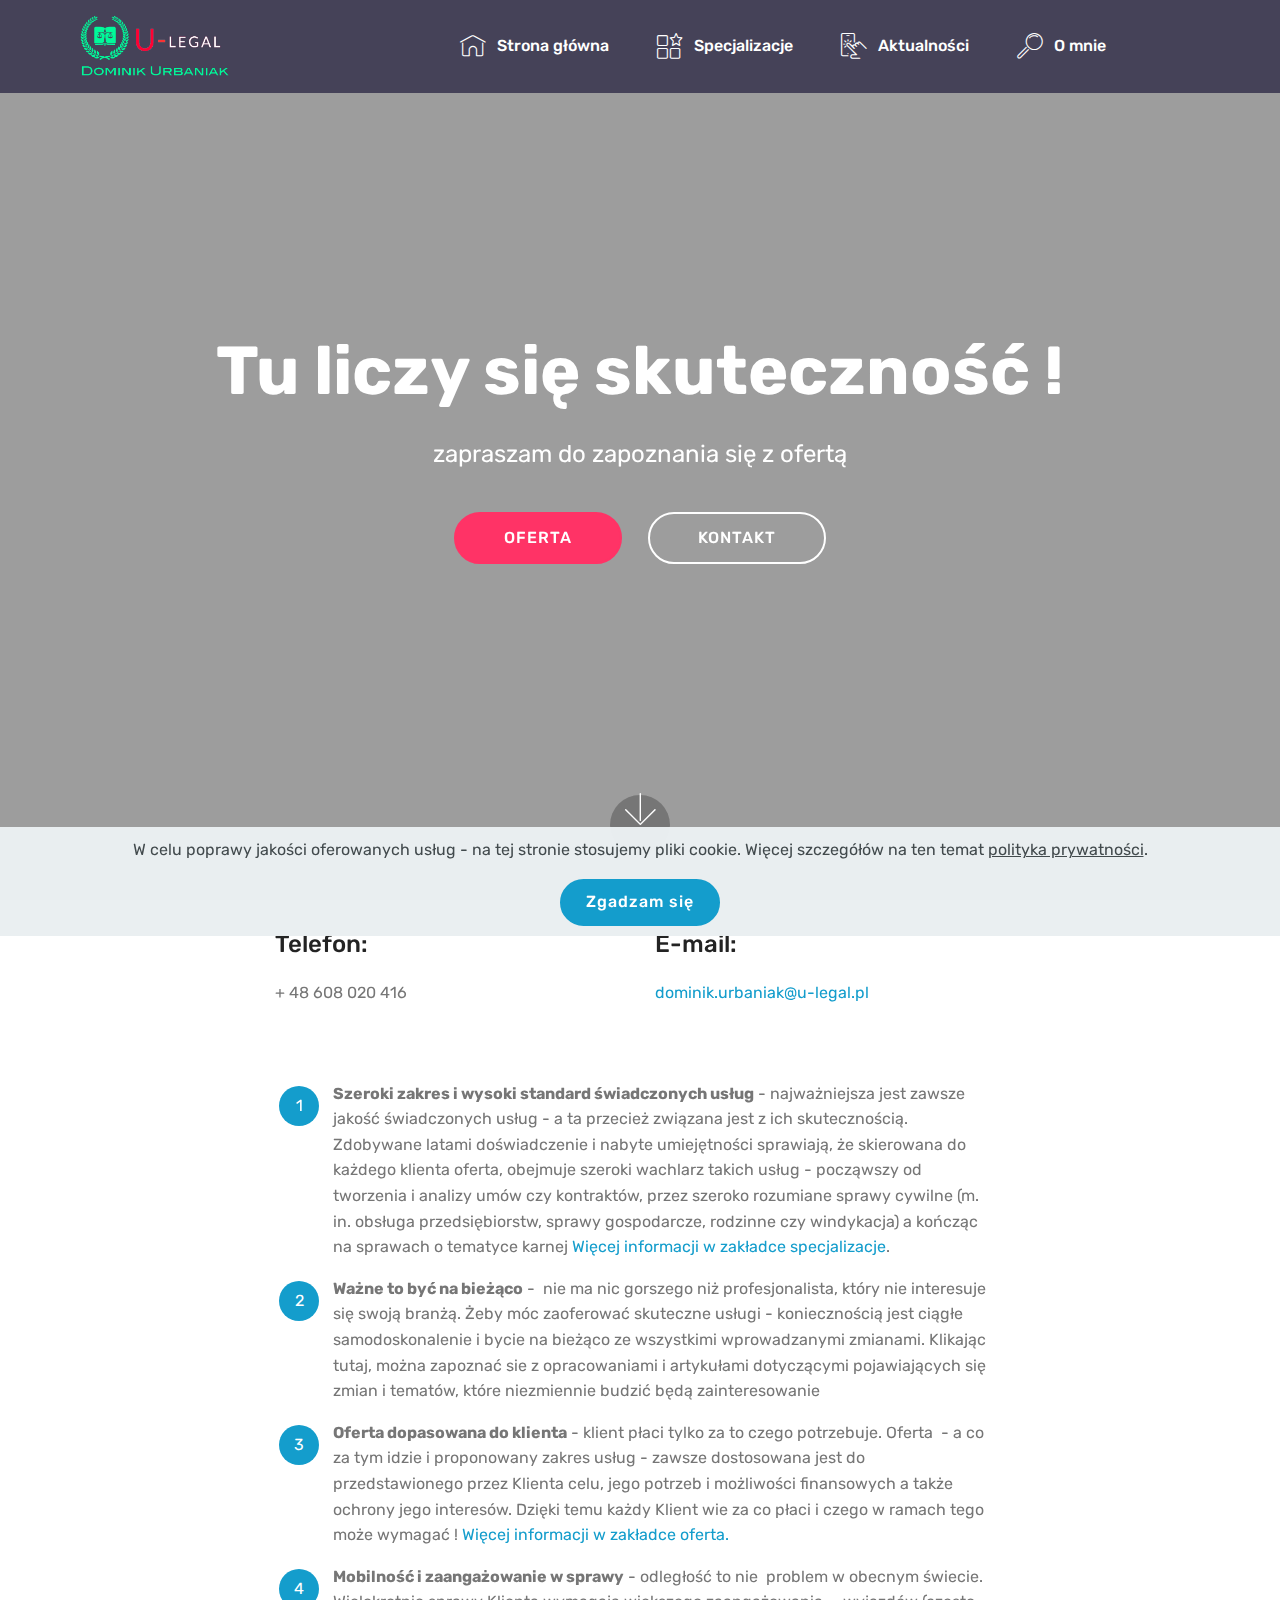
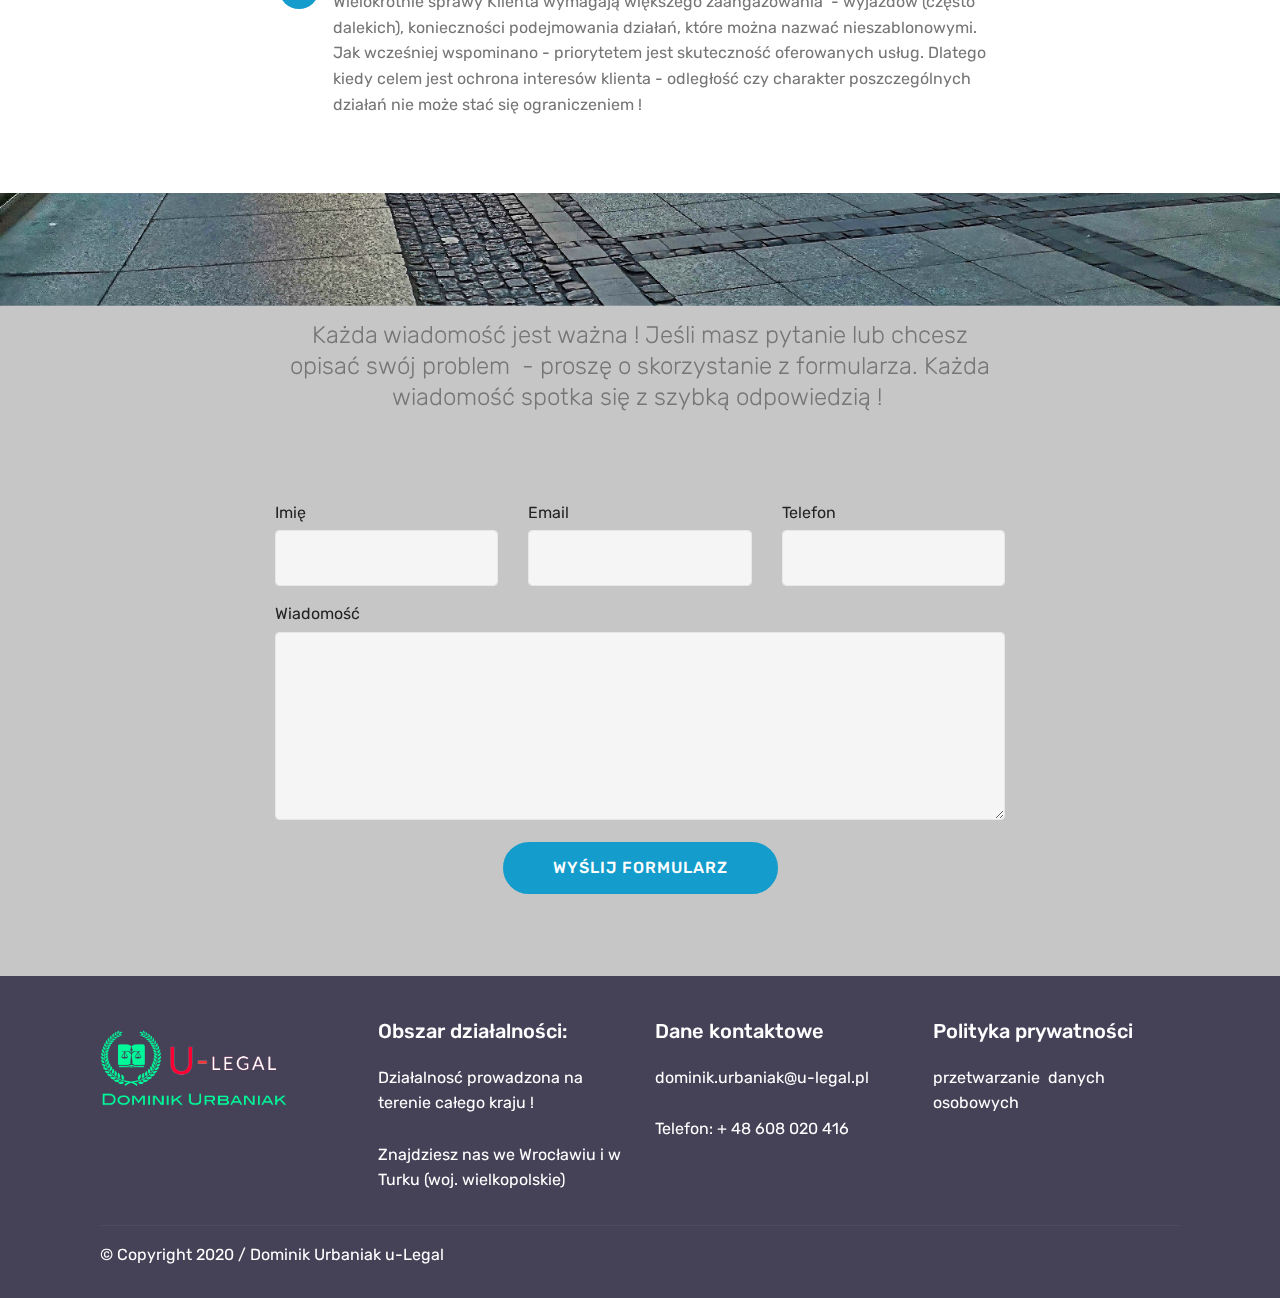
==== commit ac515311: "create github pages" ====
--- a/index.html
+++ b/index.html
@@ -65,7 +65,7 @@
     </nav>
 </section>
 
-<section class="engine"><a href="https://mobirise.info/u">bootstrap html templates</a></section><section class="cid-s3tivAmO7Z mbr-fullscreen mbr-parallax-background" id="header2-0">
+<section class="engine"><a href="https://mobirise.info">Mobirise</a></section><section class="cid-s3tivAmO7Z mbr-fullscreen mbr-parallax-background" id="header2-0">
 
     
 
@@ -134,8 +134,8 @@
         <div class="media-container-row">
             <div class="mbr-text counter-container col-12 col-md-8 mbr-fonts-style display-7">
                 <ol>
-                    <li><strong>Szeroki zakres i wysoki standard świadczonych usług</strong> - najważniejsza jest zawsze jakość świadczonych usług - a ta przecież związana jest z ich skutecznością. Zdobywane latami doświadczenie i nabyte umiejętności sprawiają, że skierowana do każdego klienta oferta, obejmuje szeroki wachlarza takich usług - począwszy od tworzenia i analizy umów czy kontraktów, przez szeroko rozumiane sprawy cywilne (m. in. obsługa przedsiębiorstw, sprawy gospodarcze, rodzinne czy windykacja) a kończąc na sprawach o tematyce karnej <a href="https://mobirise.co/"></a><a href="page1.html#services3-c">Więcej informacji w zakładce </a><em><a href="page1.html#services3-c">specjalizacje</a></em>.</li><li><strong>Ważne to być na bieżąco</strong> - &nbsp;nie ma nic gorszego niż profesjonalista, który nie interesuje się swoją branżą. Żeby móc zaoferować skuteczne usługi - koniecznością jest ciągłe samodoskonalenie i bycie na bieżąco ze wszystkimi wprowadzanymi zmianami. Klikając tutaj, można zapoznać sie z opracowaniami i artykułami dotyczących pojawiających się zmian i tematów, które niezmiennie budzić będą zainteresowanie&nbsp;</li>
-                    <li><strong>Oferta dopasowana do klienta</strong> - klient płaci tylko za to czego potrzebuje. Oferta &nbsp;- a co z tym idzie i proponowany zakres usług - zawsze dostosowana jest do przedstawionego przez Klienta celu, jego potrzeb i możliwości finansowych a także ochrony jego interesów. Dzięki temu każdy Klient wie za co płaci i czego w ramach tego może wymagać ! <a href="page1.html#step2-d" style="font-size: 1rem; background-color: rgb(255, 255, 255);">Więcej informacji w zakładce oferta.</a></li>
+                    <li><strong>Szeroki zakres i wysoki standard świadczonych usług</strong> - najważniejsza jest zawsze jakość świadczonych usług - a ta przecież związana jest z ich skutecznością. Zdobywane latami doświadczenie i nabyte umiejętności sprawiają, że skierowana do każdego klienta oferta, obejmuje szeroki wachlarz takich usług - począwszy od tworzenia i analizy umów czy kontraktów, przez szeroko rozumiane sprawy cywilne (m. in. obsługa przedsiębiorstw, sprawy gospodarcze, rodzinne czy windykacja) a kończąc na sprawach o tematyce karnej <a href="https://mobirise.co/"></a><a href="page1.html#services3-c">Więcej informacji w zakładce </a><em><a href="page1.html#services3-c">specjalizacje</a></em>.</li><li><strong>Ważne to być na bieżąco</strong> - &nbsp;nie ma nic gorszego niż profesjonalista, który nie interesuje się swoją branżą. Żeby móc zaoferować skuteczne usługi - koniecznością jest ciągłe samodoskonalenie i bycie na bieżąco ze wszystkimi wprowadzanymi zmianami. Klikając tutaj, można zapoznać sie z opracowaniami i artykułami dotyczącymi pojawiających się zmian i tematów, które niezmiennie budzić będą zainteresowanie&nbsp;</li>
+                    <li><strong>Oferta dopasowana do klienta</strong> - klient płaci tylko za to czego potrzebuje. Oferta &nbsp;- a co za tym idzie i proponowany zakres usług - zawsze dostosowana jest do przedstawionego przez Klienta celu, jego potrzeb i możliwości finansowych a także ochrony jego interesów. Dzięki temu każdy Klient wie za co płaci i czego w ramach tego może wymagać ! <a href="page1.html#step2-d" style="font-size: 1rem; background-color: rgb(255, 255, 255);">Więcej informacji w zakładce oferta.</a></li>
                     <li><strong>Mobilność i zaangażowanie w sprawy</strong>&nbsp;- odległość to nie &nbsp;problem w obecnym świecie. Wielokrotnie sprawy Klienta wymagają większego zaangażowania &nbsp;- wyjazdów (często dalekich), konieczności podejmowania działań, które można nazwać nieszablonowymi. Jak wcześniej wspominano - priorytetem jest skuteczność oferowanych usług. Dlatego kiedy celem jest ochrona interesów klienta - odległość czy charakter poszczególnych działań nie może stać się ograniczeniem !&nbsp;</li>
                 </ol>
             </div>
@@ -164,7 +164,7 @@
         <div class="row justify-content-center">
             <div class="media-container-column col-lg-8" data-form-type="formoid">
                 <!---Formbuilder Form--->
-                <form action="https://mobirise.com/" method="POST" class="mbr-form form-with-styler" data-form-title="Mobirise Form"><input type="hidden" name="email" data-form-email="true" value="ZZ5631fj49Ix5WJLbKzxutnECs6AQ649pxc/EYcWXWz4sX6mACF3s1daihacPNo8ynFbAyHPyIx6chPgW4XQTR/XkV3TWt/bEkpffx/0B82/bU+tihxBS29DnUMwZtux">
+                <form action="https://mobirise.com/" method="POST" class="mbr-form form-with-styler" data-form-title="Mobirise Form"><input type="hidden" name="email" data-form-email="true" value="kWkYt6IEJImBedtFfpbXInn4FBynh71ywH671YcP5MPpc04d5rOja4/w5m9JxUutSb1+KUBm+Xd+HpjoxXoKrfwbxrX0MuCHQScZotzbB5i7MJ6rG0h2uWtfN1/M3skJ">
                     <div class="row">
                         <div hidden="hidden" data-form-alert="" class="alert alert-success col-12">Dziękujemy za przesłaną wiadomość !</div>
                         <div hidden="hidden" data-form-alert-danger="" class="alert alert-danger col-12">
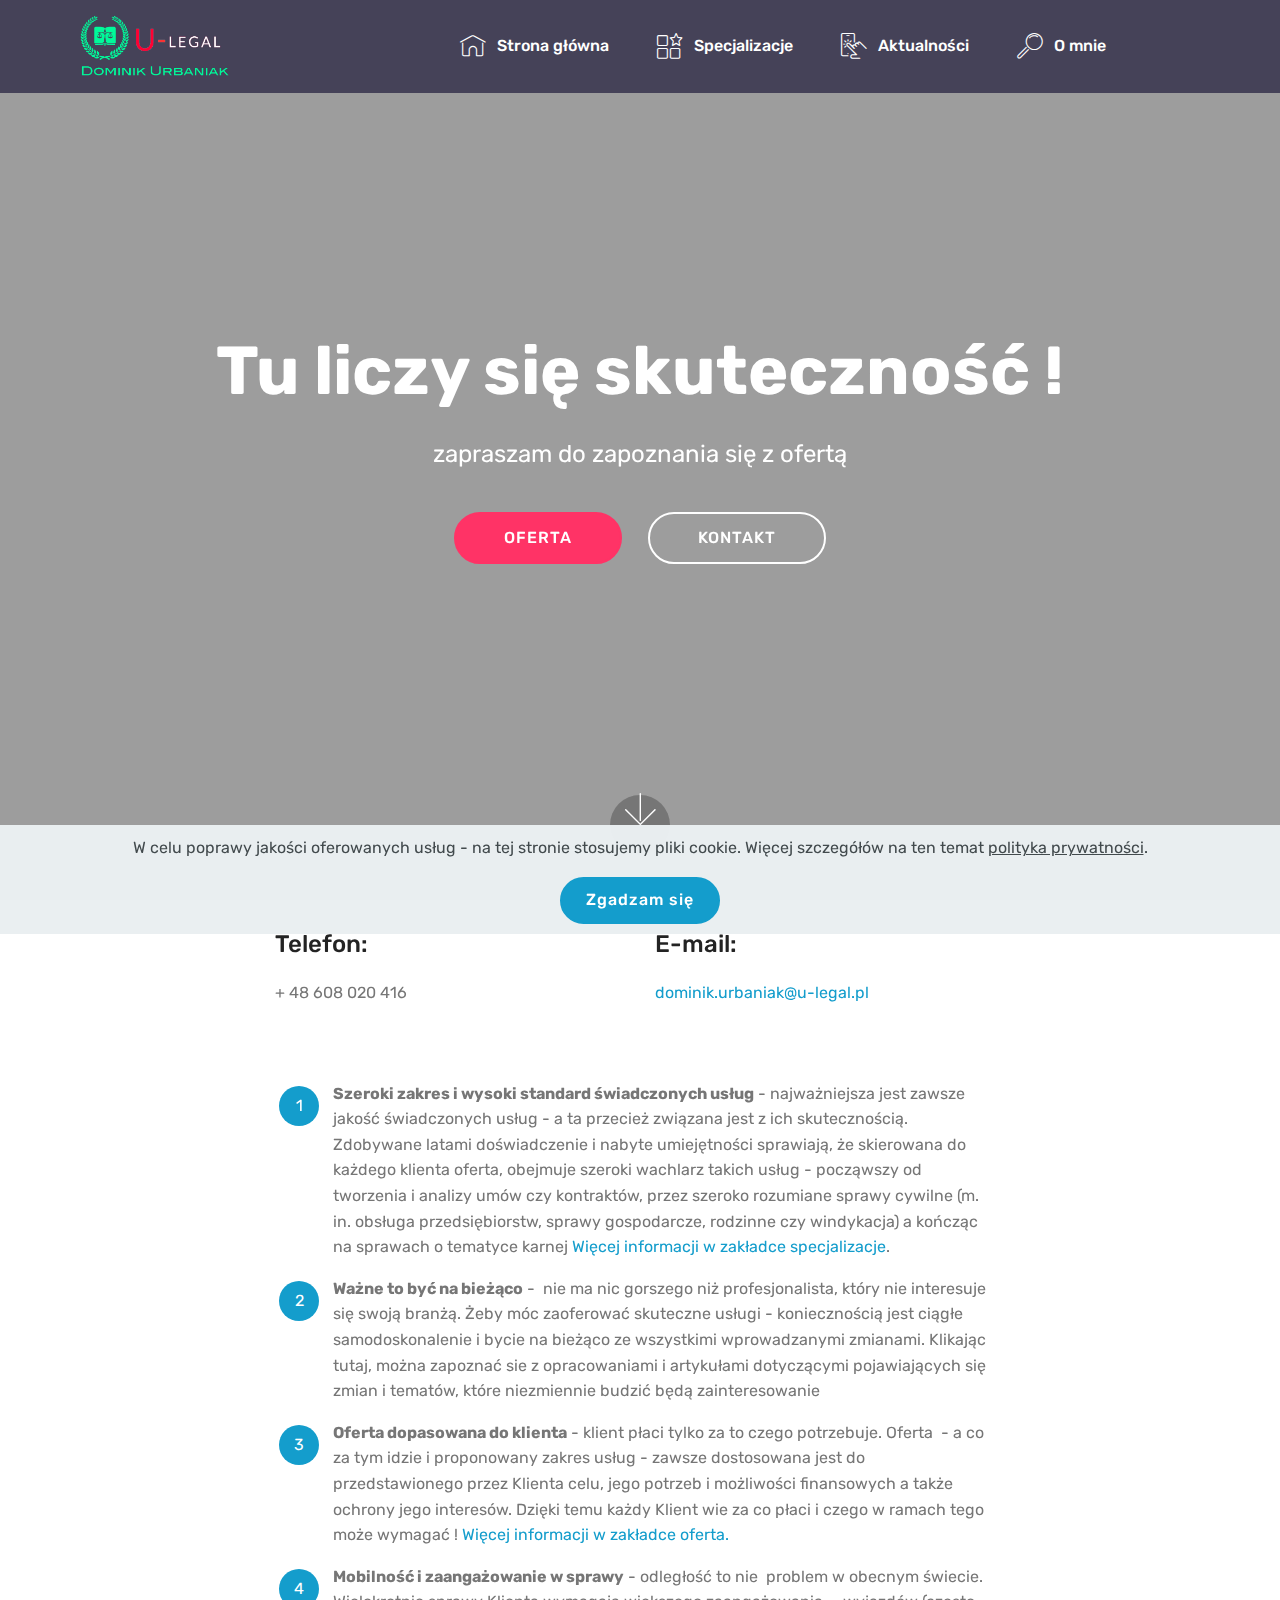
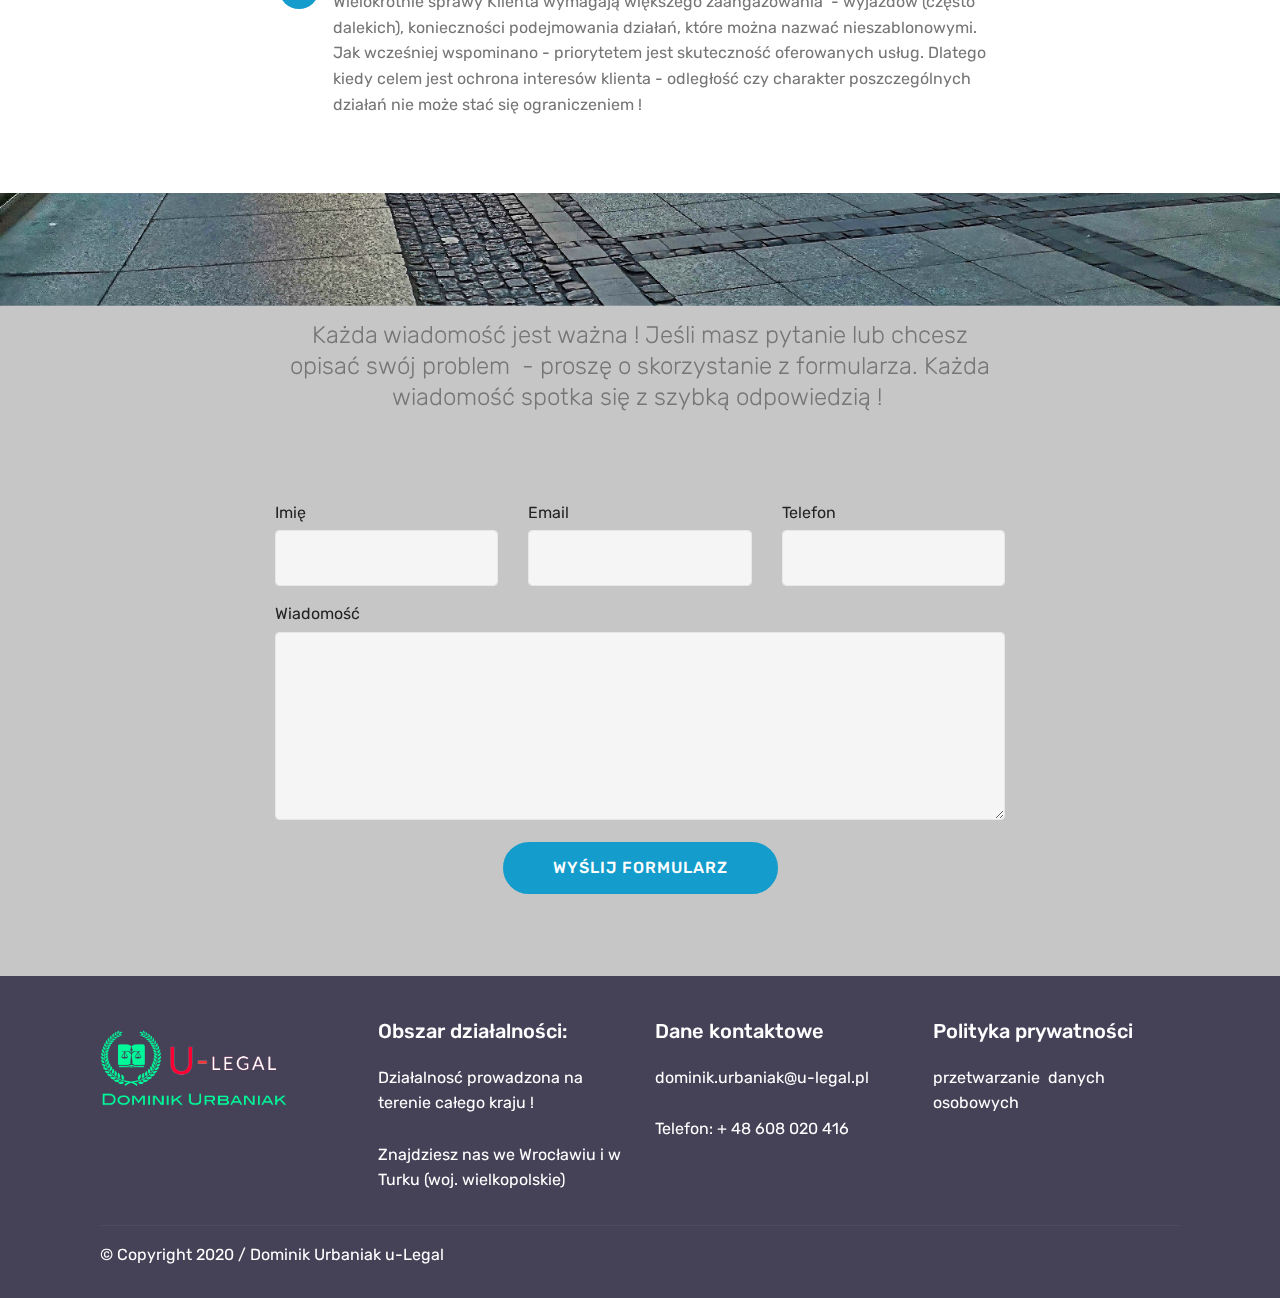
==== commit 3bea2aa1: "create github pages" ====
--- a/index.html
+++ b/index.html
@@ -25,6 +25,20 @@
   
 </head>
 <body>
+
+<!-- Analytics -->
+<!-- Global site tag (gtag.js) - Google Analytics -->
+<script async src="https://www.googletagmanager.com/gtag/js?id=G-Z2648VSQV7"></script>
+<script>
+  window.dataLayer = window.dataLayer || [];
+  function gtag(){dataLayer.push(arguments);}
+  gtag('js', new Date());
+
+  gtag('config', 'G-Z2648VSQV7');
+</script>
+<!-- /Analytics -->
+
+
   <section class="menu cid-s3tl5fjZR0" once="menu" id="menu1-3">
 
     
@@ -65,7 +79,7 @@
     </nav>
 </section>
 
-<section class="engine"><a href="https://mobirise.info">Mobirise</a></section><section class="cid-s3tivAmO7Z mbr-fullscreen mbr-parallax-background" id="header2-0">
+<section class="engine"><a href="https://mobirise.info/u">bootstrap website templates</a></section><section class="cid-s3tivAmO7Z mbr-fullscreen mbr-parallax-background" id="header2-0">
 
     
 
@@ -164,7 +178,7 @@
         <div class="row justify-content-center">
             <div class="media-container-column col-lg-8" data-form-type="formoid">
                 <!---Formbuilder Form--->
-                <form action="https://mobirise.com/" method="POST" class="mbr-form form-with-styler" data-form-title="Mobirise Form"><input type="hidden" name="email" data-form-email="true" value="kWkYt6IEJImBedtFfpbXInn4FBynh71ywH671YcP5MPpc04d5rOja4/w5m9JxUutSb1+KUBm+Xd+HpjoxXoKrfwbxrX0MuCHQScZotzbB5i7MJ6rG0h2uWtfN1/M3skJ">
+                <form action="https://mobirise.com/" method="POST" class="mbr-form form-with-styler" data-form-title="Mobirise Form"><input type="hidden" name="email" data-form-email="true" value="W7CMz5lauMxJHx30k4B3DJteIq4VePFDaJGdD3naR05xbdfRD+JStrEhNuj9s88ir5ztd2pR3fkxwMzn7E60+yQaaNxbHOhig9XLm26A9ur0WUriN8KfKTF7/j/sqbkr">
                     <div class="row">
                         <div hidden="hidden" data-form-alert="" class="alert alert-success col-12">Dziękujemy za przesłaną wiadomość !</div>
                         <div hidden="hidden" data-form-alert-danger="" class="alert alert-danger col-12">
